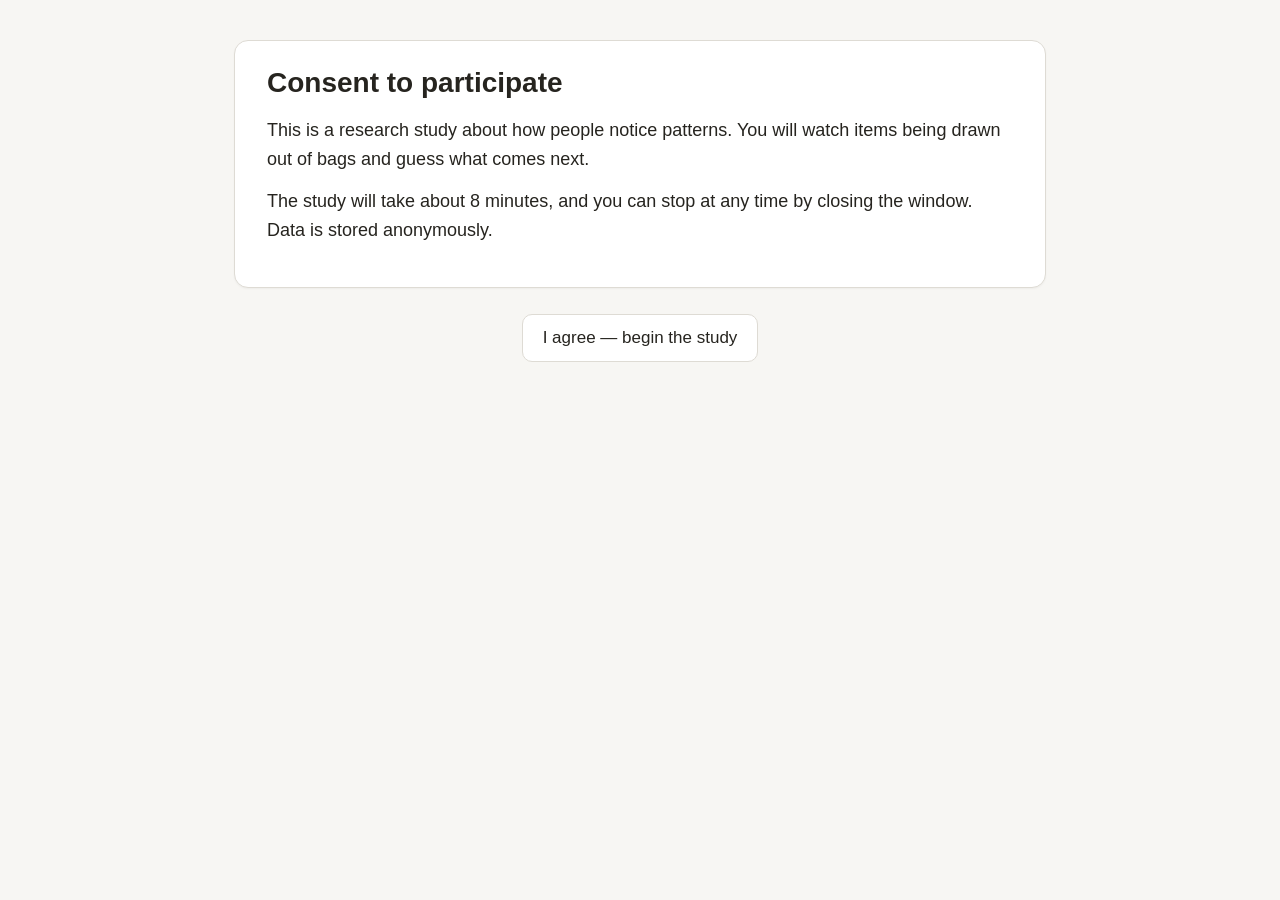
==== oh-study-standalone.html @ ddf8aab1 "Add files via upload" ====
<!DOCTYPE html>
<html lang="en">
<head>
<meta charset="utf-8">
<meta name="viewport" content="width=device-width, initial-scale=1">
<title>Pattern Study</title>
<style>
/*!*************************************************************************************************************!*\
  !*** css ../../node_modules/css-loader/dist/cjs.js!../../node_modules/@fontsource/open-sans/400-italic.css ***!
  \*************************************************************************************************************/
/* open-sans-cyrillic-ext-400-italic*/

/* open-sans-cyrillic-400-italic*/

/* open-sans-greek-ext-400-italic*/

/* open-sans-greek-400-italic*/

/* open-sans-hebrew-400-italic*/

/* open-sans-vietnamese-400-italic*/

/* open-sans-latin-ext-400-italic*/

/* open-sans-latin-400-italic*/


/*!*************************************************************************************************************!*\
  !*** css ../../node_modules/css-loader/dist/cjs.js!../../node_modules/@fontsource/open-sans/700-italic.css ***!
  \*************************************************************************************************************/
/* open-sans-cyrillic-ext-700-italic*/

/* open-sans-cyrillic-700-italic*/

/* open-sans-greek-ext-700-italic*/

/* open-sans-greek-700-italic*/

/* open-sans-hebrew-700-italic*/

/* open-sans-vietnamese-700-italic*/

/* open-sans-latin-ext-700-italic*/

/* open-sans-latin-700-italic*/


/*!******************************************************************************************************!*\
  !*** css ../../node_modules/css-loader/dist/cjs.js!../../node_modules/@fontsource/open-sans/400.css ***!
  \******************************************************************************************************/
/* open-sans-cyrillic-ext-400-normal*/

/* open-sans-cyrillic-400-normal*/

/* open-sans-greek-ext-400-normal*/

/* open-sans-greek-400-normal*/

/* open-sans-hebrew-400-normal*/

/* open-sans-vietnamese-400-normal*/

/* open-sans-latin-ext-400-normal*/

/* open-sans-latin-400-normal*/


/*!******************************************************************************************************!*\
  !*** css ../../node_modules/css-loader/dist/cjs.js!../../node_modules/@fontsource/open-sans/700.css ***!
  \******************************************************************************************************/
/* open-sans-cyrillic-ext-700-normal*/

/* open-sans-cyrillic-700-normal*/

/* open-sans-greek-ext-700-normal*/

/* open-sans-greek-700-normal*/

/* open-sans-hebrew-700-normal*/

/* open-sans-vietnamese-700-normal*/

/* open-sans-latin-ext-700-normal*/

/* open-sans-latin-700-normal*/


/*!*****************************************************************************************************************!*\
  !*** css ../../node_modules/css-loader/dist/cjs.js!../../node_modules/sass-loader/dist/cjs.js!./src/index.scss ***!
  \*****************************************************************************************************************/
/*
 * CSS for jsPsych experiments.
 *
 * This stylesheet provides minimal styling to make jsPsych
 * experiments look polished without any additional styles.
 */
/* Container holding jsPsych content */
.jspsych-display-element {
  display: flex;
  flex-direction: column;
  overflow-y: auto;
}

.jspsych-display-element:focus {
  outline: none;
}

.jspsych-content-wrapper {
  display: flex;
  margin: auto;
  flex: 1 1 100%;
  width: 100%;
}

.jspsych-content {
  text-align: center;
  margin: auto; /* this is for overflowing content */
}

.jspsych-top {
  align-items: flex-start;
}

.jspsych-middle {
  align-items: center;
}

/* fonts and type */
.jspsych-display-element {
  font-family: "Open Sans", "Arial", sans-serif;
  font-size: 18px;
  line-height: 1.6em;
}

/* Form elements like input fields and buttons */
.jspsych-display-element input[type=text] {
  font-family: "Open Sans", "Arial", sans-serif;
  font-size: 14px;
}

/* Buttons and Button Groups */
.jspsych-btn-group-flex {
  display: flex;
  justify-content: center;
}

.jspsych-btn-group-grid {
  display: grid;
  grid-auto-columns: max-content;
  max-width: fit-content;
  margin-right: auto;
  margin-left: auto;
}

.jspsych-btn {
  display: inline-block;
  padding: 8px 12px;
  margin: 0.75em;
  font-size: 14px;
  font-weight: 400;
  font-family: "Open Sans", "Arial", sans-serif;
  cursor: pointer;
  line-height: 1.4;
  text-align: center;
  white-space: nowrap;
  vertical-align: middle;
  background-image: none;
  border: 1px solid transparent;
  border-radius: 4px;
  color: #333;
  background-color: #fff;
  border-color: #ccc;
}

/* only apply the hover style on devices with a mouse/pointer that can hover - issue #977 */
@media (hover: hover) {
  .jspsych-btn:hover {
    background-color: #ddd;
    border-color: #aaa;
  }
}
.jspsych-btn:active {
  background-color: #ddd;
  border-color: #000000;
}

.jspsych-btn:disabled {
  background-color: #eee;
  color: #aaa;
  border-color: #ccc;
  cursor: not-allowed;
}

/* custom style for input[type="range] (slider) to improve alignment between positions and labels */
.jspsych-slider {
  appearance: none;
  -webkit-appearance: none;
  -moz-appearance: none;
  width: 100%;
  background: transparent;
}

.jspsych-slider:focus {
  outline: none;
}

.jspsych-slider::-webkit-slider-runnable-track {
  appearance: none;
  -webkit-appearance: none;
  width: 100%;
  height: 8px;
  cursor: pointer;
  background: #eee;
  box-shadow: 0px 0px 0px #000000, 0px 0px 0px #0d0d0d;
  border-radius: 2px;
  border: 1px solid #aaa;
}

.jspsych-slider::-moz-range-track {
  appearance: none;
  width: 100%;
  height: 8px;
  cursor: pointer;
  background: #eee;
  box-shadow: 0px 0px 0px #000000, 0px 0px 0px #0d0d0d;
  border-radius: 2px;
  border: 1px solid #aaa;
}

.jspsych-slider::-ms-track {
  appearance: none;
  width: 99%;
  height: 14px;
  cursor: pointer;
  background: #eee;
  box-shadow: 0px 0px 0px #000000, 0px 0px 0px #0d0d0d;
  border-radius: 2px;
  border: 1px solid #aaa;
}

.jspsych-slider::-webkit-slider-thumb {
  border: 1px solid #666;
  height: 24px;
  width: 15px;
  border-radius: 5px;
  background: #ffffff;
  cursor: pointer;
  -webkit-appearance: none;
  margin-top: -9px;
}

.jspsych-slider::-moz-range-thumb {
  border: 1px solid #666;
  height: 24px;
  width: 15px;
  border-radius: 5px;
  background: #ffffff;
  cursor: pointer;
}

.jspsych-slider::-ms-thumb {
  border: 1px solid #666;
  height: 20px;
  width: 15px;
  border-radius: 5px;
  background: #ffffff;
  cursor: pointer;
  margin-top: -2px;
}

/* progress bar */
#jspsych-progressbar-container {
  color: #555;
  border-bottom: 1px solid #dedede;
  background-color: #f9f9f9;
  margin-bottom: 1em;
  text-align: center;
  padding: 8px 0px;
  width: 100%;
  line-height: 1em;
}

#jspsych-progressbar-container span {
  font-size: 14px;
  padding-right: 14px;
}

#jspsych-progressbar-outer {
  background-color: #eee;
  width: 50%;
  margin: auto;
  height: 14px;
  display: inline-block;
  vertical-align: middle;
  box-shadow: inset 0 1px 2px rgba(0, 0, 0, 0.1);
}

#jspsych-progressbar-inner {
  background-color: #aaa;
  width: 0%;
  height: 100%;
}

/* Appearance of jsPsych.data.displayData() */
#jspsych-data-display {
  text-align: left;
}

:root{
  --bg:#f7f6f3; --ink:#26241f; --muted:#6d6a63; --line:#dedbd4; --card:#fff;
  --A:#3b7ea1; --B:#c2703d; --C:#5c8a4a; --D:#8a5ca8; --X:#7a7a7a;
}
*{box-sizing:border-box}
body{
  background:var(--bg); color:var(--ink); margin:0;
  font-family:-apple-system,BlinkMacSystemFont,"Segoe UI",Helvetica,Arial,sans-serif;
  font-size:17px; line-height:1.55;
}
#jspsych-target{max-width:860px; margin:0 auto; padding:40px 24px 80px;}
.jspsych-content{max-width:860px}
h1{font-size:28px; margin:0 0 18px} h2{font-size:22px; margin:0 0 14px}
p{margin:0 0 14px}
.screen{text-align:center}
.screen.text{text-align:left; background:var(--card); border:1px solid var(--line);
  border-radius:14px; padding:28px 32px; box-shadow:0 1px 2px rgba(0,0,0,.04)}
.screen.text ul{margin:0 0 14px 20px; padding:0} .screen.text li{margin-bottom:8px}
.hint{color:var(--muted); font-size:15px}
.warn{color:#a3341f}
.prompt{font-size:20px; font-weight:600; margin-top:26px}

/* --- the bags, stacked oldest first --- */
/* One grid for every row, so the "Bag n" labels line up down the page. */
.bags{display:grid; grid-template-columns:78px auto; gap:10px 14px;
  justify-content:center; align-items:center; margin:6px 0 4px; text-align:left}
.bagrow{display:contents}
.rowlab{display:flex; align-items:center; gap:7px; justify-content:flex-end;
  color:var(--muted); font-size:13px; letter-spacing:.03em; white-space:nowrap}
.bagrow.current .rowlab{color:var(--ink); font-weight:600}
.bagicon{width:17px; height:19px; flex:0 0 auto; border-radius:3px 3px 9px 9px;
  background:linear-gradient(#c9b79a,#b09b7b); border:1px solid #8d7a5c;
  box-shadow:inset 0 3px 5px rgba(0,0,0,.14)}
.bagrow.done .rowlab, .bagrow.done .tiles{opacity:.72}
.tiles{display:flex; align-items:center; gap:6px; flex-wrap:wrap; min-height:44px}
.tiles.demo{justify-content:flex-start; margin:16px 0 20px}
.next{display:inline-flex; align-items:center; gap:6px}
.arrow{color:var(--muted); font-size:20px}

.tile{width:42px; height:42px; flex:0 0 auto; border-radius:9px; color:#fff;
  display:inline-flex; align-items:center; justify-content:center;
  font-size:20px; font-weight:700; background:var(--X);
  box-shadow:0 1px 2px rgba(0,0,0,.18)}
.bagrow.done .tile{width:30px; height:30px; font-size:15px; border-radius:7px}
.tile-A{background:var(--A)} .tile-B{background:var(--B)}
.tile-C{background:var(--C)} .tile-D{background:var(--D)}
.tile-unknown{background:transparent; color:var(--muted);
  border:2px dashed #b9b5ac; box-shadow:none}
.tile-new{animation:pop .28s ease-out; outline:3px solid #26241f; outline-offset:2px}
@keyframes pop{from{transform:scale(.4); opacity:0} to{transform:scale(1); opacity:1}}
@media (prefers-reduced-motion:reduce){ .tile-new{animation:none} }

.caption{margin-top:20px; min-height:28px}
.fb{font-size:17px; font-weight:600; padding:5px 14px; border-radius:20px}
.fb.ok{background:#e2efdb; color:#39662a} .fb.no{background:#f3e2dc; color:#8f3d22}

/* --- buttons --- */
#jspsych-html-button-response-btngroup{display:flex; gap:12px;
  justify-content:center; flex-wrap:wrap; margin-top:26px}
.jspsych-btn{margin:0; font-size:17px; padding:11px 20px; border-radius:10px;
  border:1px solid var(--line); background:#fff; color:var(--ink); cursor:pointer;
  font-family:inherit; transition:transform .06s ease, box-shadow .15s ease}
.jspsych-btn:hover{box-shadow:0 2px 8px rgba(0,0,0,.12)}
.jspsych-btn:active{transform:translateY(1px)}
.jspsych-btn.wide{min-width:280px; text-align:left}
.tile-btn{width:74px; height:74px; font-size:30px; font-weight:700; color:#fff;
  border:none; padding:0}
.tile-btn.tile-A{background:var(--A)} .tile-btn.tile-B{background:var(--B)}
.tile-btn.tile-C{background:var(--C)} .tile-btn.tile-D{background:var(--D)}

.code{font-family:ui-monospace,SFMono-Regular,Menlo,monospace; font-size:26px;
  letter-spacing:.08em; background:#26241f; color:#fff; padding:14px 20px;
  border-radius:10px; display:inline-block; margin:6px 0 16px}
textarea,input,select{font-family:inherit; font-size:16px; padding:8px;
  border:1px solid var(--line); border-radius:8px; background:#fff}
.jspsych-btn.go{min-width:200px; font-weight:600}
.kbd{display:inline-block; margin-left:8px; padding:1px 7px; border-radius:5px;
  border:1px solid var(--line); background:var(--bg); color:var(--muted);
  font-size:12px; letter-spacing:.04em; vertical-align:1px}

@media (max-width:640px){
  #jspsych-target{padding:24px 14px 60px}
  .bags{grid-template-columns:52px auto; gap:8px 10px}
  .rowlab{font-size:12px}
  .tile-btn{width:60px; height:60px; font-size:26px}
  .prompt{font-size:18px}
  h1{font-size:24px} h2{font-size:20px}
  #jspsych-html-button-response-btngroup{gap:10px}
}

/* --- developer panel (?dev=1) --- */
#devpanel{position:fixed; top:14px; right:14px; z-index:99; width:212px;
  background:var(--card); border:1px solid var(--line); border-radius:11px;
  box-shadow:0 4px 18px rgba(0,0,0,.10); font-size:12px; line-height:1.45;
  overflow:hidden}
#devpanel .dp-head{display:flex; justify-content:space-between; align-items:center;
  padding:5px 8px 5px 11px; background:#26241f; color:#fff;
  font-size:10px; font-weight:700; letter-spacing:.14em}
#devpanel .dp-head button{background:none; border:none; color:#fff; cursor:pointer;
  font-size:15px; line-height:1; padding:0 3px; font-family:inherit}
#devpanel.folded .dp-body{display:none}
#devpanel .dp-body{padding:11px}
#devpanel .dp-group{color:var(--muted); font-size:10px; letter-spacing:.07em;
  text-transform:uppercase}
#devpanel .dp-name{font-size:15px; font-weight:700; margin-bottom:7px;
  line-height:1.25}
#devpanel .dp-status{background:var(--bg); border-radius:6px; padding:5px 8px;
  color:var(--ink); font-family:ui-monospace,SFMono-Regular,Menlo,monospace;
  font-size:11px; margin-bottom:9px}
#devpanel .dp-bags{font-family:ui-monospace,SFMono-Regular,Menlo,monospace;
  font-size:11px; color:var(--muted); margin-bottom:10px; letter-spacing:.5px}
#devpanel .dp-bags span{display:inline-block; width:15px; color:#a9a49a}
#devpanel .dp-field{display:block; color:var(--muted); font-size:10px;
  letter-spacing:.07em; text-transform:uppercase}
#devpanel select{width:100%; margin-top:4px; font-size:12px; padding:5px 6px;
  border:1px solid var(--line); border-radius:7px; background:#fff}
#devpanel .dp-check{display:flex; align-items:center; gap:6px; margin-top:8px;
  color:var(--muted); font-size:11px; text-transform:none; letter-spacing:0}
#devpanel .dp-check input{width:auto; margin:0}
#devpanel .dp-links{display:flex; gap:10px; margin-top:9px; padding-top:8px;
  border-top:1px solid var(--line)}
#devpanel a{color:var(--A); font-size:11px; text-decoration:none}
#devpanel a:hover{text-decoration:underline}
@media (max-width:860px){ #devpanel{position:static; width:auto; margin:0 auto 18px} }

</style>
</head>
<body>
<div id="jspsych-target"></div>
<script>
var jsPsychModule=function(V){"use strict";var N=typeof globalThis!="undefined"?globalThis:typeof window!="undefined"?window:typeof global!="undefined"?global:typeof self!="undefined"?self:{};function W(r){return r&&r.__esModule&&Object.prototype.hasOwnProperty.call(r,"default")?r.default:r}const Ke=r=>{const e=new Set;do for(const t of Reflect.ownKeys(r))e.add([r,t]);while((r=Reflect.getPrototypeOf(r))&&r!==Object.prototype);return e};var Ge=(r,{include:e,exclude:t}={})=>{const n=s=>{const u=l=>typeof l=="string"?s===l:l.test(s);return e?e.some(u):t?!t.some(u):!0};for(const[s,u]of Ke(r.constructor.prototype)){if(u==="constructor"||!n(u))continue;const l=Reflect.getOwnPropertyDescriptor(s,u);l&&typeof l.value=="function"&&(r[u]=r[u].bind(r))}return r},Y=W(Ge),Fe="8.2.1",fe=(r,e,t)=>new Promise((n,s)=>{var u=i=>{try{a(t.next(i))}catch(o){s(o)}},l=i=>{try{a(t.throw(i))}catch(o){s(o)}},a=i=>i.done?n(i.value):Promise.resolve(i.value).then(u,l);a((t=t.apply(r,e)).next())});class B{constructor(e,t){this.dependencies=e,this.extensionsConfiguration=t,this.extensions=Object.fromEntries(t.map(n=>[B.getExtensionNameByClass(n.type),this.dependencies.instantiateExtension(n.type)]))}static getExtensionNameByClass(e){return e.info.name}getExtensionInstanceByClass(e){return this.extensions[B.getExtensionNameByClass(e)]}initializeExtensions(){return fe(this,null,function*(){yield Promise.all(this.extensionsConfiguration.map(({type:e,params:t={}})=>{this.getExtensionInstanceByClass(e).initialize(t);const n=e.info;!("version"in n)&&!("data"in n)?console.warn(n.name,"is missing the 'version' and 'data' fields. Please update extension as 'version' and 'data' will be required in v9. See https://www.jspsych.org/latest/developers/extension-development/ for more details."):"version"in n?"data"in n||console.warn(n.name,"is missing the 'data' field. Please update extension as 'data' will be required in v9. See https://www.jspsych.org/latest/developers/extension-development/ for more details."):console.warn(n.name,"is missing the 'version' field. Please update extension as 'version' will be required in v9. See https://www.jspsych.org/latest/developers/extension-development/ for more details.")}))})}onStart(e=[]){var t;for(const{type:n,params:s}of e)(t=this.getExtensionInstanceByClass(n))==null||t.on_start(s)}onLoad(e=[]){var t;for(const{type:n,params:s}of e)(t=this.getExtensionInstanceByClass(n))==null||t.on_load(s)}onFinish(){return fe(this,arguments,function*(e=[]){const t=yield Promise.all(e.map(({type:s,params:u})=>{var l;return Promise.resolve((l=this.getExtensionInstanceByClass(s))==null?void 0:l.on_finish(u))})),n=e.length?{extension_type:e.map(({type:s})=>s.info.name),extension_version:e.map(({type:s})=>s.info.version)}:{};return t.unshift(n),Object.assign({},...t)})}}function U(r){return[...new Set(r)]}function j(r){if(!r)return r;let e;if(Array.isArray(r)){e=[];for(const t of r)e.push(j(t));return e}else if(typeof r=="object"&&r!==null){e={};for(const t in r)r.hasOwnProperty(t)&&(e[t]=j(r[t]));return e}else return r}function K(r,e){let t={};for(const n in r)r.hasOwnProperty(n)&&(typeof r[n]=="object"&&e.hasOwnProperty(n)?t[n]=K(r[n],e[n]):t[n]=r[n]);for(const n in e)e.hasOwnProperty(n)&&(t.hasOwnProperty(n)&&typeof e[n]=="object"?t[n]=K(t[n],e[n]):t[n]=e[n]);return t}var Je=Object.freeze({__proto__:null,deepCopy:j,deepMerge:K,unique:U});class X{constructor(e=[]){this.values=e}sum(){let e=0;for(const t of this.values)e+=t;return e}mean(){let e=0,t=0;for(const n of this.values)typeof n!="undefined"&&n!==null&&(e+=n,t++);if(t!==0)return e/t}median(){if(this.values.length===0)return;const e=this.values.slice(0).sort(function(n,s){return n-s}),t=Math.floor(e.length/2);return e.length%2===0?(e[t]+e[t-1])/2:e[t]}min(){return Math.min.apply(null,this.values)}max(){return Math.max.apply(null,this.values)}count(){return this.values.length}variance(){const e=this.mean();let t=0;for(const n of this.values)t+=Math.pow(n-e,2);return t/(this.values.length-1)}sd(){const e=this.variance();return Math.sqrt(e)}frequencies(){const e={};for(const t of this.values)typeof e[t]=="undefined"?e[t]=1:e[t]++;return e}all(e){for(const t of this.values)if(!e(t))return!1;return!0}subset(e){const t=[];for(const n of this.values)e(n)&&t.push(n);return new X(t)}}function We(r,e){const t=new Blob([r],{type:"text/plain"});let n="";typeof window.webkitURL!="undefined"?n=window.webkitURL.createObjectURL(t):n=window.URL.createObjectURL(t);const s=document.createElement("a");s.id="jspsych-download-as-text-link",s.style.display="none",s.download=e,s.href=n,s.click()}function Ye(r){const e=typeof r!="object"?JSON.parse(r):r;let t="",n="";const s=[];for(const u of e)for(const l in u){let a=l+"";a='"'+a.replace(/"/g,'""')+'",',s.includes(l)||(s.push(l),t+=a)}t=t.slice(0,-1),n+=t+`\r
`;for(const u of e){t="";for(const l of s){let a=typeof u[l]=="undefined"?"":u[l];typeof a=="object"&&(a=JSON.stringify(a));const i=a+"";t+='"'+i.replace(/"/g,'""')+'",'}t=t.slice(0,-1),n+=t+`\r
`}return n}function Xe(){const r=window.location.search.substr(1).split("&"),e={};for(let t=0;t<r.length;++t){const n=r[t].split("=",2);n.length==1?e[n[0]]="":e[n[0]]=decodeURIComponent(n[1].replace(/\+/g," "))}return e}class b{constructor(e=[]){this.trials=e}push(e){return this.trials.push(e),this}join(e){return this.trials=this.trials.concat(e.values()),this}top(){return this.trials.length<=1?this:new b([this.trials[this.trials.length-1]])}first(e=1){if(e<1)throw`You must query with a positive nonzero integer. Please use a
               different value for n.`;return this.trials.length===0?new b:(e>this.trials.length&&(e=this.trials.length),new b(this.trials.slice(0,e)))}last(e=1){if(e<1)throw`You must query with a positive nonzero integer. Please use a
               different value for n.`;return this.trials.length===0?new b:(e>this.trials.length&&(e=this.trials.length),new b(this.trials.slice(this.trials.length-e,this.trials.length)))}values(){return this.trials}count(){return this.trials.length}readOnly(){return new b(j(this.trials))}addToAll(e){for(const t of this.trials)Object.assign(t,e);return this}addToLast(e){return this.trials.length>0&&Object.assign(this.trials[this.trials.length-1],e),this}filter(e){let t;Array.isArray(e)?t=j(e):t=j([e]);const n=[];for(const s of this.trials){let u=!1;for(const l of t){let a=!0;for(const i of Object.keys(l))typeof s[i]!="undefined"&&s[i]===l[i]||(a=!1);if(a){u=!0;break}}u&&n.push(s)}return new b(n)}filterCustom(e){return new b(this.trials.filter(e))}filterColumns(e){return new b(this.trials.map(t=>Object.fromEntries(e.filter(n=>n in t).map(n=>[n,t[n]]))))}select(e){const t=[];for(const n of this.trials)typeof n[e]!="undefined"&&t.push(n[e]);return new X(t)}ignore(e){Array.isArray(e)||(e=[e]);const t=j(this.trials);for(const n of t)for(const s of e)delete n[s];return new b(t)}uniqueNames(){const e=[];for(const t of this.trials)for(const n of Object.keys(t))e.includes(n)||e.push(n);return e}csv(){return Ye(this.trials)}json(e=!1){return e?JSON.stringify(this.trials,null,"	"):JSON.stringify(this.trials)}localSave(e,t){e=e.toLowerCase();let n;if(e==="json")n=this.json();else if(e==="csv")n=this.csv();else throw new Error('Invalid format specified for localSave. Must be "json" or "csv".');We(n,t)}}var He=Object.defineProperty,me=Object.getOwnPropertySymbols,Qe=Object.prototype.hasOwnProperty,Ze=Object.prototype.propertyIsEnumerable,ge=(r,e,t)=>e in r?He(r,e,{enumerable:!0,configurable:!0,writable:!0,value:t}):r[e]=t,et=(r,e)=>{for(var t in e||(e={}))Qe.call(e,t)&&ge(r,t,e[t]);if(me)for(var t of me(e))Ze.call(e,t)&&ge(r,t,e[t]);return r};class tt{constructor(e){this.dependencies=e,this.dataProperties={},this.interactionListeners={blur:()=>{this.addInteractionRecord("blur")},focus:()=>{this.addInteractionRecord("focus")},fullscreenchange:()=>{this.addInteractionRecord(document.isFullScreen||document.webkitIsFullScreen||document.mozIsFullScreen||document.fullscreenElement?"fullscreenenter":"fullscreenexit")}},this.reset()}reset(){this.results=new b,this.resultToTrialMap=new WeakMap,this.interactionRecords=new b}get(){return this.results}getInteractionData(){return this.interactionRecords}write(e){const t=e.getResult();Object.assign(t,this.dataProperties),this.results.push(t),this.resultToTrialMap.set(t,e)}addProperties(e){this.results.addToAll(e),this.dataProperties=Object.assign({},this.dataProperties,e)}addDataToLastTrial(e){this.results.addToLast(e)}getLastTrialData(){return this.results.top()}getLastTimelineData(){const e=this.getLastTrialData().values()[0];return new b(e?this.resultToTrialMap.get(e).parent.getResults():[])}displayData(e="json"){e=e.toLowerCase(),e!=="json"&&e!=="csv"&&(console.log("Invalid format declared for displayData function. Using json as default."),e="json");const t=document.createElement("pre");t.id="jspsych-data-display",t.textContent=e==="json"?this.results.json(!0):this.results.csv(),this.dependencies.getDisplayElement().replaceChildren(t)}urlVariables(){return typeof this.query_string=="undefined"&&(this.query_string=Xe()),this.query_string}getURLVariable(e){return this.urlVariables()[e]}addInteractionRecord(e){const t=et({event:e},this.dependencies.getProgress());this.interactionRecords.push(t),this.dependencies.onInteractionRecordAdded(t)}createInteractionListeners(){window.addEventListener("blur",this.interactionListeners.blur),window.addEventListener("focus",this.interactionListeners.focus),document.addEventListener("fullscreenchange",this.interactionListeners.fullscreenchange),document.addEventListener("mozfullscreenchange",this.interactionListeners.fullscreenchange),document.addEventListener("webkitfullscreenchange",this.interactionListeners.fullscreenchange)}removeInteractionListeners(){window.removeEventListener("blur",this.interactionListeners.blur),window.removeEventListener("focus",this.interactionListeners.focus),document.removeEventListener("fullscreenchange",this.interactionListeners.fullscreenchange),document.removeEventListener("mozfullscreenchange",this.interactionListeners.fullscreenchange),document.removeEventListener("webkitfullscreenchange",this.interactionListeners.fullscreenchange)}}class rt{constructor(e,t=!1,n=0){this.getRootElement=e,this.areResponsesCaseSensitive=t,this.minimumValidRt=n,this.listeners=new Set,this.heldKeys=new Set,this.areRootListenersRegistered=!1,Y(this),this.registerRootListeners()}registerRootListeners(){if(!this.areRootListenersRegistered){const e=this.getRootElement();e&&(e.addEventListener("keydown",this.rootKeydownListener),e.addEventListener("keyup",this.rootKeyupListener),this.areRootListenersRegistered=!0)}}rootKeydownListener(e){for(const t of[...this.listeners])t(e);this.heldKeys.add(this.toLowerCaseIfInsensitive(e.key))}toLowerCaseIfInsensitive(e){return this.areResponsesCaseSensitive?e:e.toLowerCase()}rootKeyupListener(e){this.heldKeys.delete(this.toLowerCaseIfInsensitive(e.key))}isResponseValid(e,t,n){return!t&&this.heldKeys.has(n)?!1:e==="ALL_KEYS"?!0:e==="NO_KEYS"?!1:e.includes(n)}getKeyboardResponse({callback_function:e,valid_responses:t="ALL_KEYS",rt_method:n="performance",persist:s,audio_context:u,audio_context_start_time:l,allow_held_key:a=!1,minimum_valid_rt:i=this.minimumValidRt}){n!=="performance"&&n!=="audio"&&(console.log('Invalid RT method specified in getKeyboardResponse. Defaulting to "performance" method.'),n="performance");const o=n==="performance"?performance.now():l*1e3;this.registerRootListeners(),!this.areResponsesCaseSensitive&&typeof t!="string"&&(t=t.map(c=>c.toLowerCase()));const d=c=>{const h=Math.round((n=="performance"?performance.now():u.currentTime*1e3)-o);if(h<i)return;const p=this.toLowerCaseIfInsensitive(c.key);this.isResponseValid(t,a,p)&&(c.preventDefault(),s||this.cancelKeyboardResponse(d),e({key:c.key,rt:h}))};return this.listeners.add(d),d}cancelKeyboardResponse(e){this.listeners.delete(e)}cancelAllKeyboardResponses(){this.listeners.clear()}compareKeys(e,t){if(typeof e!="string"&&e!==null||typeof t!="string"&&t!==null){console.error("Error in jsPsych.pluginAPI.compareKeys: arguments must be key strings or null.");return}return typeof e=="string"&&typeof t=="string"?this.areResponsesCaseSensitive?e===t:e.toLowerCase()===t.toLowerCase():e===null&&t===null}}var O=(r=>(r[r.BOOL=0]="BOOL",r[r.STRING=1]="STRING",r[r.INT=2]="INT",r[r.FLOAT=3]="FLOAT",r[r.FUNCTION=4]="FUNCTION",r[r.KEY=5]="KEY",r[r.KEYS=6]="KEYS",r[r.SELECT=7]="SELECT",r[r.HTML_STRING=8]="HTML_STRING",r[r.IMAGE=9]="IMAGE",r[r.AUDIO=10]="AUDIO",r[r.VIDEO=11]="VIDEO",r[r.OBJECT=12]="OBJECT",r[r.COMPLEX=13]="COMPLEX",r[r.TIMELINE=14]="TIMELINE",r))(O||{}),H=(r,e,t)=>new Promise((n,s)=>{var u=i=>{try{a(t.next(i))}catch(o){s(o)}},l=i=>{try{a(t.throw(i))}catch(o){s(o)}},a=i=>i.done?n(i.value):Promise.resolve(i.value).then(u,l);a((t=t.apply(r,e)).next())});class G{constructor(e,t={useWebAudio:!1}){this.src=e,this.useWebAudio=t.useWebAudio,this.audioContext=t.audioContext||null}load(){return H(this,null,function*(){this.useWebAudio?this.webAudioBuffer=yield this.preloadWebAudio(this.src):this.audio=yield this.preloadHTMLAudio(this.src)})}play(){this.audio instanceof HTMLAudioElement?this.audio.play():(this.audio||(this.audio=this.getAudioSourceNode(this.webAudioBuffer)),this.audio.start())}stop(){this.audio instanceof HTMLAudioElement?(this.audio.pause(),this.audio.currentTime=0):(this.audio.stop(),this.audio=this.getAudioSourceNode(this.webAudioBuffer))}addEventListener(e,t){!this.audio&&this.webAudioBuffer&&(this.audio=this.getAudioSourceNode(this.webAudioBuffer)),this.audio.addEventListener(e,t)}removeEventListener(e,t){!this.audio&&this.webAudioBuffer&&(this.audio=this.getAudioSourceNode(this.webAudioBuffer)),this.audio.removeEventListener(e,t)}getAudioSourceNode(e){const t=this.audioContext.createBufferSource();return t.buffer=e,t.connect(this.audioContext.destination),t}preloadWebAudio(e){return H(this,null,function*(){const t=yield(yield fetch(e)).arrayBuffer(),n=yield this.audioContext.decodeAudioData(t),s=this.audioContext.createBufferSource();return s.buffer=n,s.connect(this.audioContext.destination),n})}preloadHTMLAudio(e){return H(this,null,function*(){return new Promise((t,n)=>{const s=new Audio(e);s.addEventListener("canplaythrough",()=>{t(s)}),s.addEventListener("error",u=>{n(u)}),s.addEventListener("abort",u=>{n(u)})})})}}var nt=(r,e,t)=>new Promise((n,s)=>{var u=i=>{try{a(t.next(i))}catch(o){s(o)}},l=i=>{try{a(t.throw(i))}catch(o){s(o)}},a=i=>i.done?n(i.value):Promise.resolve(i.value).then(u,l);a((t=t.apply(r,e)).next())});const ye=[O.AUDIO,O.IMAGE,O.VIDEO];class it{constructor(e){this.useWebaudio=e,this.video_buffers={},this.context=null,this.audio_buffers=[],this.preload_requests=[],this.img_cache={},this.preloadMap=new Map,this.microphone_recorder=null,this.camera_stream=null,this.camera_recorder=null,this.useWebaudio&&typeof window!="undefined"&&typeof window.AudioContext!="undefined"&&(this.context=new AudioContext)}getVideoBuffer(e){return e.startsWith("blob:")&&(this.video_buffers[e]=e),this.video_buffers[e]}audioContext(){return this.context&&this.context.state!=="running"&&this.context.resume(),this.context}getAudioPlayer(e){return nt(this,null,function*(){return this.audio_buffers[e]instanceof G?this.audio_buffers[e]:(this.audio_buffers[e]=new G(e,{useWebAudio:this.useWebaudio,audioContext:this.context}),yield this.audio_buffers[e].load(),this.audio_buffers[e])})}preloadAudio(e,t=()=>{},n=u=>{},s=u=>{}){e=U(e.flat());let u=0;if(e.length==0){t();return}for(const l of e)this.audio_buffers[l]instanceof G?(u++,n(l),u==e.length&&t()):(this.audio_buffers[l]=new G(l,{useWebAudio:this.useWebaudio,audioContext:this.context}),this.audio_buffers[l].load().then(()=>{u++,n(l),u==e.length&&t()}).catch(a=>{s(a)}))}preloadImages(e,t=()=>{},n=u=>{},s=u=>{}){e=U(e.flat());var u=0;if(e.length===0){t();return}for(let l=0;l<e.length;l++){const a=new Image,i=e[l];a.onload=()=>{u++,n(i),u===e.length&&t()},a.onerror=o=>{s({source:i,error:o})},a.src=i,this.img_cache[i]=a,this.preload_requests.push(a)}}preloadVideo(e,t=()=>{},n=u=>{},s=u=>{}){e=U(e.flat());let u=0;if(e.length===0){t();return}for(const l of e){const a=this.video_buffers,i=new XMLHttpRequest;i.open("GET",l,!0),i.responseType="blob",i.onload=()=>{if(i.status===200||i.status===0){const o=i.response;a[l]=URL.createObjectURL(o),u++,n(l),u===e.length&&t()}},i.onerror=o=>{let d=o;i.status==404&&(d="404"),s({source:l,error:d})},i.onloadend=o=>{i.status==404&&s({source:l,error:"404"})},i.send(),this.preload_requests.push(i)}}getAutoPreloadList(e){const t=Object.fromEntries(ye.map(s=>[s,new Set])),n=(s,u)=>{var l,a,i,o;if(typeof s.timeline!="undefined")for(const d of s.timeline)n(d,(l=s.type)!=null?l:u);else if((i=(a=s.type)!=null?a:u)!=null&&i.info){const{name:d,parameters:c}=((o=s.type)!=null?o:u).info;this.preloadMap.has(d)||this.preloadMap.set(d,Object.fromEntries(Object.entries(c).filter(([h,{type:p,preload:f}])=>ye.includes(p)&&(f!=null?f:!0)).map(([h,{type:p}])=>[h,p])));for(const[h,p]of Object.entries(this.preloadMap.get(d))){const f=s[h],x=t[p];if(typeof f=="string")x.add(f);else if(Array.isArray(f))for(const k of f.flat())typeof k=="string"&&x.add(k)}}};return n({timeline:e}),{images:[...t[O.IMAGE]],audio:[...t[O.AUDIO]],video:[...t[O.VIDEO]]}}cancelPreloads(){for(const e of this.preload_requests)e.onload=()=>{},e.onerror=()=>{},e.oncanplaythrough=()=>{},e.onabort=()=>{};this.preload_requests=[]}initializeMicrophoneRecorder(e){const t=new MediaRecorder(e);this.microphone_recorder=t}getMicrophoneRecorder(){return this.microphone_recorder}initializeCameraRecorder(e,t){this.camera_stream=e;const n=new MediaRecorder(e,t);this.camera_recorder=n}getCameraStream(){return this.camera_stream}getCameraRecorder(){return this.camera_recorder}}var st=Object.defineProperty,ve=Object.getOwnPropertySymbols,at=Object.prototype.hasOwnProperty,ot=Object.prototype.propertyIsEnumerable,be=(r,e,t)=>e in r?st(r,e,{enumerable:!0,configurable:!0,writable:!0,value:t}):r[e]=t,we=(r,e)=>{for(var t in e||(e={}))at.call(e,t)&&be(r,t,e[t]);if(ve)for(var t of ve(e))ot.call(e,t)&&be(r,t,e[t]);return r};class lt{constructor(e,t){this.getDisplayContainerElement=e,this.setJsPsychTimeout=t}dispatchEvent(e){this.getDisplayContainerElement().dispatchEvent(e)}keyDown(e){this.dispatchEvent(new KeyboardEvent("keydown",{key:e}))}keyUp(e){this.dispatchEvent(new KeyboardEvent("keyup",{key:e}))}pressKey(e,t=0){t>0?this.setJsPsychTimeout(()=>{this.keyDown(e),this.keyUp(e)},t):(this.keyDown(e),this.keyUp(e))}clickTarget(e,t=0){t>0?this.setJsPsychTimeout(()=>{e.dispatchEvent(new MouseEvent("mousedown",{bubbles:!0})),e.dispatchEvent(new MouseEvent("mouseup",{bubbles:!0})),e.dispatchEvent(new MouseEvent("click",{bubbles:!0}))},t):(e.dispatchEvent(new MouseEvent("mousedown",{bubbles:!0})),e.dispatchEvent(new MouseEvent("mouseup",{bubbles:!0})),e.dispatchEvent(new MouseEvent("click",{bubbles:!0})))}fillTextInput(e,t,n=0){n>0?this.setJsPsychTimeout(()=>{e.value=t},n):e.value=t}getValidKey(e){const t=["a","b","c","d","e","f","g","h","i","j","k","l","m","n","o","p","q","r","s","t","u","v","w","x","y","z","0","1","2","3","4","5","6","7","8","9"," "];let n;if(e=="NO_KEYS")n=null;else if(e=="ALL_KEYS")n=t[Math.floor(Math.random()*t.length)];else{const s=e.flat();n=s[Math.floor(Math.random()*s.length)]}return n}mergeSimulationData(e,t){return we(we({},e),t==null?void 0:t.data)}ensureSimulationDataConsistency(e,t){if(t.rt&&(t.rt=Math.round(t.rt)),e.trial_duration&&t.rt&&t.rt>e.trial_duration&&(t.rt=null,t.response&&(t.response=null),t.correct&&(t.correct=!1)),e.choices&&e.choices=="NO_KEYS"&&(t.rt&&(t.rt=null),t.response&&(t.response=null)),e.allow_response_before_complete&&e.sequence_reps&&e.frame_time){const n=e.sequence_reps*e.frame_time*e.stimuli.length;t.rt<n&&(t.rt=null,t.response=null)}}}class ut{constructor(){this.timeout_handlers=[]}setTimeout(e,t){const n=window.setTimeout(e,t);return this.timeout_handlers.push(n),n}clearAllTimeouts(){for(const e of this.timeout_handlers)clearTimeout(e);this.timeout_handlers=[]}}function ct(r){const e=r.getInitSettings(),t=new rt(r.getDisplayContainerElement,e.case_sensitive_responses,e.minimum_valid_rt),n=new ut,s=new it(e.use_webaudio),u=new lt(r.getDisplayContainerElement,n.setTimeout.bind(n));return Object.assign({},...[t,n,s,u].map(l=>Y(l)))}var Q={exports:{}};Q.exports,function(r){(function(e,t,n){function s(i){var o=this,d=a();o.next=function(){var c=2091639*o.s0+o.c*23283064365386963e-26;return o.s0=o.s1,o.s1=o.s2,o.s2=c-(o.c=c|0)},o.c=1,o.s0=d(" "),o.s1=d(" "),o.s2=d(" "),o.s0-=d(i),o.s0<0&&(o.s0+=1),o.s1-=d(i),o.s1<0&&(o.s1+=1),o.s2-=d(i),o.s2<0&&(o.s2+=1),d=null}function u(i,o){return o.c=i.c,o.s0=i.s0,o.s1=i.s1,o.s2=i.s2,o}function l(i,o){var d=new s(i),c=o&&o.state,h=d.next;return h.int32=function(){return d.next()*4294967296|0},h.double=function(){return h()+(h()*2097152|0)*11102230246251565e-32},h.quick=h,c&&(typeof c=="object"&&u(c,d),h.state=function(){return u(d,{})}),h}function a(){var i=4022871197,o=function(d){d=String(d);for(var c=0;c<d.length;c++){i+=d.charCodeAt(c);var h=.02519603282416938*i;i=h>>>0,h-=i,h*=i,i=h>>>0,h-=i,i+=h*4294967296}return(i>>>0)*23283064365386963e-26};return o}t&&t.exports?t.exports=l:this.alea=l})(N,r)}(Q);var xe=Q.exports,ht=W(xe),Z={exports:{}};Z.exports,function(r){(function(e,t,n){function s(a){var i=this,o="";i.x=0,i.y=0,i.z=0,i.w=0,i.next=function(){var c=i.x^i.x<<11;return i.x=i.y,i.y=i.z,i.z=i.w,i.w^=i.w>>>19^c^c>>>8},a===(a|0)?i.x=a:o+=a;for(var d=0;d<o.length+64;d++)i.x^=o.charCodeAt(d)|0,i.next()}function u(a,i){return i.x=a.x,i.y=a.y,i.z=a.z,i.w=a.w,i}function l(a,i){var o=new s(a),d=i&&i.state,c=function(){return(o.next()>>>0)/4294967296};return c.double=function(){do var h=o.next()>>>11,p=(o.next()>>>0)/4294967296,f=(h+p)/(1<<21);while(f===0);return f},c.int32=o.next,c.quick=c,d&&(typeof d=="object"&&u(d,o),c.state=function(){return u(o,{})}),c}t&&t.exports?t.exports=l:this.xor128=l})(N,r)}(Z);var dt=Z.exports,ee={exports:{}};ee.exports,function(r){(function(e,t,n){function s(a){var i=this,o="";i.next=function(){var c=i.x^i.x>>>2;return i.x=i.y,i.y=i.z,i.z=i.w,i.w=i.v,(i.d=i.d+362437|0)+(i.v=i.v^i.v<<4^(c^c<<1))|0},i.x=0,i.y=0,i.z=0,i.w=0,i.v=0,a===(a|0)?i.x=a:o+=a;for(var d=0;d<o.length+64;d++)i.x^=o.charCodeAt(d)|0,d==o.length&&(i.d=i.x<<10^i.x>>>4),i.next()}function u(a,i){return i.x=a.x,i.y=a.y,i.z=a.z,i.w=a.w,i.v=a.v,i.d=a.d,i}function l(a,i){var o=new s(a),d=i&&i.state,c=function(){return(o.next()>>>0)/4294967296};return c.double=function(){do var h=o.next()>>>11,p=(o.next()>>>0)/4294967296,f=(h+p)/(1<<21);while(f===0);return f},c.int32=o.next,c.quick=c,d&&(typeof d=="object"&&u(d,o),c.state=function(){return u(o,{})}),c}t&&t.exports?t.exports=l:this.xorwow=l})(N,r)}(ee);var pt=ee.exports,te={exports:{}};te.exports,function(r){(function(e,t,n){function s(a){var i=this;i.next=function(){var d=i.x,c=i.i,h,p;return h=d[c],h^=h>>>7,p=h^h<<24,h=d[c+1&7],p^=h^h>>>10,h=d[c+3&7],p^=h^h>>>3,h=d[c+4&7],p^=h^h<<7,h=d[c+7&7],h=h^h<<13,p^=h^h<<9,d[c]=p,i.i=c+1&7,p};function o(d,c){var h,p=[];if(c===(c|0))p[0]=c;else for(c=""+c,h=0;h<c.length;++h)p[h&7]=p[h&7]<<15^c.charCodeAt(h)+p[h+1&7]<<13;for(;p.length<8;)p.push(0);for(h=0;h<8&&p[h]===0;++h);for(h==8?p[7]=-1:p[h],d.x=p,d.i=0,h=256;h>0;--h)d.next()}o(i,a)}function u(a,i){return i.x=a.x.slice(),i.i=a.i,i}function l(a,i){a==null&&(a=+new Date);var o=new s(a),d=i&&i.state,c=function(){return(o.next()>>>0)/4294967296};return c.double=function(){do var h=o.next()>>>11,p=(o.next()>>>0)/4294967296,f=(h+p)/(1<<21);while(f===0);return f},c.int32=o.next,c.quick=c,d&&(d.x&&u(d,o),c.state=function(){return u(o,{})}),c}t&&t.exports?t.exports=l:this.xorshift7=l})(N,r)}(te);var ft=te.exports,re={exports:{}};re.exports,function(r){(function(e,t,n){function s(a){var i=this;i.next=function(){var d=i.w,c=i.X,h=i.i,p,f;return i.w=d=d+1640531527|0,f=c[h+34&127],p=c[h=h+1&127],f^=f<<13,p^=p<<17,f^=f>>>15,p^=p>>>12,f=c[h]=f^p,i.i=h,f+(d^d>>>16)|0};function o(d,c){var h,p,f,x,k,A=[],z=128;for(c===(c|0)?(p=c,c=null):(c=c+"\0",p=0,z=Math.max(z,c.length)),f=0,x=-32;x<z;++x)c&&(p^=c.charCodeAt((x+32)%c.length)),x===0&&(k=p),p^=p<<10,p^=p>>>15,p^=p<<4,p^=p>>>13,x>=0&&(k=k+1640531527|0,h=A[x&127]^=p+k,f=h==0?f+1:0);for(f>=128&&(A[(c&&c.length||0)&127]=-1),f=127,x=512;x>0;--x)p=A[f+34&127],h=A[f=f+1&127],p^=p<<13,h^=h<<17,p^=p>>>15,h^=h>>>12,A[f]=p^h;d.w=k,d.X=A,d.i=f}o(i,a)}function u(a,i){return i.i=a.i,i.w=a.w,i.X=a.X.slice(),i}function l(a,i){a==null&&(a=+new Date);var o=new s(a),d=i&&i.state,c=function(){return(o.next()>>>0)/4294967296};return c.double=function(){do var h=o.next()>>>11,p=(o.next()>>>0)/4294967296,f=(h+p)/(1<<21);while(f===0);return f},c.int32=o.next,c.quick=c,d&&(d.X&&u(d,o),c.state=function(){return u(o,{})}),c}t&&t.exports?t.exports=l:this.xor4096=l})(N,r)}(re);var mt=re.exports,ne={exports:{}};ne.exports,function(r){(function(e,t,n){function s(a){var i=this,o="";i.next=function(){var c=i.b,h=i.c,p=i.d,f=i.a;return c=c<<25^c>>>7^h,h=h-p|0,p=p<<24^p>>>8^f,f=f-c|0,i.b=c=c<<20^c>>>12^h,i.c=h=h-p|0,i.d=p<<16^h>>>16^f,i.a=f-c|0},i.a=0,i.b=0,i.c=-1640531527,i.d=1367130551,a===Math.floor(a)?(i.a=a/4294967296|0,i.b=a|0):o+=a;for(var d=0;d<o.length+20;d++)i.b^=o.charCodeAt(d)|0,i.next()}function u(a,i){return i.a=a.a,i.b=a.b,i.c=a.c,i.d=a.d,i}function l(a,i){var o=new s(a),d=i&&i.state,c=function(){return(o.next()>>>0)/4294967296};return c.double=function(){do var h=o.next()>>>11,p=(o.next()>>>0)/4294967296,f=(h+p)/(1<<21);while(f===0);return f},c.int32=o.next,c.quick=c,d&&(typeof d=="object"&&u(d,o),c.state=function(){return u(o,{})}),c}t&&t.exports?t.exports=l:this.tychei=l})(N,r)}(ne);var gt=ne.exports,Pe={exports:{}};(function(r){(function(e,t,n){var s=256,u=6,l=52,a="random",i=n.pow(s,u),o=n.pow(2,l),d=o*2,c=s-1,h;function p(m,g,P){var v=[];g=g==!0?{entropy:!0}:g||{};var y=A(k(g.entropy?[m,$(t)]:m==null?z():m,3),v),E=new f(v),T=function(){for(var _=E.g(u),I=i,L=0;_<o;)_=(_+L)*s,I*=s,L=E.g(1);for(;_>=d;)_/=2,I/=2,L>>>=1;return(_+L)/I};return T.int32=function(){return E.g(4)|0},T.quick=function(){return E.g(4)/4294967296},T.double=T,A($(E.S),t),(g.pass||P||function(_,I,L,R){return R&&(R.S&&x(R,E),_.state=function(){return x(E,{})}),L?(n[a]=_,I):_})(T,y,"global"in g?g.global:this==n,g.state)}function f(m){var g,P=m.length,v=this,y=0,E=v.i=v.j=0,T=v.S=[];for(P||(m=[P++]);y<s;)T[y]=y++;for(y=0;y<s;y++)T[y]=T[E=c&E+m[y%P]+(g=T[y])],T[E]=g;(v.g=function(_){for(var I,L=0,R=v.i,J=v.j,q=v.S;_--;)I=q[R=c&R+1],L=L*s+q[c&(q[R]=q[J=c&J+I])+(q[J]=I)];return v.i=R,v.j=J,L})(s)}function x(m,g){return g.i=m.i,g.j=m.j,g.S=m.S.slice(),g}function k(m,g){var P=[],v=typeof m,y;if(g&&v=="object")for(y in m)try{P.push(k(m[y],g-1))}catch(E){}return P.length?P:v=="string"?m:m+"\0"}function A(m,g){for(var P=m+"",v,y=0;y<P.length;)g[c&y]=c&(v^=g[c&y]*19)+P.charCodeAt(y++);return $(g)}function z(){try{var m;return h&&(m=h.randomBytes)?m=m(s):(m=new Uint8Array(s),(e.crypto||e.msCrypto).getRandomValues(m)),$(m)}catch(v){var g=e.navigator,P=g&&g.plugins;return[+new Date,e,P,e.screen,$(t)]}}function $(m){return String.fromCharCode.apply(0,m)}if(A(n.random(),t),r.exports){r.exports=p;try{h=require("crypto")}catch(m){}}else n["seed"+a]=p})(typeof self!="undefined"?self:N,[],Math)})(Pe);var yt=Pe.exports,vt=xe,bt=dt,wt=pt,xt=ft,Pt=mt,Et=gt,D=yt;D.alea=vt,D.xor128=bt,D.xorwow=wt,D.xorshift7=xt,D.xor4096=Pt,D.tychei=Et;var _t=D,jt=_t,ie=["ability","able","aboard","about","above","accept","accident","according","account","accurate","acres","across","act","action","active","activity","actual","actually","add","addition","additional","adjective","adult","adventure","advice","affect","afraid","after","afternoon","again","against","age","ago","agree","ahead","aid","air","airplane","alike","alive","all","allow","almost","alone","along","aloud","alphabet","already","also","although","am","among","amount","ancient","angle","angry","animal","announced","another","answer","ants","any","anybody","anyone","anything","anyway","anywhere","apart","apartment","appearance","apple","applied","appropriate","are","area","arm","army","around","arrange","arrangement","arrive","arrow","art","article","as","aside","ask","asleep","at","ate","atmosphere","atom","atomic","attached","attack","attempt","attention","audience","author","automobile","available","average","avoid","aware","away","baby","back","bad","badly","bag","balance","ball","balloon","band","bank","bar","bare","bark","barn","base","baseball","basic","basis","basket","bat","battle","be","bean","bear","beat","beautiful","beauty","became","because","become","becoming","bee","been","before","began","beginning","begun","behavior","behind","being","believed","bell","belong","below","belt","bend","beneath","bent","beside","best","bet","better","between","beyond","bicycle","bigger","biggest","bill","birds","birth","birthday","bit","bite","black","blank","blanket","blew","blind","block","blood","blow","blue","board","boat","body","bone","book","border","born","both","bottle","bottom","bound","bow","bowl","box","boy","brain","branch","brass","brave","bread","break","breakfast","breath","breathe","breathing","breeze","brick","bridge","brief","bright","bring","broad","broke","broken","brother","brought","brown","brush","buffalo","build","building","built","buried","burn","burst","bus","bush","business","busy","but","butter","buy","by","cabin","cage","cake","call","calm","came","camera","camp","can","canal","cannot","cap","capital","captain","captured","car","carbon","card","care","careful","carefully","carried","carry","case","cast","castle","cat","catch","cattle","caught","cause","cave","cell","cent","center","central","century","certain","certainly","chain","chair","chamber","chance","change","changing","chapter","character","characteristic","charge","chart","check","cheese","chemical","chest","chicken","chief","child","children","choice","choose","chose","chosen","church","circle","circus","citizen","city","class","classroom","claws","clay","clean","clear","clearly","climate","climb","clock","close","closely","closer","cloth","clothes","clothing","cloud","club","coach","coal","coast","coat","coffee","cold","collect","college","colony","color","column","combination","combine","come","comfortable","coming","command","common","community","company","compare","compass","complete","completely","complex","composed","composition","compound","concerned","condition","congress","connected","consider","consist","consonant","constantly","construction","contain","continent","continued","contrast","control","conversation","cook","cookies","cool","copper","copy","corn","corner","correct","correctly","cost","cotton","could","count","country","couple","courage","course","court","cover","cow","cowboy","crack","cream","create","creature","crew","crop","cross","crowd","cry","cup","curious","current","curve","customs","cut","cutting","daily","damage","dance","danger","dangerous","dark","darkness","date","daughter","dawn","day","dead","deal","dear","death","decide","declared","deep","deeply","deer","definition","degree","depend","depth","describe","desert","design","desk","detail","determine","develop","development","diagram","diameter","did","die","differ","difference","different","difficult","difficulty","dig","dinner","direct","direction","directly","dirt","dirty","disappear","discover","discovery","discuss","discussion","disease","dish","distance","distant","divide","division","do","doctor","does","dog","doing","doll","dollar","done","donkey","door","dot","double","doubt","down","dozen","draw","drawn","dream","dress","drew","dried","drink","drive","driven","driver","driving","drop","dropped","drove","dry","duck","due","dug","dull","during","dust","duty","each","eager","ear","earlier","early","earn","earth","easier","easily","east","easy","eat","eaten","edge","education","effect","effort","egg","eight","either","electric","electricity","element","elephant","eleven","else","empty","end","enemy","energy","engine","engineer","enjoy","enough","enter","entire","entirely","environment","equal","equally","equator","equipment","escape","especially","essential","establish","even","evening","event","eventually","ever","every","everybody","everyone","everything","everywhere","evidence","exact","exactly","examine","example","excellent","except","exchange","excited","excitement","exciting","exclaimed","exercise","exist","expect","experience","experiment","explain","explanation","explore","express","expression","extra","eye","face","facing","fact","factor","factory","failed","fair","fairly","fall","fallen","familiar","family","famous","far","farm","farmer","farther","fast","fastened","faster","fat","father","favorite","fear","feathers","feature","fed","feed","feel","feet","fell","fellow","felt","fence","few","fewer","field","fierce","fifteen","fifth","fifty","fight","fighting","figure","fill","film","final","finally","find","fine","finest","finger","finish","fire","fireplace","firm","first","fish","five","fix","flag","flame","flat","flew","flies","flight","floating","floor","flow","flower","fly","fog","folks","follow","food","foot","football","for","force","foreign","forest","forget","forgot","forgotten","form","former","fort","forth","forty","forward","fought","found","four","fourth","fox","frame","free","freedom","frequently","fresh","friend","friendly","frighten","frog","from","front","frozen","fruit","fuel","full","fully","fun","function","funny","fur","furniture","further","future","gain","game","garage","garden","gas","gasoline","gate","gather","gave","general","generally","gentle","gently","get","getting","giant","gift","girl","give","given","giving","glad","glass","globe","go","goes","gold","golden","gone","good","goose","got","government","grabbed","grade","gradually","grain","grandfather","grandmother","graph","grass","gravity","gray","great","greater","greatest","greatly","green","grew","ground","group","grow","grown","growth","guard","guess","guide","gulf","gun","habit","had","hair","half","halfway","hall","hand","handle","handsome","hang","happen","happened","happily","happy","harbor","hard","harder","hardly","has","hat","have","having","hay","he","headed","heading","health","heard","hearing","heart","heat","heavy","height","held","hello","help","helpful","her","herd","here","herself","hidden","hide","high","higher","highest","highway","hill","him","himself","his","history","hit","hold","hole","hollow","home","honor","hope","horn","horse","hospital","hot","hour","house","how","however","huge","human","hundred","hung","hungry","hunt","hunter","hurried","hurry","hurt","husband","ice","idea","identity","if","ill","image","imagine","immediately","importance","important","impossible","improve","in","inch","include","including","income","increase","indeed","independent","indicate","individual","industrial","industry","influence","information","inside","instance","instant","instead","instrument","interest","interior","into","introduced","invented","involved","iron","is","island","it","its","itself","jack","jar","jet","job","join","joined","journey","joy","judge","jump","jungle","just","keep","kept","key","kids","kill","kind","kitchen","knew","knife","know","knowledge","known","label","labor","lack","lady","laid","lake","lamp","land","language","large","larger","largest","last","late","later","laugh","law","lay","layers","lead","leader","leaf","learn","least","leather","leave","leaving","led","left","leg","length","lesson","let","letter","level","library","lie","life","lift","light","like","likely","limited","line","lion","lips","liquid","list","listen","little","live","living","load","local","locate","location","log","lonely","long","longer","look","loose","lose","loss","lost","lot","loud","love","lovely","low","lower","luck","lucky","lunch","lungs","lying","machine","machinery","mad","made","magic","magnet","mail","main","mainly","major","make","making","man","managed","manner","manufacturing","many","map","mark","market","married","mass","massage","master","material","mathematics","matter","may","maybe","me","meal","mean","means","meant","measure","meat","medicine","meet","melted","member","memory","men","mental","merely","met","metal","method","mice","middle","might","mighty","mile","military","milk","mill","mind","mine","minerals","minute","mirror","missing","mission","mistake","mix","mixture","model","modern","molecular","moment","money","monkey","month","mood","moon","more","morning","most","mostly","mother","motion","motor","mountain","mouse","mouth","move","movement","movie","moving","mud","muscle","music","musical","must","my","myself","mysterious","nails","name","nation","national","native","natural","naturally","nature","near","nearby","nearer","nearest","nearly","necessary","neck","needed","needle","needs","negative","neighbor","neighborhood","nervous","nest","never","new","news","newspaper","next","nice","night","nine","no","nobody","nodded","noise","none","noon","nor","north","nose","not","note","noted","nothing","notice","noun","now","number","numeral","nuts","object","observe","obtain","occasionally","occur","ocean","of","off","offer","office","officer","official","oil","old","older","oldest","on","once","one","only","onto","open","operation","opinion","opportunity","opposite","or","orange","orbit","order","ordinary","organization","organized","origin","original","other","ought","our","ourselves","out","outer","outline","outside","over","own","owner","oxygen","pack","package","page","paid","pain","paint","pair","palace","pale","pan","paper","paragraph","parallel","parent","park","part","particles","particular","particularly","partly","parts","party","pass","passage","past","path","pattern","pay","peace","pen","pencil","people","per","percent","perfect","perfectly","perhaps","period","person","personal","pet","phrase","physical","piano","pick","picture","pictured","pie","piece","pig","pile","pilot","pine","pink","pipe","pitch","place","plain","plan","plane","planet","planned","planning","plant","plastic","plate","plates","play","pleasant","please","pleasure","plenty","plural","plus","pocket","poem","poet","poetry","point","pole","police","policeman","political","pond","pony","pool","poor","popular","population","porch","port","position","positive","possible","possibly","post","pot","potatoes","pound","pour","powder","power","powerful","practical","practice","prepare","present","president","press","pressure","pretty","prevent","previous","price","pride","primitive","principal","principle","printed","private","prize","probably","problem","process","produce","product","production","program","progress","promised","proper","properly","property","protection","proud","prove","provide","public","pull","pupil","pure","purple","purpose","push","put","putting","quarter","queen","question","quick","quickly","quiet","quietly","quite","rabbit","race","radio","railroad","rain","raise","ran","ranch","range","rapidly","rate","rather","raw","rays","reach","read","reader","ready","real","realize","rear","reason","recall","receive","recent","recently","recognize","record","red","refer","refused","region","regular","related","relationship","religious","remain","remarkable","remember","remove","repeat","replace","replied","report","represent","require","research","respect","rest","result","return","review","rhyme","rhythm","rice","rich","ride","riding","right","ring","rise","rising","river","road","roar","rock","rocket","rocky","rod","roll","roof","room","root","rope","rose","rough","round","route","row","rubbed","rubber","rule","ruler","run","running","rush","sad","saddle","safe","safety","said","sail","sale","salmon","salt","same","sand","sang","sat","satellites","satisfied","save","saved","saw","say","scale","scared","scene","school","science","scientific","scientist","score","screen","sea","search","season","seat","second","secret","section","see","seed","seeing","seems","seen","seldom","select","selection","sell","send","sense","sent","sentence","separate","series","serious","serve","service","sets","setting","settle","settlers","seven","several","shade","shadow","shake","shaking","shall","shallow","shape","share","sharp","she","sheep","sheet","shelf","shells","shelter","shine","shinning","ship","shirt","shoe","shoot","shop","shore","short","shorter","shot","should","shoulder","shout","show","shown","shut","sick","sides","sight","sign","signal","silence","silent","silk","silly","silver","similar","simple","simplest","simply","since","sing","single","sink","sister","sit","sitting","situation","six","size","skill","skin","sky","slabs","slave","sleep","slept","slide","slight","slightly","slip","slipped","slope","slow","slowly","small","smaller","smallest","smell","smile","smoke","smooth","snake","snow","so","soap","social","society","soft","softly","soil","solar","sold","soldier","solid","solution","solve","some","somebody","somehow","someone","something","sometime","somewhere","son","song","soon","sort","sound","source","south","southern","space","speak","special","species","specific","speech","speed","spell","spend","spent","spider","spin","spirit","spite","split","spoken","sport","spread","spring","square","stage","stairs","stand","standard","star","stared","start","state","statement","station","stay","steady","steam","steel","steep","stems","step","stepped","stick","stiff","still","stock","stomach","stone","stood","stop","stopped","store","storm","story","stove","straight","strange","stranger","straw","stream","street","strength","stretch","strike","string","strip","strong","stronger","struck","structure","struggle","stuck","student","studied","studying","subject","substance","success","successful","such","sudden","suddenly","sugar","suggest","suit","sum","summer","sun","sunlight","supper","supply","support","suppose","sure","surface","surprise","surrounded","swam","sweet","swept","swim","swimming","swing","swung","syllable","symbol","system","table","tail","take","taken","tales","talk","tall","tank","tape","task","taste","taught","tax","tea","teach","teacher","team","tears","teeth","telephone","television","tell","temperature","ten","tent","term","terrible","test","than","thank","that","thee","them","themselves","then","theory","there","therefore","these","they","thick","thin","thing","think","third","thirty","this","those","thou","though","thought","thousand","thread","three","threw","throat","through","throughout","throw","thrown","thumb","thus","thy","tide","tie","tight","tightly","till","time","tin","tiny","tip","tired","title","to","tobacco","today","together","told","tomorrow","tone","tongue","tonight","too","took","tool","top","topic","torn","total","touch","toward","tower","town","toy","trace","track","trade","traffic","trail","train","transportation","trap","travel","treated","tree","triangle","tribe","trick","tried","trip","troops","tropical","trouble","truck","trunk","truth","try","tube","tune","turn","twelve","twenty","twice","two","type","typical","uncle","under","underline","understanding","unhappy","union","unit","universe","unknown","unless","until","unusual","up","upon","upper","upward","us","use","useful","using","usual","usually","valley","valuable","value","vapor","variety","various","vast","vegetable","verb","vertical","very","vessels","victory","view","village","visit","visitor","voice","volume","vote","vowel","voyage","wagon","wait","walk","wall","want","war","warm","warn","was","wash","waste","watch","water","wave","way","we","weak","wealth","wear","weather","week","weigh","weight","welcome","well","went","were","west","western","wet","whale","what","whatever","wheat","wheel","when","whenever","where","wherever","whether","which","while","whispered","whistle","white","who","whole","whom","whose","why","wide","widely","wife","wild","will","willing","win","wind","window","wing","winter","wire","wise","wish","with","within","without","wolf","women","won","wonder","wonderful","wood","wooden","wool","word","wore","work","worker","world","worried","worry","worse","worth","would","wrapped","write","writer","writing","written","wrong","wrote","yard","year","yellow","yes","yesterday","yet","you","young","younger","your","yourself","youth","zero","zebra","zipper","zoo","zulu"];function Ee(r){const e=r!=null&&r.seed?new jt(r.seed):null;function t(){return r&&r.maxLength>1?n():s()}function n(){for(var c=!1,h;!c;)h=s(),h.length<=r.maxLength&&(c=!0);return h}function s(){return ie[u(ie.length)]}function u(c){const h=e?e():Math.random();return Math.floor(h*c)}if(typeof r=="undefined")return t();typeof r=="number"&&(r={exactly:r}),r.exactly&&(r.min=r.exactly,r.max=r.exactly),typeof r.wordsPerString!="number"&&(r.wordsPerString=1),typeof r.formatter!="function"&&(r.formatter=c=>c),typeof r.separator!="string"&&(r.separator=" ");for(var l=r.min+u(r.max+1-r.min),a=[],i="",o=0,d=0;d<l*r.wordsPerString;d++)o===r.wordsPerString-1?i+=r.formatter(t(),o):i+=r.formatter(t(),o)+r.separator,o++,(d+1)%r.wordsPerString===0&&(a.push(i),i="",o=0);return typeof r.join=="string"&&(a=a.join(r.join)),a}var kt=Ee;Ee.wordList=ie;var Tt=W(kt),Ot=Object.defineProperty,At=Object.defineProperties,Lt=Object.getOwnPropertyDescriptors,_e=Object.getOwnPropertySymbols,It=Object.prototype.hasOwnProperty,St=Object.prototype.propertyIsEnumerable,je=(r,e,t)=>e in r?Ot(r,e,{enumerable:!0,configurable:!0,writable:!0,value:t}):r[e]=t,Ct=(r,e)=>{for(var t in e||(e={}))It.call(e,t)&&je(r,t,e[t]);if(_e)for(var t of _e(e))St.call(e,t)&&je(r,t,e[t]);return r},Mt=(r,e)=>At(r,Lt(e));function Rt(r=Math.random().toString()){return Math.random=ht(r),r}function se(r,e,t=!1){const n=Array.isArray(r),s=Array.isArray(e);if(!n)s?(e=[e[0]],console.log("Unclear parameters given to randomization.repeat. Multiple set sizes specified, but only one item exists to sample. Proceeding using the first set size.")):(r=[r],e=[e]);else if(s){if(r.length!=e.length)if(console.warn("Unclear parameters given to randomization.repeat. Items and repetitions are unequal lengths. Behavior may not be as expected."),e.length<r.length){let a=[];for(let i=0;i<r.length;i++)a.push(e);e=a}else e=e.slice(0,r.length)}else{let a=[];for(let i=0;i<r.length;i++)a.push(e);e=a}let u=[];for(let a=0;a<r.length;a++)for(let i=0;i<e[a];i++)r[a]==null||typeof r[a]!="object"?u.push(r[a]):u.push(Object.assign({},r[a]));let l=S(u);return t&&(l=Kt(l)),l}function S(r){Array.isArray(r)||console.error("Argument to shuffle() must be an array.");const e=r.slice(0);let t=e.length,n,s;for(;t;)s=Math.floor(Math.random()*t--),n=e[t],e[t]=e[s],e[s]=n;return e}function Nt(r,e){Array.isArray(r)||console.error("First argument to shuffleNoRepeats() must be an array."),typeof e!="undefined"&&typeof e!="function"&&console.error("Second argument to shuffleNoRepeats() must be a function."),typeof e=="undefined"&&(e=function(n,s){return n===s});const t=S(r);for(let n=0;n<t.length-1;n++)if(e(t[n],t[n+1])){let s=Math.floor(Math.random()*(t.length-2))+1;for(;e(t[n+1],t[s])||e(t[n+1],t[s+1])||e(t[n+1],t[s-1])||e(t[n],t[s]);)s=Math.floor(Math.random()*(t.length-2))+1;const u=t[s];t[s]=t[n+1],t[n+1]=u}return t}function ke(r,e=!1){const t=r.length;if(t==1)return console.warn("shuffleAlternateGroups() was called with only one group. Defaulting to simple shuffle."),S(r[0]);let n=[];for(let a=0;a<t;a++)n.push(a);e&&(n=S(n));const s=[];let u=null;for(let a=0;a<t;a++)u=u===null?r[a].length:Math.min(u,r[a].length),s.push(S(r[a]));const l=[];for(let a=0;a<u;a++)for(let i=0;i<n.length;i++)l.push(s[n[i]][a]);return l}function Te(r,e){return Array.isArray(r)||console.error("First argument to sampleWithoutReplacement() must be an array"),e>r.length&&console.error("Cannot take a sample larger than the size of the set of items to sample."),S(r).slice(0,e)}function Oe(r,e,t){Array.isArray(r)||console.error("First argument to sampleWithReplacement() must be an array");const n=[];if(typeof t!="undefined"){t.length!==r.length&&console.error("The length of the weights array must equal the length of the array to be sampled from.");let l=0;for(const a of t)l+=a;for(const a of t)n.push(a/l)}else for(let l=0;l<r.length;l++)n.push(1/r.length);const s=[n[0]];for(let l=1;l<n.length;l++)s.push(n[l]+s[l-1]);const u=[];for(let l=0;l<e;l++){const a=Math.random();let i=0;for(;a>s[i];)i++;u.push(r[i])}return u}function Dt(r,e=1,t=!1){let n=[{}];for(const[s,u]of Object.entries(r)){const l=[];for(const a of u)for(const i of n)l.push(Mt(Ct({},i),{[s]:a}));n=l}return se(n,e,t)}function Vt(r=32){let e="";const t="0123456789abcdefghjklmnopqrstuvwxyz";for(let n=0;n<r;n++)e+=t[Math.floor(Math.random()*t.length)];return e}function zt(r,e){if(e<r)throw new Error("Upper boundary must be greater than or equal to lower boundary");return r+Math.floor(Math.random()*(e-r+1))}function $t(r){return Math.random()<=r?1:0}function ae(r,e){return Ut()*e+r}function oe(r){return-Math.log(Math.random())/r}function qt(r,e,t,n=!1){let s=ae(r,e)+oe(t);if(n)for(;s<=0;)s=ae(r,e)+oe(t);return s}function Bt(r){return Tt(r)}function Ut(){for(var r=0,e=0;r===0;)r=Math.random();for(;e===0;)e=Math.random();return Math.sqrt(-2*Math.log(r))*Math.cos(2*Math.PI*e)}function Kt(r){const e={};for(const t of r)for(const n of Object.keys(t))typeof e[n]=="undefined"&&(e[n]=[]),e[n].push(t[n]);return e}var Gt=Object.freeze({__proto__:null,factorial:Dt,randomID:Vt,randomInt:zt,randomWords:Bt,repeat:se,sampleBernoulli:$t,sampleExGaussian:qt,sampleExponential:oe,sampleNormal:ae,sampleWithReplacement:Oe,sampleWithoutReplacement:Te,setSeed:Rt,shuffle:S,shuffleAlternateGroups:ke,shuffleNoRepeats:Nt});function Ae(){const r={previewMode:!1,outsideTurk:!1,hitId:"INVALID_URL_PARAMETER",assignmentId:"INVALID_URL_PARAMETER",workerId:"INVALID_URL_PARAMETER",turkSubmitTo:"INVALID_URL_PARAMETER"},e=function(n,s){s=s.replace(/[\[]/,"\\[").replace(/[\]]/,"\\]");const u="[\\?&]"+s+"=([^&#]*)",l=new RegExp(u).exec(n);return l==null?"":l[1]},t=e(window.location.href,"assignmentId")?window.location.href:document.referrer;return["assignmentId","hitId","workerId","turkSubmitTo"].map(function(n){r[n]=unescape(e(t,n))}),r.previewMode=r.assignmentId=="ASSIGNMENT_ID_NOT_AVAILABLE",r.outsideTurk=!r.previewMode&&r.hitId===""&&r.assignmentId==""&&r.workerId=="",r}function Ft(r){const e=Ae(),t=e.assignmentId,n=e.turkSubmitTo;if(!t||!n)return;const s=document.createElement("form");s.method="POST",s.action=n+"/mturk/externalSubmit?assignmentId="+t;for(const u in r)if(r.hasOwnProperty(u)){const l=document.createElement("input");l.type="hidden",l.name=u,l.id=u,l.value=r[u],s.appendChild(l)}document.body.appendChild(s),s.submit()}var Jt=Object.freeze({__proto__:null,submitToTurk:Ft,turkInfo:Ae});class Wt{constructor(e,t){this.containerElement=e,this.message=t,this._progress=0,this.setupElements()}setupElements(){this.messageSpan=document.createElement("span"),this.innerDiv=document.createElement("div"),this.innerDiv.id="jspsych-progressbar-inner",this.update();const e=document.createElement("div");e.id="jspsych-progressbar-outer",e.appendChild(this.innerDiv),this.containerElement.appendChild(this.messageSpan),this.containerElement.appendChild(e)}update(){this.innerDiv.style.width=this._progress*100+"%",typeof this.message=="function"?this.messageSpan.innerHTML=this.message(this._progress):this.messageSpan.innerHTML=this.message}set progress(e){if(typeof e!="number"||e<0||e>1)throw new Error("jsPsych.progressBar.progress must be a number between 0 and 1");this._progress=e,this.update()}get progress(){return this._progress}}class le{constructor(e){this.name=e}}const Yt=["timeline","timeline_variables","name","repetitions","loop_function","conditional_function","randomize_order","sample","on_timeline_start","on_timeline_finish"];function Xt(r){return!ue(r)}function ue(r){return!!r.timeline||Array.isArray(r)}var w=(r=>(r[r.PENDING=0]="PENDING",r[r.RUNNING=1]="RUNNING",r[r.PAUSED=2]="PAUSED",r[r.COMPLETED=3]="COMPLETED",r[r.ABORTED=4]="ABORTED",r))(w||{});class Le{constructor(){this.reset()}reset(){this.promise=new Promise(e=>{this.resolvePromise=e})}get(){return this.promise}resolve(e){this.resolvePromise(e),this.reset()}}function Ht(r){return r&&typeof r.then=="function"}function Qt(r){return new Promise(e=>setTimeout(e,r))}function Ie([r,...e]){let t=r!=null?r:"";for(const n of e)t+=Number.isNaN(Number.parseInt(n))?`.${n}`:`[${n}]`;return t}function Zt(r){return typeof r=="object"&&r!==null}class ce{constructor(){this.cache=new Map}static lookupChild(e,t){let n=!1,s;return Number.isNaN(Number.parseInt(t))?Object.hasOwn(e,t)&&(n=!0,s=e[t]):Number.parseInt(t)<e.length&&(n=!0,s=e[t]),{doesPathExist:n,value:s}}get(e){return this.cache.get(e.join("."))}has(e){return this.cache.has(e.join("."))}initialize(e){this.rootObject=e,this.cache.set("",e)}reset(){this.cache.clear(),this.cache.set("",this.rootObject)}set(e,t){this.cache.set(e.join("."),t)}lookup(e){if(this.has(e))return{doesPathExist:!0,value:this.get(e)};const t=n=>{const s=n.slice(0,-1),u=n[n.length-1];if(!this.has(s)&&s.length>0&&!t(s).doesPathExist)return{doesPathExist:!1};const l=this.get(s);if(!Zt(l))return{doesPathExist:!1};const a=ce.lookupChild(l,u);return a.doesPathExist&&this.set(n,a.value),a};return t(e)}}var er=Object.defineProperty,Se=Object.getOwnPropertySymbols,tr=Object.prototype.hasOwnProperty,rr=Object.prototype.propertyIsEnumerable,Ce=(r,e,t)=>e in r?er(r,e,{enumerable:!0,configurable:!0,writable:!0,value:t}):r[e]=t,Me=(r,e)=>{for(var t in e||(e={}))tr.call(e,t)&&Ce(r,t,e[t]);if(Se)for(var t of Se(e))rr.call(e,t)&&Ce(r,t,e[t]);return r};class Re{constructor(e){this.dependencies=e,this.status=w.PENDING,this.parameterValueCache=new ce}getStatus(){return this.status}initializeParameterValueCache(){this.parameterValueCache.initialize(this.description)}resetParameterValueCache(){var e;this.parameterValueCache.reset(),(e=this.parent)==null||e.resetParameterValueCache()}getParameterValue(e,t={}){const{evaluateFunctions:n=!0,recursive:s=!0,cacheResult:u=!0,replaceResult:l}=t;typeof e=="string"&&(e=[e]);let{doesPathExist:a,value:i}=this.parameterValueCache.lookup(e);return!a&&s&&this.parent&&(i=this.parent.getParameterValue(e,t)),typeof i=="function"&&n&&(i=i()),i instanceof le&&(i=this.evaluateTimelineVariable(i)),typeof l=="function"&&(i=l(i)),u&&this.parameterValueCache.set(e,i),i}getDataParameter(){var e;const t=this.getParameterValue("data",{recursive:!1});return Me(Me({},Object.fromEntries(typeof t=="object"?Object.keys(t).map(n=>[n,this.getParameterValue(["data",n])]):[])),(e=this.parent)==null?void 0:e.getDataParameter())}}var nr=Object.defineProperty,ir=Object.defineProperties,sr=Object.getOwnPropertyDescriptors,Ne=Object.getOwnPropertySymbols,ar=Object.prototype.hasOwnProperty,or=Object.prototype.propertyIsEnumerable,De=(r,e,t)=>e in r?nr(r,e,{enumerable:!0,configurable:!0,writable:!0,value:t}):r[e]=t,he=(r,e)=>{for(var t in e||(e={}))ar.call(e,t)&&De(r,t,e[t]);if(Ne)for(var t of Ne(e))or.call(e,t)&&De(r,t,e[t]);return r},lr=(r,e)=>ir(r,sr(e)),de=(r,e,t)=>new Promise((n,s)=>{var u=i=>{try{a(t.next(i))}catch(o){s(o)}},l=i=>{try{a(t.throw(i))}catch(o){s(o)}},a=i=>i.done?n(i.value):Promise.resolve(i.value).then(u,l);a((t=t.apply(r,e)).next())});class F extends Re{constructor(e,t,n){var s;if(super(e),this.description=t,this.parent=n,this.onLoad=()=>{this.runParameterCallback("on_load"),this.dependencies.runOnLoadExtensionCallbacks(this.getParameterValue("extensions"))},this.initializeParameterValueCache(),this.trialObject=j(t),this.pluginClass=this.getParameterValue("type",{evaluateFunctions:!1}),this.pluginInfo=(s=this.pluginClass)==null?void 0:s.info,!this.pluginInfo)throw new Error("Plugin not recognized. Please provide a valid plugin using the 'type' parameter.");!("version"in this.pluginInfo)&&!("data"in this.pluginInfo)?console.warn(this.pluginInfo.name,"is missing the 'version' and 'data' fields. Please update plugin as 'version' and 'data' will be required in v9. See https://www.jspsych.org/latest/developers/plugin-development/ for more details."):"version"in this.pluginInfo?"data"in this.pluginInfo||console.warn(this.pluginInfo.name,"is missing the 'data' field. Please update plugin as 'data' will be required in v9. See https://www.jspsych.org/latest/developers/plugin-development/ for more details."):console.warn(this.pluginInfo.name,"is missing the 'version' field. Please update plugin as 'version' will be required in v9. See https://www.jspsych.org/latest/developers/plugin-development/ for more details.")}run(){return de(this,null,function*(){var e;this.status=w.RUNNING,this.processParameters(),this.onStart(),this.addCssClasses(),this.pluginInstance=this.dependencies.instantiatePlugin(this.pluginClass),this.result=this.processResult(yield this.executeTrial()),this.dependencies.onTrialResultAvailable(this),this.status=w.COMPLETED,yield this.onFinish(),this.removeCssClasses();const t=(e=this.getParameterValue("post_trial_gap"))!=null?e:this.dependencies.getDefaultIti();t!==0&&this.dependencies.getSimulationMode()!=="data-only"&&(yield Qt(t)),this.resetParameterValueCache()})}executeTrial(){return de(this,null,function*(){const e=this.dependencies.finishTrialPromise.get();let t=!1;e.then(()=>{t=!0});const{trialReturnValue:n,hasTrialBeenSimulated:s}=this.invokeTrialMethod();let u;return Ht(n)?(u=yield Promise.race([n,e]),t&&(u=yield e)):(s||this.onLoad(),u=yield e),this.cleanupTrial(),u})}invokeTrialMethod(){var e;const t=this.dependencies.getSimulationMode();if(t&&typeof this.pluginInstance.simulate=="function"){const n=this.getSimulationOptions();if(n.simulate!==!1)return{hasTrialBeenSimulated:!0,trialReturnValue:this.pluginInstance.simulate(this.trialObject,(e=n.mode)!=null?e:t,n,this.onLoad)}}return{hasTrialBeenSimulated:!1,trialReturnValue:this.pluginInstance.trial(this.dependencies.getDisplayElement(),this.trialObject,this.onLoad)}}cleanupTrial(){this.dependencies.clearAllTimeouts(),this.dependencies.getDisplayElement().innerHTML=""}addCssClasses(){const e=this.getParameterValue("css_classes"),t=this.dependencies.getDisplayElement().classList;typeof e=="string"?t.add(e):Array.isArray(e)&&t.add(...e)}removeCssClasses(){const e=this.getParameterValue("css_classes");e&&this.dependencies.getDisplayElement().classList.remove(...typeof e=="string"?[e]:e)}processResult(e){var t;e||(e={});for(const[s,u]of Object.entries((t=this.getParameterValue("save_trial_parameters"))!=null?t:{}))if(this.pluginInfo.parameters[s])if(u&&!Object.hasOwn(e,s)){let l=this.trialObject[s];typeof l=="function"&&(l=l.toString()),e[s]=l}else!u&&Object.hasOwn(e,s)&&delete e[s];else console.warn(`Non-existent parameter "${s}" specified in save_trial_parameters.`);e=lr(he(he({},this.getDataParameter()),e),{trial_type:this.pluginInfo.name,trial_index:this.index,plugin_version:this.pluginInfo.version?this.pluginInfo.version:null});const n=this.getParameterValue("save_timeline_variables");return n===!0?e.timeline_variables=he({},this.parent.getAllTimelineVariables()):Array.isArray(n)&&(e.timeline_variables=Object.fromEntries(Object.entries(this.parent.getAllTimelineVariables()).filter(([s,u])=>n.includes(s)))),e}runParameterCallback(e,...t){const n=this.getParameterValue(e,{evaluateFunctions:!1});if(n)return n(...t)}onStart(){this.dependencies.onTrialStart(this),this.runParameterCallback("on_start",this.trialObject),this.dependencies.runOnStartExtensionCallbacks(this.getParameterValue("extensions"))}onFinish(){return de(this,null,function*(){const e=yield this.dependencies.runOnFinishExtensionCallbacks(this.getParameterValue("extensions"));Object.assign(this.result,e),yield Promise.resolve(this.runParameterCallback("on_finish",this.getResult())),this.dependencies.onTrialFinished(this)})}evaluateTimelineVariable(e){var t;return(t=this.parent)==null?void 0:t.evaluateTimelineVariable(e)}getParameterValue(e,t={}){return Yt.includes(typeof e=="string"?e:e[0])&&(t.recursive=!1),super.getParameterValue(e,t)}getSimulationOptions(){const e=this.getParameterValue("simulation_options",{replaceResult:(t={})=>{var n,s;if(typeof t=="string"){const u=this.dependencies.getGlobalSimulationOptions();t=(s=(n=u[t])!=null?n:u.default)!=null?s:{}}return K(j(this.dependencies.getGlobalSimulationOptions().default),j(t))}});return typeof e=="undefined"?{}:(e.mode=this.getParameterValue(["simulation_options","mode"]),e.simulate=this.getParameterValue(["simulation_options","simulate"]),e.data=this.getParameterValue(["simulation_options","data"]),typeof e.data=="object"&&(e.data=Object.fromEntries(Object.keys(e.data).map(t=>[t,this.getParameterValue(["simulation_options","data",t])]))),e)}getResult(){return this.getParameterValue("record_data")===!1?void 0:this.result}getResults(){const e=this.getResult();return e?[e]:[]}processParameters(){const e=(n,s,u=[])=>{for(const[l,a]of Object.entries(s)){const i=[...u,l];let o=this.getParameterValue(i,{evaluateFunctions:a.type!==O.FUNCTION,replaceResult:d=>{if(typeof d=="undefined"){if(typeof a.default=="undefined")throw new Error(`You must specify a value for the "${Ie(i)}" parameter in the "${this.pluginInfo.name}" plugin.`);return a.default}else return d}});if(a.array&&!Array.isArray(o)){const d=Ie(i);throw new Error(`A non-array value (\`${o}\`) was provided for the array parameter "${d}" in the "${this.pluginInfo.name}" plugin. Please make sure that "${d}" is an array.`)}a.type===O.COMPLEX&&a.nested&&(a.array?o=o.map((d,c)=>{const h=[...i,c.toString()],p=this.getParameterValue(h);return e(p,a.nested,h),p}):e(o,a.nested,i)),n[l]=o}},t=j(this.description);e(t,this.pluginInfo.parameters),this.trialObject=t}getLatestNode(){return this}getActiveTimelineByName(e){}}var ur=Object.defineProperty,Ve=Object.getOwnPropertySymbols,cr=Object.prototype.hasOwnProperty,hr=Object.prototype.propertyIsEnumerable,ze=(r,e,t)=>e in r?ur(r,e,{enumerable:!0,configurable:!0,writable:!0,value:t}):r[e]=t,$e=(r,e)=>{for(var t in e||(e={}))cr.call(e,t)&&ze(r,t,e[t]);if(Ve)for(var t of Ve(e))hr.call(e,t)&&ze(r,t,e[t]);return r},dr=(r,e,t)=>new Promise((n,s)=>{var u=i=>{try{a(t.next(i))}catch(o){s(o)}},l=i=>{try{a(t.throw(i))}catch(o){s(o)}},a=i=>i.done?n(i.value):Promise.resolve(i.value).then(u,l);a((t=t.apply(r,e)).next())});class C extends Re{constructor(e,t,n){super(e),this.parent=n,this.children=[],this.shouldAbort=!1,this.resumePromise=new Le,this.description=Array.isArray(t)?{timeline:t}:t,this.initializeParameterValueCache()}run(){return dr(this,null,function*(){typeof this.index=="undefined"&&(this.index=0),this.status=w.RUNNING;const{conditional_function:e,loop_function:t,repetitions:n=1}=this.description;let s=this.generateTimelineVariableOrder();this.setCurrentTimelineVariablesByIndex(s[0]);let u=!0,l;if(!e||e()){this.onStart();for(let a=0;a<n;a++)do{l=[],u?u=!1:s=this.generateTimelineVariableOrder();for(const i of s){this.setCurrentTimelineVariablesByIndex(i);for(const o of this.description.timeline){const d=this.instantiateChildNode(o),c=this.currentChild;if(this.currentChild=d,d.index=c?c.getLatestNode().index+1:this.index,yield d.run(),this.status===w.PAUSED&&(yield this.resumePromise.get()),this.shouldAbort){this.status=w.ABORTED;return}l.push(...this.currentChild.getResults())}}}while(t&&t(new b(l)));this.onFinish()}this.status=w.COMPLETED})}onStart(){this.description.on_timeline_start&&this.description.on_timeline_start()}onFinish(){this.description.on_timeline_finish&&this.description.on_timeline_finish()}pause(){this.currentChild instanceof C&&this.currentChild.pause(),this.status=w.PAUSED}resume(){this.status==w.PAUSED&&(this.currentChild instanceof C&&this.currentChild.resume(),this.status=w.RUNNING,this.resumePromise.resolve())}abort(){(this.status===w.RUNNING||this.status===w.PAUSED)&&(this.currentChild instanceof C&&this.currentChild.abort(),this.shouldAbort=!0,this.status===w.PAUSED&&this.resume())}instantiateChildNode(e){const t=ue(e)?new C(this.dependencies,e,this):new F(this.dependencies,e,this);return this.children.push(t),t}setCurrentTimelineVariablesByIndex(e){var t;this.currentTimelineVariables=$e($e({},(t=this.parent)==null?void 0:t.getAllTimelineVariables()),e===null?void 0:this.description.timeline_variables[e])}generateTimelineVariableOrder(){var e;const t=(e=this.description.timeline_variables)==null?void 0:e.length;if(!t)return[null];let n=[...Array(t).keys()];const s=this.description.sample;if(s)switch(s.type){case"custom":n=s.fn(n);break;case"with-replacement":n=Oe(n,s.size,s.weights);break;case"without-replacement":n=Te(n,s.size);break;case"fixed-repetitions":n=se(n,s.size);break;case"alternate-groups":n=ke(s.groups,s.randomize_group_order);break;default:throw new Error(`Invalid type "${s.type}" in timeline sample parameters. Valid options for type are "custom", "with-replacement", "without-replacement", "fixed-repetitions", and "alternate-groups"`)}return this.description.randomize_order&&(n=S(n)),n}getAllTimelineVariables(){return this.currentTimelineVariables}evaluateTimelineVariable(e){var t;if((t=this.currentTimelineVariables)!=null&&t.hasOwnProperty(e.name))return this.currentTimelineVariables[e.name];throw new Error(`Timeline variable ${e.name} not found.`)}getResults(){const e=[];for(const t of this.children)if(t instanceof F){const n=t.getResult();n&&e.push(n)}else t instanceof C&&e.push(...t.getResults());return e}getNaiveProgress(){if(this.status===w.PENDING)return 0;const e=this.getLatestNode();if(!e)return 1;let t=e.index;return e.getStatus()===w.COMPLETED&&t++,Math.min(t/this.getNaiveTrialCount(),1)}getNaiveTrialCount(){const e=t=>{var n,s,u;const l=a=>a.map(i=>e(i)).reduce((i,o)=>i+o);if(Array.isArray(t))return l(t);if(Xt(t))return 1;if(ue(t)){let a=((n=t.timeline_variables)==null?void 0:n.length)||1;switch((s=t.sample)==null?void 0:s.type){case"with-replacement":case"without-replacement":a=t.sample.size;break;case"fixed-repetitions":a*=t.sample.size;break;case"alternate-groups":a=t.sample.groups.map(i=>i.length).reduce((i,o)=>i+o,0);break}return l(t.timeline)*((u=t.repetitions)!=null?u:1)*a}return 0};return e(this.description)}getLatestNode(){var e,t;return(t=(e=this.currentChild)==null?void 0:e.getLatestNode())!=null?t:this}getActiveTimelineByName(e){var t;return this.description.name===e?this:(t=this.currentChild)==null?void 0:t.getActiveTimelineByName(e)}}var pr=Object.defineProperty,qe=Object.getOwnPropertySymbols,fr=Object.prototype.hasOwnProperty,mr=Object.prototype.propertyIsEnumerable,Be=(r,e,t)=>e in r?pr(r,e,{enumerable:!0,configurable:!0,writable:!0,value:t}):r[e]=t,gr=(r,e)=>{for(var t in e||(e={}))fr.call(e,t)&&Be(r,t,e[t]);if(qe)for(var t of qe(e))mr.call(e,t)&&Be(r,t,e[t]);return r},pe=(r,e,t)=>new Promise((n,s)=>{var u=i=>{try{a(t.next(i))}catch(o){s(o)}},l=i=>{try{a(t.throw(i))}catch(o){s(o)}},a=i=>i.done?n(i.value):Promise.resolve(i.value).then(u,l);a((t=t.apply(r,e)).next())});class Ue{constructor(e){this.turk=Jt,this.randomization=Gt,this.utils=Je,this.citation={apa:"de Leeuw, J. R., Gilbert, R. A., & Luchterhandt, B. (2023). jsPsych: Enabling an Open-Source Collaborative Ecosystem of Behavioral Experiments. Journal of Open Source Software, 8(85), 5351. https://doi.org/10.21105/joss.05351 ",bibtex:'@article{Leeuw2023jsPsych, 	author = {de Leeuw, Joshua R. and Gilbert, Rebecca A. and Luchterhandt, Bj{\\" o}rn}, 	journal = {Journal of Open Source Software}, 	doi = {10.21105/joss.05351}, 	issn = {2475-9066}, 	number = {85}, 	year = {2023}, 	month = {may 11}, 	pages = {5351}, 	publisher = {Open Journals}, 	title = {jsPsych: Enabling an {Open}-{Source} {Collaborative} {Ecosystem} of {Behavioral} {Experiments}}, 	url = {https://joss.theoj.org/papers/10.21105/joss.05351}, 	volume = {8}, }  '},this.options={},this.isFileProtocolUsed=!1,this.finishTrialPromise=new Le,this.timelineDependencies={onTrialStart:t=>{this.options.on_trial_start(t.trialObject),this.getDisplayContainerElement().focus(),this.getDisplayElement().scrollTop=0},onTrialResultAvailable:t=>{const n=t.getResult();n&&(n.time_elapsed=this.getTotalTime(),this.data.write(t))},onTrialFinished:t=>{const n=t.getResult();this.options.on_trial_finish(n),n&&this.options.on_data_update(n),this.progressBar&&this.options.auto_update_progress_bar&&(this.progressBar.progress=this.timeline.getNaiveProgress())},runOnStartExtensionCallbacks:t=>this.extensionManager.onStart(t),runOnLoadExtensionCallbacks:t=>this.extensionManager.onLoad(t),runOnFinishExtensionCallbacks:t=>this.extensionManager.onFinish(t),getSimulationMode:()=>this.simulationMode,getGlobalSimulationOptions:()=>this.simulationOptions,instantiatePlugin:t=>new t(this),getDisplayElement:()=>this.getDisplayElement(),getDefaultIti:()=>this.getInitSettings().default_iti,finishTrialPromise:this.finishTrialPromise,clearAllTimeouts:()=>this.pluginAPI.clearAllTimeouts()},this.extensionManagerDependencies={instantiateExtension:t=>new t(this)},this.dataDependencies={getProgress:()=>{var t,n;return{time:this.getTotalTime(),trial:(n=(t=this.timeline)==null?void 0:t.getLatestNode().index)!=null?n:0}},onInteractionRecordAdded:t=>{this.options.on_interaction_data_update(t)},getDisplayElement:()=>this.getDisplayElement()},e=gr({display_element:void 0,on_finish:()=>{},on_trial_start:()=>{},on_trial_finish:()=>{},on_data_update:()=>{},on_interaction_data_update:()=>{},on_close:()=>{},use_webaudio:!0,show_progress_bar:!1,message_progress_bar:"Completion Progress",auto_update_progress_bar:!0,default_iti:0,minimum_valid_rt:0,experiment_width:null,override_safe_mode:!1,case_sensitive_responses:!1,extensions:[]},e),this.options=e,Y(this),window.location.protocol=="file:"&&(e.override_safe_mode===!1||typeof e.override_safe_mode=="undefined")&&(e.use_webaudio=!1,this.isFileProtocolUsed=!0,console.warn("jsPsych detected that it is running via the file:// protocol and not on a web server. To prevent issues with cross-origin requests, Web Audio and video preloading have been disabled. If you would like to override this setting, you can set 'override_safe_mode' to 'true' in initJsPsych. For more information, see: https://www.jspsych.org/overview/running-experiments")),this.data=new tt(this.dataDependencies),this.pluginAPI=ct(this),this.extensionManager=new B(this.extensionManagerDependencies,e.extensions)}version(){return Fe}run(e){return pe(this,null,function*(){typeof e=="undefined"&&console.error("No timeline declared in jsPsych.run(). Cannot start experiment."),e.length===0&&console.error("No trials have been added to the timeline (the timeline is an empty array). Cannot start experiment."),this.timeline=new C(this.timelineDependencies,e),yield this.prepareDom(),yield this.extensionManager.initializeExtensions(),document.documentElement.setAttribute("jspsych","present"),this.experimentStartTime=new Date,yield this.timeline.run(),yield Promise.resolve(this.options.on_finish(this.data.get())),this.endMessage&&(this.getDisplayElement().innerHTML=this.endMessage),this.data.removeInteractionListeners()})}simulate(e){return pe(this,arguments,function*(t,n="data-only",s={}){this.simulationMode=n,this.simulationOptions=s,yield this.run(t)})}getProgress(){var e,t,n,s;return{total_trials:(e=this.timeline)==null?void 0:e.getNaiveTrialCount(),current_trial_global:(n=(t=this.timeline)==null?void 0:t.getLatestNode().index)!=null?n:0,percent_complete:((s=this.timeline)==null?void 0:s.getNaiveProgress())*100}}getStartTime(){return this.experimentStartTime}getTotalTime(){return this.experimentStartTime?new Date().getTime()-this.experimentStartTime.getTime():0}getDisplayElement(){return this.displayElement}getDisplayContainerElement(){return this.displayContainerElement}abortExperiment(e,t={}){this.endMessage=e,this.timeline.abort(),this.pluginAPI.cancelAllKeyboardResponses(),this.pluginAPI.clearAllTimeouts(),this.finishTrial(t)}abortCurrentTimeline(){var e;let t=(e=this.timeline)==null?void 0:e.getLatestNode();t instanceof F&&(t=t.parent),t instanceof C&&t.abort()}abortTimelineByName(e){var t;const n=(t=this.timeline)==null?void 0:t.getActiveTimelineByName(e);n&&n.abort()}getCurrentTrial(){var e;const t=(e=this.timeline)==null?void 0:e.getLatestNode();if(t instanceof F)return t.description}getInitSettings(){return this.options}timelineVariable(e){return new le(e)}evaluateTimelineVariable(e){var t,n;return(n=(t=this.timeline)==null?void 0:t.getLatestNode())==null?void 0:n.evaluateTimelineVariable(new le(e))}pauseExperiment(){var e;(e=this.timeline)==null||e.pause()}resumeExperiment(){var e;(e=this.timeline)==null||e.resume()}getSafeModeStatus(){return this.isFileProtocolUsed}getTimeline(){var e;return(e=this.timeline)==null?void 0:e.description.timeline}getCitations(e=[],t="apa"){const n=["apa","bibtex"];if(t=t.toLowerCase(),Array.isArray(e))if(n.includes(t)){const s=this.citation[t],u=new Set([s]);for(const l of e)try{const a=l.info.citations[t];u.add(a)}catch(a){console.error(`${l} does not have citation in ${t} format.`)}return Array.from(u).join(`
`)}else throw new Error("Unsupported citation format");else throw new Error("Expected array of plugins/extensions")}get extensions(){var e,t;return(t=(e=this.extensionManager)==null?void 0:e.extensions)!=null?t:{}}prepareDom(){return pe(this,null,function*(){document.readyState!=="complete"&&(yield new Promise(s=>{window.addEventListener("load",s)}));const e=this.options;if(typeof e.display_element=="undefined"){let s=document.body;s||(s=document.createElement("body"),document.documentElement.appendChild(s)),document.querySelector("html").style.height="100%",s.style.margin="0px",s.style.height="100%",s.style.width="100%",e.display_element=s}else{const s=e.display_element instanceof Element?e.display_element:document.querySelector("#"+e.display_element);s===null?console.error("The display_element specified in initJsPsych() does not exist in the DOM."):e.display_element=s}const t=document.createElement("div");t.id="jspsych-content";const n=document.createElement("div");if(n.className="jspsych-content-wrapper",n.appendChild(t),this.displayContainerElement=e.display_element,this.displayContainerElement.appendChild(n),this.displayElement=t,e.experiment_width!==null&&(this.displayElement.style.width=e.experiment_width+"px"),e.display_element.tabIndex=0,this.displayContainerElement.classList.add("jspsych-display-element"),this.displayElement.classList.add("jspsych-content"),this.data.createInteractionListeners(),window.addEventListener("beforeunload",e.on_close),this.options.show_progress_bar){const s=document.createElement("div");s.id="jspsych-progressbar-container",this.progressBar=new Wt(s,this.options.message_progress_bar),this.getDisplayContainerElement().insertAdjacentElement("afterbegin",s)}})}finishTrial(e){this.finishTrialPromise.resolve(e)}}class M extends Error{constructor(e="The global `jsPsych` variable is no longer available in jsPsych v7."){super(`${e} Please follow the migration guide at https://www.jspsych.org/7.0/support/migration-v7/ to update your experiment.`),this.name="MigrationError"}}window.jsPsych={get init(){throw new M("`jsPsych.init()` was replaced by `initJsPsych()` in jsPsych v7.")},get data(){throw new M},get randomization(){throw new M},get turk(){throw new M},get pluginAPI(){throw new M},get ALL_KEYS(){throw new M('jsPsych.ALL_KEYS was replaced by the "ALL_KEYS" string in jsPsych v7.')},get NO_KEYS(){throw new M('jsPsych.NO_KEYS was replaced by the "NO_KEYS" string in jsPsych v7.')}},typeof window!="undefined"&&window.hasOwnProperty("webkitAudioContext")&&!window.hasOwnProperty("AudioContext")&&(window.AudioContext=webkitAudioContext);function yr(r){const e=new Ue(r);return Object.defineProperties(e,Object.fromEntries(Object.entries({init:"`jsPsych.init()` was replaced by `initJsPsych()` in jsPsych v7.",ALL_KEYS:'jsPsych.ALL_KEYS was replaced by the "ALL_KEYS" string in jsPsych v7.',NO_KEYS:'jsPsych.NO_KEYS was replaced by the "NO_KEYS" string in jsPsych v7.',currentTimelineNodeID:"`currentTimelineNodeID()` was renamed to `getCurrentTimelineNodeID()` in jsPsych v7.",progress:"`progress()` was renamed to `getProgress()` in jsPsych v7.",startTime:"`startTime()` was renamed to `getStartTime()` in jsPsych v7.",totalTime:"`totalTime()` was renamed to `getTotalTime()` in jsPsych v7.",currentTrial:"`currentTrial()` was renamed to `getCurrentTrial()` in jsPsych v7.",initSettings:"`initSettings()` was renamed to `getInitSettings()` in jsPsych v7.",allTimelineVariables:"`allTimelineVariables()` was renamed to `getAllTimelineVariables()` in jsPsych v7."}).map(([t,n])=>[t,{get(){throw new M(n)}}]))),e}return V.DataCollection=b,V.JsPsych=Ue,V.ParameterType=O,V.initJsPsych=yr,V}({}),initJsPsych=jsPsychModule.initJsPsych;
//# sourceMappingURL=https://unpkg.com/jspsych@8.2.1/dist/index.browser.min.js.map

</script>
<script>
var jsPsychHtmlButtonResponse=function(s){"use strict";var y="2.1.0";const b={name:"html-button-response",version:y,parameters:{stimulus:{type:s.ParameterType.HTML_STRING,default:void 0},choices:{type:s.ParameterType.STRING,default:void 0,array:!0},button_html:{type:s.ParameterType.FUNCTION,default:function(m,t){return`<button class="jspsych-btn">${m}</button>`}},prompt:{type:s.ParameterType.HTML_STRING,default:null},stimulus_duration:{type:s.ParameterType.INT,default:null},trial_duration:{type:s.ParameterType.INT,default:null},button_layout:{type:s.ParameterType.STRING,default:"grid"},grid_rows:{type:s.ParameterType.INT,default:1},grid_columns:{type:s.ParameterType.INT,default:null},response_ends_trial:{type:s.ParameterType.BOOL,default:!0},enable_button_after:{type:s.ParameterType.INT,default:0}},data:{rt:{type:s.ParameterType.INT},response:{type:s.ParameterType.INT},stimulus:{type:s.ParameterType.HTML_STRING}},citations:{apa:"de Leeuw, J. R., Gilbert, R. A., & Luchterhandt, B. (2023). jsPsych: Enabling an Open-Source Collaborative Ecosystem of Behavioral Experiments. Journal of Open Source Software, 8(85), 5351. https://doi.org/10.21105/joss.05351 ",bibtex:'@article{Leeuw2023jsPsych, 	author = {de Leeuw, Joshua R. and Gilbert, Rebecca A. and Luchterhandt, Bj{\\" o}rn}, 	journal = {Journal of Open Source Software}, 	doi = {10.21105/joss.05351}, 	issn = {2475-9066}, 	number = {85}, 	year = {2023}, 	month = {may 11}, 	pages = {5351}, 	publisher = {Open Journals}, 	title = {jsPsych: Enabling an {Open}-{Source} {Collaborative} {Ecosystem} of {Behavioral} {Experiments}}, 	url = {https://joss.theoj.org/papers/10.21105/joss.05351}, 	volume = {8}, }  '}};class c{constructor(t){this.jsPsych=t}trial(t,e){const n=document.createElement("div");n.id="jspsych-html-button-response-stimulus",n.innerHTML=e.stimulus,t.appendChild(n);const r=document.createElement("div");if(r.id="jspsych-html-button-response-btngroup",e.button_layout==="grid"){if(r.classList.add("jspsych-btn-group-grid"),e.grid_rows===null&&e.grid_columns===null)throw new Error("You cannot set `grid_rows` to `null` without providing a value for `grid_columns`.");const a=e.grid_columns===null?Math.ceil(e.choices.length/e.grid_rows):e.grid_columns,o=e.grid_rows===null?Math.ceil(e.choices.length/e.grid_columns):e.grid_rows;r.style.gridTemplateColumns=`repeat(${a}, 1fr)`,r.style.gridTemplateRows=`repeat(${o}, 1fr)`}else e.button_layout==="flex"&&r.classList.add("jspsych-btn-group-flex");for(const[a,o]of e.choices.entries()){r.insertAdjacentHTML("beforeend",e.button_html(o,a));const u=r.lastChild;u.dataset.choice=a.toString(),u.addEventListener("click",()=>{_(a)})}t.appendChild(r),e.prompt!==null&&t.insertAdjacentHTML("beforeend",e.prompt);var i=performance.now(),l={rt:null,button:null};const p=()=>{var a={rt:l.rt,stimulus:e.stimulus,response:l.button};this.jsPsych.finishTrial(a)};function _(a){var o=performance.now(),u=Math.round(o-i);l.button=parseInt(a),l.rt=u,n.classList.add("responded");for(const f of r.children)f.setAttribute("disabled","disabled");e.response_ends_trial&&p()}if(e.stimulus_duration!==null&&this.jsPsych.pluginAPI.setTimeout(()=>{n.style.visibility="hidden"},e.stimulus_duration),e.enable_button_after>0){for(var h=document.querySelectorAll("#jspsych-html-button-response-btngroup button"),d=0;d<h.length;d++)h[d].setAttribute("disabled","disabled");this.jsPsych.pluginAPI.setTimeout(()=>{for(var a=document.querySelectorAll("#jspsych-html-button-response-btngroup button"),o=0;o<a.length;o++)a[o].removeAttribute("disabled")},e.enable_button_after)}e.trial_duration!==null&&this.jsPsych.pluginAPI.setTimeout(p,e.trial_duration)}simulate(t,e,n,r){e=="data-only"&&(r(),this.simulate_data_only(t,n)),e=="visual"&&this.simulate_visual(t,n,r)}create_simulation_data(t,e){const n={stimulus:t.stimulus,rt:this.jsPsych.randomization.sampleExGaussian(500,50,.006666666666666667,!0)+t.enable_button_after,response:this.jsPsych.randomization.randomInt(0,t.choices.length-1)},r=this.jsPsych.pluginAPI.mergeSimulationData(n,e);return this.jsPsych.pluginAPI.ensureSimulationDataConsistency(t,r),r}simulate_data_only(t,e){const n=this.create_simulation_data(t,e);this.jsPsych.finishTrial(n)}simulate_visual(t,e,n){const r=this.create_simulation_data(t,e),i=this.jsPsych.getDisplayElement();this.trial(i,t),n(),r.rt!==null&&this.jsPsych.pluginAPI.clickTarget(i.querySelector(`#jspsych-html-button-response-btngroup [data-choice="${r.response}"]`),r.rt)}}return c.info=b,c}(jsPsychModule);
//# sourceMappingURL=https://unpkg.com/@jspsych/plugin-html-button-response@2.1.0/dist/index.browser.min.js.map

</script>
<script>
var jsPsychHtmlKeyboardResponse=function(i){"use strict";var u="2.1.0";const p={name:"html-keyboard-response",version:u,parameters:{stimulus:{type:i.ParameterType.HTML_STRING,default:void 0},choices:{type:i.ParameterType.KEYS,default:"ALL_KEYS"},prompt:{type:i.ParameterType.HTML_STRING,default:null},stimulus_duration:{type:i.ParameterType.INT,default:null},trial_duration:{type:i.ParameterType.INT,default:null},response_ends_trial:{type:i.ParameterType.BOOL,default:!0}},data:{response:{type:i.ParameterType.STRING},rt:{type:i.ParameterType.INT},stimulus:{type:i.ParameterType.STRING}},citations:{apa:"de Leeuw, J. R., Gilbert, R. A., & Luchterhandt, B. (2023). jsPsych: Enabling an Open-Source Collaborative Ecosystem of Behavioral Experiments. Journal of Open Source Software, 8(85), 5351. https://doi.org/10.21105/joss.05351 ",bibtex:'@article{Leeuw2023jsPsych, 	author = {de Leeuw, Joshua R. and Gilbert, Rebecca A. and Luchterhandt, Bj{\\" o}rn}, 	journal = {Journal of Open Source Software}, 	doi = {10.21105/joss.05351}, 	issn = {2475-9066}, 	number = {85}, 	year = {2023}, 	month = {may 11}, 	pages = {5351}, 	publisher = {Open Journals}, 	title = {jsPsych: Enabling an {Open}-{Source} {Collaborative} {Ecosystem} of {Behavioral} {Experiments}}, 	url = {https://joss.theoj.org/papers/10.21105/joss.05351}, 	volume = {8}, }  '}};class n{constructor(t){this.jsPsych=t}trial(t,e){var a='<div id="jspsych-html-keyboard-response-stimulus">'+e.stimulus+"</div>";e.prompt!==null&&(a+=e.prompt),t.innerHTML=a;var s={rt:null,key:null};const r=()=>{typeof o!="undefined"&&this.jsPsych.pluginAPI.cancelKeyboardResponse(o);var l={rt:s.rt,stimulus:e.stimulus,response:s.key};this.jsPsych.finishTrial(l)};var m=l=>{t.querySelector("#jspsych-html-keyboard-response-stimulus").className+=" responded",s.key==null&&(s=l),e.response_ends_trial&&r()};if(e.choices!="NO_KEYS")var o=this.jsPsych.pluginAPI.getKeyboardResponse({callback_function:m,valid_responses:e.choices,rt_method:"performance",persist:!1,allow_held_key:!1});e.stimulus_duration!==null&&this.jsPsych.pluginAPI.setTimeout(()=>{t.querySelector("#jspsych-html-keyboard-response-stimulus").style.visibility="hidden"},e.stimulus_duration),e.trial_duration!==null&&this.jsPsych.pluginAPI.setTimeout(r,e.trial_duration)}simulate(t,e,a,s){e=="data-only"&&(s(),this.simulate_data_only(t,a)),e=="visual"&&this.simulate_visual(t,a,s)}create_simulation_data(t,e){const a={stimulus:t.stimulus,rt:this.jsPsych.randomization.sampleExGaussian(500,50,.006666666666666667,!0),response:this.jsPsych.pluginAPI.getValidKey(t.choices)},s=this.jsPsych.pluginAPI.mergeSimulationData(a,e);return this.jsPsych.pluginAPI.ensureSimulationDataConsistency(t,s),s}simulate_data_only(t,e){const a=this.create_simulation_data(t,e);this.jsPsych.finishTrial(a)}simulate_visual(t,e,a){const s=this.create_simulation_data(t,e),r=this.jsPsych.getDisplayElement();this.trial(r,t),a(),s.rt!==null&&this.jsPsych.pluginAPI.pressKey(s.response,s.rt)}}return n.info=p,n}(jsPsychModule);
//# sourceMappingURL=https://unpkg.com/@jspsych/plugin-html-keyboard-response@2.1.0/dist/index.browser.min.js.map

</script>
<script>
var jsPsychSurveyHtmlForm=function(a){"use strict";var p="2.1.0";const c={name:"survey-html-form",version:p,parameters:{html:{type:a.ParameterType.HTML_STRING,default:null},preamble:{type:a.ParameterType.HTML_STRING,default:null},button_label:{type:a.ParameterType.STRING,default:"Continue"},autofocus:{type:a.ParameterType.STRING,default:""},dataAsArray:{type:a.ParameterType.BOOL,default:!1},autocomplete:{type:a.ParameterType.BOOL,default:!1}},data:{response:{type:a.ParameterType.OBJECT},rt:{type:a.ParameterType.INT}},citations:{apa:"de Leeuw, J. R., Gilbert, R. A., & Luchterhandt, B. (2023). jsPsych: Enabling an Open-Source Collaborative Ecosystem of Behavioral Experiments. Journal of Open Source Software, 8(85), 5351. https://doi.org/10.21105/joss.05351 ",bibtex:'@article{Leeuw2023jsPsych, 	author = {de Leeuw, Joshua R. and Gilbert, Rebecca A. and Luchterhandt, Bj{\\" o}rn}, 	journal = {Journal of Open Source Software}, 	doi = {10.21105/joss.05351}, 	issn = {2475-9066}, 	number = {85}, 	year = {2023}, 	month = {may 11}, 	pages = {5351}, 	publisher = {Open Journals}, 	title = {jsPsych: Enabling an {Open}-{Source} {Collaborative} {Ecosystem} of {Behavioral} {Experiments}}, 	url = {https://joss.theoj.org/papers/10.21105/joss.05351}, 	volume = {8}, }  '}};class i{constructor(l){this.jsPsych=l}trial(l,t){var u="";if(t.preamble!==null&&(u+='<div id="jspsych-survey-html-form-preamble" class="jspsych-survey-html-form-preamble">'+t.preamble+"</div>"),t.autocomplete?u+='<form id="jspsych-survey-html-form">':u+='<form id="jspsych-survey-html-form" autocomplete="off">',u+=t.html,u+='<input type="submit" id="jspsych-survey-html-form-next" class="jspsych-btn jspsych-survey-html-form" value="'+t.button_label+'"></input>',u+="</form>",l.innerHTML=u,t.autofocus!==""){var m=l.querySelectorAll("#"+t.autofocus);m.length===0?console.warn("No element found with id: "+t.autofocus):m.length>1?console.warn('The id "'+t.autofocus+'" is not unique so autofocus will not work.'):m[0].focus()}l.querySelector("#jspsych-survey-html-form").addEventListener("submit",o=>{o.preventDefault();var s=performance.now(),r=Math.round(s-y),e=l.querySelector("#jspsych-survey-html-form"),n=f(e);t.dataAsArray||(n=h(n));var v={rt:r,response:n};this.jsPsych.finishTrial(v)});var y=performance.now();function f(o){for(var s=[],r=0;r<o.elements.length;r++){var e=o.elements[r];if(!(!e.name||e.disabled||e.type==="file"||e.type==="reset"||e.type==="submit"||e.type==="button"))if(e.type==="select-multiple")for(var n=0;n<e.options.length;n++)e.options[n].selected&&s.push({name:e.name,value:e.options[n].value});else(e.type!=="checkbox"&&e.type!=="radio"||e.checked)&&s.push({name:e.name,value:e.value})}return s}function h(o){for(var s={},r=0;r<o.length;r++)s[o[r].name]=o[r].value;return s}}}return i.info=c,i}(jsPsychModule);
//# sourceMappingURL=https://unpkg.com/@jspsych/plugin-survey-html-form@2.1.0/dist/index.browser.min.js.map

</script>
<script>
// GENERATED FILE - do not edit by hand.
// Source: OH Study design - Current version.csv
// Regenerate with: python3 build_patterns.py
const PATTERNS = [
  {
    "id": "identity",
    "group": "Identity",
    "name": "Identity",
    "bags": [
      "AAAAA",
      "BBBBB",
      "CCCCC",
      "DDDDD"
    ],
    "valid": true,
    "note": "",
    "n_evidence_bag1": 4,
    "n_critical_later": 4,
    "n_elements_in_pred": 1
  },
  {
    "id": "identity_random",
    "group": "Identity",
    "name": "Identity / Random",
    "bags": [
      "CCCCCC",
      "CBADBBAD",
      "CCCCCC",
      "DCABDBAD"
    ],
    "valid": true,
    "note": "",
    "n_evidence_bag1": null,
    "n_critical_later": null,
    "n_elements_in_pred": null
  },
  {
    "id": "random_identity",
    "group": "Identity",
    "name": "Random / Identity",
    "bags": [
      "ABDCBAD",
      "CCCCCC",
      "CBDABCD",
      "CCCCCC"
    ],
    "valid": true,
    "note": "",
    "n_evidence_bag1": null,
    "n_critical_later": null,
    "n_elements_in_pred": null
  },
  {
    "id": "identity_front_half",
    "group": "Identity",
    "name": "Identity (front half)",
    "bags": [
      "AAAABCAD",
      "BBBBACBD",
      "CCCCADCB",
      "DDDDCADB"
    ],
    "valid": true,
    "note": "",
    "n_evidence_bag1": null,
    "n_critical_later": null,
    "n_elements_in_pred": null
  },
  {
    "id": "identity_back_half",
    "group": "Identity",
    "name": "Identity (back half)",
    "bags": [
      "BCADAAAA",
      "ACBDBBBB",
      "CADBCCCC",
      "CADBDDDD"
    ],
    "valid": true,
    "note": "",
    "n_evidence_bag1": null,
    "n_critical_later": null,
    "n_elements_in_pred": null
  },
  {
    "id": "alternating",
    "group": "Pair Relation",
    "name": "Alternating",
    "bags": [
      "ABABAB",
      "CDCDCD",
      "ADADAD",
      "BCBCBC"
    ],
    "valid": true,
    "note": "",
    "n_evidence_bag1": 2,
    "n_critical_later": 4,
    "n_elements_in_pred": 2
  },
  {
    "id": "alternating_random",
    "group": "Pair Relation",
    "name": "Alternating / Random",
    "bags": [
      "ABABABAB",
      "ABCDCBDA",
      "CDCDCDCD",
      "BACBDCDD"
    ],
    "valid": true,
    "note": "",
    "n_evidence_bag1": null,
    "n_critical_later": null,
    "n_elements_in_pred": null
  },
  {
    "id": "doubles",
    "group": "Pair Relation",
    "name": "Doubles",
    "bags": [
      "AADDCCAA",
      "DDCCAABB",
      "CCDDBBDD",
      "DDAADDBB"
    ],
    "valid": true,
    "note": "",
    "n_evidence_bag1": 3,
    "n_critical_later": 4,
    "n_elements_in_pred": null
  },
  {
    "id": "hitch",
    "group": "Pair Relation",
    "name": "Hitch",
    "bags": [
      "ABCBDBABDB",
      "CDCDBDADBD",
      "DACACABACA",
      "BCDCACACBC"
    ],
    "valid": true,
    "note": "",
    "n_evidence_bag1": 4,
    "n_critical_later": 4,
    "n_elements_in_pred": 1
  },
  {
    "id": "triples_split",
    "group": "Triplet Relation",
    "name": "Triples (Split)",
    "bags": [
      "AAABBB",
      "DDDCCC",
      "DDDAAA",
      "CCCBBB"
    ],
    "valid": true,
    "note": "",
    "n_evidence_bag1": 2,
    "n_critical_later": 4,
    "n_elements_in_pred": 2
  },
  {
    "id": "triplets_121",
    "group": "Triplet Relation",
    "name": "Triplets (121)",
    "bags": [
      "ABAABAABA",
      "CDCCDCCDC",
      "DCDDCDDCD",
      "BDBBDBBDB"
    ],
    "valid": true,
    "note": "",
    "n_evidence_bag1": 2,
    "n_critical_later": 6,
    "n_elements_in_pred": null
  },
  {
    "id": "triplets_122",
    "group": "Triplet Relation",
    "name": "Triplets (122)",
    "bags": [
      "ABBABBABB",
      "BDDBDDBDD",
      "CAACAACAA",
      "DBBDBBDBB"
    ],
    "valid": true,
    "note": "",
    "n_evidence_bag1": null,
    "n_critical_later": null,
    "n_elements_in_pred": null
  },
  {
    "id": "triplets_123",
    "group": "Triplet Relation",
    "name": "Triplets (123)",
    "bags": [
      "ABDABDABD",
      "CDACDACDA",
      "BDCBDCBDC",
      "BADBADBAD"
    ],
    "valid": true,
    "note": "",
    "n_evidence_bag1": 2,
    "n_critical_later": 6,
    "n_elements_in_pred": null
  },
  {
    "id": "triplets_1_2",
    "group": "Triplet Relation",
    "name": "Triplets (1?2)",
    "bags": [
      "ABDACDADD",
      "CADCBDCCD",
      "BADBCDBCD",
      "BDABAABCA"
    ],
    "valid": true,
    "note": "",
    "n_evidence_bag1": null,
    "n_critical_later": null,
    "n_elements_in_pred": null
  },
  {
    "id": "triplets_122_everythird",
    "group": "Triplet Relation",
    "name": "Triplets (122-EveryThird)",
    "bags": [
      "ABBADDACC",
      "CDDCAACCC",
      "DBBDAADDD",
      "ACCADDAAA"
    ],
    "valid": true,
    "note": "",
    "n_evidence_bag1": null,
    "n_critical_later": null,
    "n_elements_in_pred": null
  },
  {
    "id": "triplets_everythird",
    "group": "Triplet Relation",
    "name": "Triplets (EveryThird)",
    "bags": [
      "ACDADBA",
      "CABCBDC",
      "BADBDCB",
      "DADDBCD"
    ],
    "valid": true,
    "note": "",
    "n_evidence_bag1": null,
    "n_critical_later": null,
    "n_elements_in_pred": null
  },
  {
    "id": "grow",
    "group": "Grow",
    "name": "Grow",
    "bags": [
      "ABBCCC",
      "BDDAAA",
      "CAADDD",
      "DCCBBB"
    ],
    "valid": true,
    "note": "",
    "n_evidence_bag1": 2,
    "n_critical_later": 3,
    "n_elements_in_pred": 2
  },
  {
    "id": "grow_one_letter",
    "group": "Grow",
    "name": "Grow (one letter)",
    "bags": [
      "ABABABAB",
      "ABBABBABB",
      "ABBBABBB",
      "ABBBBABBBB"
    ],
    "valid": true,
    "note": "",
    "n_evidence_bag1": null,
    "n_critical_later": null,
    "n_elements_in_pred": null
  },
  {
    "id": "grow_pair",
    "group": "Grow",
    "name": "Grow (pair)",
    "bags": [
      "ABABABAB",
      "AABBAABBAA",
      "AAABBBAAA",
      "AAAABBBB"
    ],
    "valid": true,
    "note": "",
    "n_evidence_bag1": null,
    "n_critical_later": null,
    "n_elements_in_pred": null
  },
  {
    "id": "abcd_w_random_repeats",
    "group": "Holistic",
    "name": "ABCD w/ random repeats",
    "bags": [
      "AABCCDDD",
      "AAABBCDD",
      "ABCCCCDD",
      "AABBBBCD"
    ],
    "valid": true,
    "note": "",
    "n_evidence_bag1": null,
    "n_critical_later": null,
    "n_elements_in_pred": null
  },
  {
    "id": "symmetry",
    "group": "Holistic",
    "name": "Symmetry",
    "bags": [
      "AABBBBAA",
      "CBDDDDBC",
      "ABCDDCBA",
      "AABCCBAA"
    ],
    "valid": true,
    "note": "",
    "n_evidence_bag1": 1,
    "n_critical_later": 4,
    "n_elements_in_pred": 3
  },
  {
    "id": "bracketing",
    "group": "Holistic",
    "name": "Bracketing",
    "bags": [
      "AACBDBCA",
      "BABCDBAB",
      "CABDCBDC",
      "DANCDNCD"
    ],
    "valid": false,
    "note": "",
    "n_evidence_bag1": null,
    "n_critical_later": null,
    "n_elements_in_pred": null
  },
  {
    "id": "random",
    "group": "Random",
    "name": "Random",
    "bags": [
      "CBADBD",
      "BCDBADB",
      "CADCBCD",
      "CDADCBA"
    ],
    "valid": true,
    "note": "",
    "n_evidence_bag1": null,
    "n_critical_later": null,
    "n_elements_in_pred": null
  }
];

</script>
<script>
/* ------------------------------------------------------------------
   OH Study - all study-level knobs live here.
   ------------------------------------------------------------------ */
const CONFIG = {

  // ---- Design ----------------------------------------------------
  // How many patterns (= CSV rows) each participant sees.
  // 1 = fully between-subjects. Raising this risks carry-over: having
  // just learned "Alternating" changes how a person approaches "Grow".
  PATTERNS_PER_PARTICIPANT: 1,

  // Patterns whose bags contain characters outside A-D are held out of
  // random assignment (currently: "Bracketing", bag 4 = DANCDNCD).
  // Set false to run them anyway; the extra letter gets its own button.
  EXCLUDE_INVALID_PATTERNS: true,

  // Restrict assignment to specific pattern ids (from js/patterns.js).
  // e.g. ["identity", "alternating"].  Empty = all eligible patterns.
  ONLY_PATTERNS: [],

  // Randomly remap A/B/C/D to a fresh permutation for each participant,
  // so alphabetical order can't be confused with sequence structure.
  // The mapping is stored in the data. Off = shown exactly as in the CSV.
  COUNTERBALANCE_LETTERS: false,

  // ---- Trial flow ------------------------------------------------
  ASK_ON_FIRST_DRAW: true,   // predict draw 1 of a bag (a pure guess; useful baseline)
  SHOW_ACCURACY_FEEDBACK: true, // mark the reveal "Correct"/"Not this time"
  REVEAL_DURATION_MS: 1400,  // how long the drawn item stays before the next prediction
  ALLOW_KEYBOARD: true,      // A/B/C/D keys as well as clicks

  // ---- Participant-facing copy ----------------------------------
  BAG_WORD: "bag",
  ESTIMATED_MINUTES: 8,
  PAYMENT_TEXT: "$1.50",

  // ---- Development ----------------------------------------------
  // Panel showing the running rule, with a jump-to-any-rule menu.
  // Leave false and use ?dev=1 when you need it - never on for a live HIT.
  DEV_PANEL: false,

  // ---- Data ------------------------------------------------------
  // POST endpoint for saving. server.py implements /save.
  // Leave "" to skip the upload (data is still offered as a download).
  SAVE_URL: "",
  OFFER_DOWNLOAD: true,      // show a "download my data" button at the end (preview aid)
  COMPLETION_CODE_PREFIX: "OH"
};

</script>
<script>
/* ------------------------------------------------------------------
   OH Study - sequence prediction from bags
   Flow per pattern: 4 bags in order. For each bag, on every draw the
   participant predicts the next item, then the item is drawn and shown.
   When the bag empties, the next bag begins - with every earlier bag
   still on screen.
   ------------------------------------------------------------------ */

/* ---------- URL / MTurk parameters -------------------------------- */
const params = new URLSearchParams(window.location.search);
const TURK = {
  assignmentId: params.get("assignmentId") || "",
  hitId: params.get("hitId") || "",
  workerId: params.get("workerId") || "",
  turkSubmitTo: params.get("turkSubmitTo") || ""
};
// MTurk sends this exact string while a worker is only previewing the HIT.
const IS_MTURK_PREVIEW = TURK.assignmentId === "ASSIGNMENT_ID_NOT_AVAILABLE";
const FORCE_PATTERN = params.get("pattern");   // ?pattern=alternating for piloting

const COMPLETION_CODE =
  CONFIG.COMPLETION_CODE_PREFIX + "-" +
  Math.random().toString(36).slice(2, 6).toUpperCase() +
  Math.random().toString(36).slice(2, 6).toUpperCase();

/* ---------- Pattern assignment ------------------------------------ */
function eligiblePatterns() {
  let ps = PATTERNS.slice();
  if (CONFIG.EXCLUDE_INVALID_PATTERNS) {
    const dropped = ps.filter(p => !p.valid).map(p => p.name);
    if (dropped.length) {
      console.warn("Held out of assignment (non-ABCD characters in a bag): " +
                   dropped.join(", ") + ". Fix the CSV cell, re-run " +
                   "build_patterns.py, or set EXCLUDE_INVALID_PATTERNS=false.");
    }
    ps = ps.filter(p => p.valid);
  }
  if (CONFIG.ONLY_PATTERNS.length) {
    ps = ps.filter(p => CONFIG.ONLY_PATTERNS.includes(p.id));
  }
  return ps;
}

function assignPatterns() {
  const pool = eligiblePatterns();
  if (FORCE_PATTERN) {
    const hit = PATTERNS.filter(p => p.id === FORCE_PATTERN);
    if (hit.length) return hit;
    console.warn('No pattern with id "' + FORCE_PATTERN + '"; assigning at random.');
  }
  return jsPsych.randomization.sampleWithoutReplacement(
    pool, Math.min(CONFIG.PATTERNS_PER_PARTICIPANT, pool.length));
}

/* Random A/B/C/D relabelling (optional counterbalancing). */
function makeLetterMap(pattern) {
  const base = ["A", "B", "C", "D"];
  const extra = [...new Set(pattern.bags.join("").split(""))].filter(c => !base.includes(c));
  const map = {};
  if (CONFIG.COUNTERBALANCE_LETTERS) {
    const shuffled = jsPsych.randomization.shuffle(base);
    base.forEach((c, i) => { map[c] = shuffled[i]; });
  } else {
    base.forEach(c => { map[c] = c; });
  }
  extra.forEach(c => { map[c] = c; });
  return map;
}

/* ---------- Display helpers --------------------------------------- */
function escapeHtml(s) {
  return String(s).replace(/[&<>"]/g, c =>
    ({ "&": "&amp;", "<": "&lt;", ">": "&gt;", '"': "&quot;" }[c]));
}

function tile(letter, extraClass) {
  return '<span class="tile tile-' + letter + ' ' + (extraClass || '') + '">' +
         letter + '</span>';
}

function bagRow(index, items, opts) {
  opts = opts || {};
  const tiles = items.map((l, i) =>
    tile(l, opts.newAt === i ? "tile-new" : "")).join("");
  let tail = "";
  if (opts.awaiting) {
    tail = items.length
      ? '<span class="next"><span class="arrow">→</span>' +
        '<span class="tile tile-unknown">?</span></span>'
      : '<span class="tile tile-unknown">?</span>';
  }
  return '<div class="bagrow' + (opts.current ? ' current' : ' done') + '">' +
           '<div class="rowlab">' +
             (opts.current ? '<span class="bagicon"></span>' : '') +
             '<span>Bag ' + index + '</span>' +
           '</div>' +
           '<div class="tiles">' + tiles + tail + '</div>' +
         '</div>';
}

/* history: [[letters of bag 1], ...] for bags already emptied.
   current: {index, items, awaiting, newAt} for the bag in play. */
function scene(history, current, caption) {
  const rows = history.map((items, i) => bagRow(i + 1, items, {}));
  if (current) {
    rows.push(bagRow(current.index, current.items, {
      current: true, awaiting: current.awaiting, newAt: current.newAt
    }));
  }
  return '<div class="scene"><div class="bags">' + rows.join("") + '</div>' +
         (caption ? '<div class="caption">' + caption + '</div>' : '') + '</div>';
}

/* Let A/B/C/D keys stand in for button clicks. */
function attachKeyboard(choices) {
  if (!CONFIG.ALLOW_KEYBOARD) return null;
  const handler = e => {
    const idx = choices.indexOf(e.key.toUpperCase());
    if (idx === -1) return;
    const btn = document.querySelector('.jspsych-btn[data-choice="' + idx + '"]');
    if (btn) { e.preventDefault(); btn.click(); }
  };
  document.addEventListener("keydown", handler);
  return handler;
}

/* A "press on" screen: a real button, plus the spacebar as a shortcut.
   (A keyboard-only screen strands anyone whose focus is elsewhere.) */
function continueTrial(stimulus, data, label) {
  let keyHandler = null;
  return {
    type: jsPsychHtmlButtonResponse,
    stimulus: stimulus,
    choices: [label || "Continue"],
    button_html: (c, i) => '<button class="jspsych-btn go" data-choice="' + i + '">' +
                           c + ' <span class="kbd">space</span></button>',
    on_load: () => {
      keyHandler = e => {
        if (e.key !== " " && e.key !== "Spacebar" && e.code !== "Space") return;
        const btn = document.querySelector('.jspsych-btn.go');
        if (btn) { e.preventDefault(); btn.click(); }
      };
      document.addEventListener("keydown", keyHandler);
    },
    on_finish: () => document.removeEventListener("keydown", keyHandler),
    data: data
  };
}

/* ---------- Build the trial timeline for one pattern -------------- */
function patternTimeline(pattern, patternIndex, nPatterns) {
  const map = makeLetterMap(pattern);
  const bags = pattern.bags.map(b => b.split("").map(c => map[c]));
  const choices = [...new Set(bags.flat().concat(["A", "B", "C", "D"]))].sort();

  const timeline = [];
  const history = [];   // bags already emptied, in order

  bags.forEach((bag, bagIndex) => {
    const drawn = [];

    bag.forEach((actual, drawIndex) => {
      const isFirst = drawIndex === 0;
      const past = history.slice();        // earlier bags, still on screen
      const snapshot = drawn.slice();      // this bag, before the draw

      if (CONFIG.ASK_ON_FIRST_DRAW || !isFirst) {
        let keyHandler = null;
        timeline.push({
          type: jsPsychHtmlButtonResponse,
          stimulus:
            '<div class="screen">' +
              scene(past, { index: bagIndex + 1, items: snapshot, awaiting: true }) +
              '<p class="prompt">Which letter will come out next?</p>' +
            '</div>',
          choices: choices,
          button_html: (choice, i) =>
            '<button class="jspsych-btn tile-btn tile-' + choice +
            '" data-choice="' + i + '">' + choice + '</button>',
          on_load: () => { keyHandler = attachKeyboard(choices); },
          on_finish: data => {
            if (keyHandler) document.removeEventListener("keydown", keyHandler);
            data.predicted = choices[data.response];
            data.correct = data.predicted === actual;
          },
          data: {
            screen: "prediction",
            group: pattern.group,
            pattern_id: pattern.id,
            pattern_name: pattern.name,
            pattern_order: patternIndex + 1,
            bag_index: bagIndex + 1,
            draw_index: drawIndex + 1,
            draws_in_bag: bag.length,
            is_first_draw_of_bag: isFirst,
            actual: actual,
            context: snapshot.join(""),
            bag_string: bag.join(""),
            letter_map: JSON.stringify(map),
            n_evidence_bag1: pattern.n_evidence_bag1,
            n_critical_later: pattern.n_critical_later,
            n_elements_in_pred: pattern.n_elements_in_pred
          }
        });
      }

      drawn.push(actual);
      const afterDraw = drawn.slice();

      timeline.push({
        type: jsPsychHtmlKeyboardResponse,
        choices: "NO_KEYS",
        trial_duration: CONFIG.REVEAL_DURATION_MS,
        stimulus: () => {
          const last = jsPsych.data.get().filter({ screen: "prediction" }).last(1).values()[0];
          let caption = "";
          if (CONFIG.SHOW_ACCURACY_FEEDBACK && last && last.pattern_id === pattern.id &&
              last.bag_index === bagIndex + 1 && last.draw_index === drawIndex + 1) {
            caption = last.correct
              ? '<span class="fb ok">Correct</span>'
              : '<span class="fb no">Not this time — you said ' +
                escapeHtml(last.predicted) + '</span>';
          }
          return '<div class="screen">' +
                   scene(past, { index: bagIndex + 1, items: afterDraw,
                                 newAt: afterDraw.length - 1 }, caption) +
                 '</div>';
        },
        data: {
          screen: "reveal", pattern_id: pattern.id,
          bag_index: bagIndex + 1, draw_index: drawIndex + 1, actual: actual
        }
      });
    });

    history.push(drawn.slice());
    const emptied = history.slice();

    timeline.push(continueTrial(
      '<div class="screen">' + scene(emptied, null) + '</div>',
      { screen: "bag_end", pattern_id: pattern.id, bag_index: bagIndex + 1 },
      bagIndex < bags.length - 1
        ? "Start " + CONFIG.BAG_WORD + " " + (bagIndex + 2)
        : "Continue"));
  });

  return { timeline: timeline, letter_map: map };
}

</script>
<script>
/* ------------------------------------------------------------------
   Developer panel. Off for participants; on with ?dev=1 (or by setting
   DEV_PANEL in config.js). Shows which rule is running and jumps to any
   other one. Keep it off for a live HIT.
   ------------------------------------------------------------------ */

const DEV = params.get("dev") === "1" || CONFIG.DEV_PANEL === true;
// Jumping between rules skips consent/instructions unless told otherwise.
const SKIP_INTRO = DEV && params.get("intro") !== "1";

function devURL(patternId, keepIntro) {
  const q = ["dev=1"];
  if (patternId) q.push("pattern=" + encodeURIComponent(patternId));
  if (keepIntro) q.push("intro=1");
  return window.location.pathname + "?" + q.join("&");
}

function renderDevPanel(assigned) {
  if (!DEV) return;
  const current = assigned[0];
  const groups = [];
  PATTERNS.forEach(p => {
    let g = groups.find(x => x.name === p.group);
    if (!g) { g = { name: p.group, items: [] }; groups.push(g); }
    g.items.push(p);
  });

  const options = groups.map(g =>
    '<optgroup label="' + escapeHtml(g.name) + '">' +
    g.items.map(p =>
      '<option value="' + p.id + '"' +
      (current && p.id === current.id ? " selected" : "") + '>' +
      escapeHtml(p.name) + (p.valid ? "" : "  ⚠ non-ABCD") + "</option>").join("") +
    "</optgroup>").join("");

  const el = document.createElement("div");
  el.id = "devpanel";
  el.innerHTML =
    '<div class="dp-head"><span>DEV</span>' +
      '<button id="dp-fold" title="collapse">–</button></div>' +
    '<div class="dp-body">' +
      '<div class="dp-now">' +
        '<div class="dp-group">' + escapeHtml(current ? current.group : "—") + '</div>' +
        '<div class="dp-name">' + escapeHtml(current ? current.name : "—") + '</div>' +
      '</div>' +
      '<div class="dp-status" id="dp-status">not started</div>' +
      '<div class="dp-bags">' +
        (current ? current.bags.map((b, i) =>
          '<div><span>' + (i + 1) + '</span>' + escapeHtml(b) + '</div>').join("") : "") +
      '</div>' +
      '<label class="dp-field">jump to rule' +
        '<select id="dp-jump">' + options + '</select></label>' +
      '<label class="dp-check"><input type="checkbox" id="dp-intro"' +
        (params.get("intro") === "1" ? " checked" : "") + '> show intro screens</label>' +
      '<div class="dp-links">' +
        '<a href="' + devURL(null, params.get("intro") === "1") + '">random rule</a>' +
        '<a href="' + window.location.pathname + '">exit dev</a>' +
      '</div>' +
    '</div>';
  document.body.appendChild(el);

  const keepIntro = () => document.getElementById("dp-intro").checked;
  document.getElementById("dp-jump").onchange = e =>
    { window.location.href = devURL(e.target.value, keepIntro()); };
  document.getElementById("dp-intro").onchange = () =>
    { window.location.href = devURL(document.getElementById("dp-jump").value, keepIntro()); };
  document.getElementById("dp-fold").onclick = () =>
    el.classList.toggle("folded");
}

/* Live position readout, driven by each trial's own data. */
function devStatus(trial) {
  if (!DEV) return;
  const box = document.getElementById("dp-status");
  if (!box) return;
  const d = (trial && trial.data) || {};
  let text;
  if (d.screen === "prediction") {
    text = "bag " + d.bag_index + " · predicting draw " +
           d.draw_index + " of " + d.draws_in_bag;
  } else if (d.screen === "reveal") {
    text = "bag " + d.bag_index + " · drew " + d.actual +
           " (" + d.draw_index + ")";
  } else if (d.screen === "bag_end") {
    text = "bag " + d.bag_index + " empty";
  } else {
    text = d.screen || trial.type.info.name;
  }
  box.textContent = text;
}

</script>
<script>
/* ------------------------------------------------------------------
   OH Study - timeline assembly, consent, debrief, data handoff.
   ------------------------------------------------------------------ */

const jsPsych = initJsPsych({
  display_element: "jspsych-target",
  on_trial_start: trial => devStatus(trial),
  on_finish: () => finishUp()
});

/* Session-level metadata attached to every row of the data file. */
const SESSION_ID = "s" + Date.now().toString(36) +
                   Math.random().toString(36).slice(2, 7);

jsPsych.data.addProperties({
  session_id: SESSION_ID,
  completion_code: COMPLETION_CODE,
  worker_id: TURK.workerId,
  assignment_id: TURK.assignmentId,
  hit_id: TURK.hitId,
  study_version: "1.0",
  user_agent: navigator.userAgent,
  started_at: new Date().toISOString()
});

/* ---------- Front matter ------------------------------------------ */
const consent = {
  type: jsPsychHtmlButtonResponse,
  choices: ["I agree — begin the study"],
  stimulus:
    '<div class="screen text">' +
      '<h1>Consent to participate</h1>' +
      '<p>This is a research study about how people notice patterns. ' +
         'You will watch items being drawn out of ' + CONFIG.BAG_WORD +
         's and guess what comes next.</p>' +
      '<p>The study will take about ' + CONFIG.ESTIMATED_MINUTES +
         ' minutes, and you can stop at any time by closing the window. ' +
         'Data is stored anonymously.</p>' +
    '</div>',
  data: { screen: "consent" }
};

const howItWorks = continueTrial(
  '<div class="screen text">' +
    '<h1>How this works</h1>' +
    '<p>You will be handed a ' + CONFIG.BAG_WORD + ' holding lettered items — ' +
       '<b>A</b>, <b>B</b>, <b>C</b> and <b>D</b>.</p>' +
    '<div class="tiles demo">' +
      '<span class="tile tile-A">A</span><span class="tile tile-B">B</span>' +
      '<span class="tile tile-C">C</span><span class="tile tile-D">D</span>' +
    '</div>' +
    '<p>You cannot see inside the ' + CONFIG.BAG_WORD + '.</p>' +
  '</div>',
  { screen: "instructions_how" }, "Next");

const yourJob = continueTrial(
  '<div class="screen text">' +
    '<h1>Your job</h1>' +
    '<ul>' +
      '<li>Before each item is pulled out, <b>guess which letter it will be</b>. ' +
          'Then the item comes out and stays on screen, so you can always see ' +
          'everything drawn so far.</li>' +
      '<li>Keep going until the ' + CONFIG.BAG_WORD +
          ' is empty. Then you get a new one.</li>' +
      '<li>Even if you are not sure what comes next, make your best guess.</li>' +
    '</ul>' +
    (CONFIG.ALLOW_KEYBOARD
      ? '<p class="hint">Click a letter, or press its key on the keyboard.</p>' : '') +
  '</div>',
  { screen: "instructions_job" }, "Begin");

/* ---------- Main body --------------------------------------------- */
const assigned = assignPatterns();
jsPsych.data.addProperties({
  assigned_patterns: assigned.map(p => p.id).join(","),
  n_patterns_assigned: assigned.length
});

const body = [];
assigned.forEach((pattern, i) => {
  const built = patternTimeline(pattern, i, assigned.length);
  body.push(...built.timeline);
  if (i < assigned.length - 1) {
    body.push(continueTrial(
      '<div class="screen text"><h2>Take a breath</h2>' +
      '<p>That set of ' + CONFIG.BAG_WORD + 's is finished. ' +
      'The next set is unrelated to the one you just saw.</p></div>',
      { screen: "break" }, "Continue"));
  }
});

/* ---------- Back matter ------------------------------------------- */
const strategy = {
  type: jsPsychSurveyHtmlForm,
  preamble: '<div class="screen text"><h2>Almost done</h2>' +
            '<p>In a sentence or two: did you notice anything about how the ' +
            CONFIG.BAG_WORD + 's were filled? If you had a strategy, what was it?</p></div>',
  html: '<textarea name="strategy" rows="5" cols="60" ' +
        'placeholder="Type here. &quot;No idea&quot; is a fine answer."></textarea>',
  data: { screen: "strategy" }
};

const demographics = {
  type: jsPsychSurveyHtmlForm,
  preamble: '<div class="screen text"><h2>A few last questions</h2>' +
            '<p>All optional.</p></div>',
  html:
    '<p><label>Age <input name="age" type="number" min="18" max="120" size="4"></label></p>' +
    '<p><label>Gender <input name="gender" type="text" size="20"></label></p>' +
    '<p><label>Is English your first language? ' +
      '<select name="english"><option value=""></option>' +
      '<option>Yes</option><option>No</option></select></label></p>' +
    '<p><label>Anything go wrong (page glitches, interruptions)?<br>' +
      '<textarea name="problems" rows="2" cols="50"></textarea></label></p>',
  data: { screen: "demographics" }
};

const debrief = {
  type: jsPsychHtmlKeyboardResponse,
  choices: "NO_KEYS",
  trial_duration: 100,
  stimulus: '<div class="screen text"><p>Saving your data…</p></div>',
  data: { screen: "debrief" }
};

/* ---------- Run ---------------------------------------------------- */
const timeline = SKIP_INTRO
  ? [...body, strategy, demographics, debrief]
  : [consent, howItWorks, yourJob, ...body, strategy, demographics, debrief];

if (IS_MTURK_PREVIEW) {
  document.getElementById("jspsych-target").innerHTML =
    '<div class="screen text"><h1>Preview mode</h1>' +
    '<p>You are previewing this HIT. <b>Accept the HIT</b> to start the study.</p>' +
    '<p>It takes about ' + CONFIG.ESTIMATED_MINUTES + ' minutes and pays ' +
    CONFIG.PAYMENT_TEXT + '.</p></div>';
} else {
  renderDevPanel(assigned);
  jsPsych.run(timeline);
}

/* ---------- End of study ------------------------------------------ */
/* GitHub Pages (and a file:// copy) have no /save endpoint. Posting there
   would fail and show the participant an error about data they can't fix, so
   on a static host we skip the upload and offer the download instead. */
function saveEndpoint() {
  const staticHost = location.protocol === "file:" ||
                     /(^|\.)github\.io$/.test(location.hostname);
  return staticHost ? "" : CONFIG.SAVE_URL;
}

function finishUp() {
  // Drop the rendered HTML from the file - it is huge and adds nothing.
  const clean = jsPsych.data.get().ignore("stimulus");
  const csv = clean.csv();
  const filename = SESSION_ID + (TURK.workerId ? "_" + TURK.workerId : "") + ".csv";

  const showDone = (savedOk) => {
    const el = document.getElementById("jspsych-target");
    el.innerHTML =
      '<div class="screen text">' +
        '<h1>Thank you</h1>' +
        '<p>Your completion code is:</p>' +
        '<div class="code">' + COMPLETION_CODE + '</div>' +
        '<p>Paste this code into the HIT to be paid.</p>' +
        (TURK.turkSubmitTo && TURK.assignmentId
          ? '<form method="POST" action="' + escapeHtml(TURK.turkSubmitTo) +
            '/mturk/externalSubmit">' +
            '<input type="hidden" name="assignmentId" value="' +
              escapeHtml(TURK.assignmentId) + '">' +
            '<input type="hidden" name="completionCode" value="' + COMPLETION_CODE + '">' +
            '<button class="jspsych-btn wide" type="submit">Submit HIT</button></form>'
          : '') +
        (savedOk === false
          ? '<p class="warn">We could not reach the server. Please download your ' +
            'data file and email it to the researcher.</p>' : '') +
        (CONFIG.OFFER_DOWNLOAD || savedOk === false
          ? '<p><button class="jspsych-btn" id="dl">Download my data (CSV)</button></p>' : '') +
        '<p class="hint">' + (savedOk ? 'Data saved as ' + escapeHtml(filename) + '.' : '') +
        '</p>' +
      '</div>';
    const dl = document.getElementById("dl");
    if (dl) dl.onclick = () => clean.localSave("csv", filename);
  };

  const endpoint = saveEndpoint();
  if (!endpoint) { showDone(null); return; }

  fetch(endpoint, {
    method: "POST",
    headers: { "Content-Type": "application/json" },
    body: JSON.stringify({ filename: filename, csv: csv })
  })
    .then(r => showDone(r.ok))
    .catch(() => showDone(false));
}

</script>
</body>
</html>
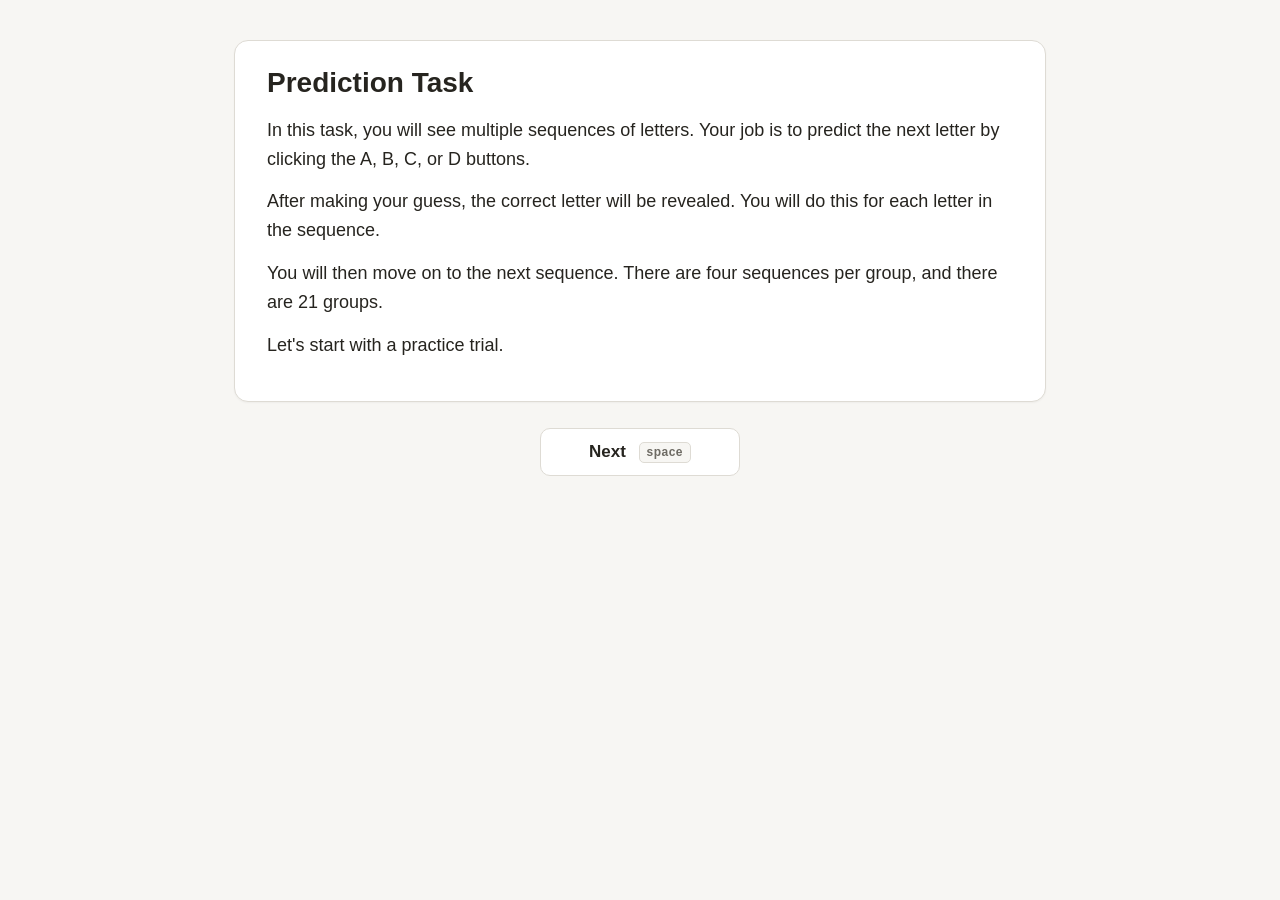
==== commit 482f2059: "Replace study with current self-paced sequence-prediction build Brings the repo in line with the wor" ====
--- a/oh-study-standalone.html
+++ b/oh-study-standalone.html
@@ -329,21 +329,23 @@
 .prompt{font-size:20px; font-weight:600; margin-top:26px}
 
 /* --- the bags, stacked oldest first --- */
-/* One grid for every row, so the "Bag n" labels line up down the page. */
-.bags{display:grid; grid-template-columns:78px auto; gap:10px 14px;
-  justify-content:center; align-items:center; margin:6px 0 4px; text-align:left}
-.bagrow{display:contents}
-.rowlab{display:flex; align-items:center; gap:7px; justify-content:flex-end;
-  color:var(--muted); font-size:13px; letter-spacing:.03em; white-space:nowrap}
+/* Column of rows; a fixed-width label keeps "Bag n" lined up down the
+   page, and every row is the same width so the finished cards align. */
+.bags{display:inline-flex; flex-direction:column; align-items:stretch;
+  gap:10px; margin:6px 0 4px; text-align:left}
+.bagrow{display:flex; align-items:center; gap:14px; padding:7px 14px 7px 10px;
+  border:1px solid transparent; border-radius:13px}
+.rowlab{flex:0 0 60px; display:flex; align-items:center; gap:7px;
+  justify-content:flex-end; color:var(--muted); font-size:13px;
+  letter-spacing:.03em; white-space:nowrap}
 .bagrow.current .rowlab{color:var(--ink); font-weight:600}
-.bagicon{width:17px; height:19px; flex:0 0 auto; border-radius:3px 3px 9px 9px;
-  background:linear-gradient(#c9b79a,#b09b7b); border:1px solid #8d7a5c;
-  box-shadow:inset 0 3px 5px rgba(0,0,0,.14)}
-.bagrow.done .rowlab, .bagrow.done .tiles{opacity:.72}
+/* A finished bag becomes its own card. */
+.bagrow.done{background:var(--card); border-color:var(--line);
+  box-shadow:0 1px 2px rgba(0,0,0,.05)}
+.bagrow.done .rowlab, .bagrow.done .tiles{opacity:.75}
 .tiles{display:flex; align-items:center; gap:6px; flex-wrap:wrap; min-height:44px}
+.bagrow.done .tiles{min-height:32px}
 .tiles.demo{justify-content:flex-start; margin:16px 0 20px}
-.next{display:inline-flex; align-items:center; gap:6px}
-.arrow{color:var(--muted); font-size:20px}
 
 .tile{width:42px; height:42px; flex:0 0 auto; border-radius:9px; color:#fff;
   display:inline-flex; align-items:center; justify-content:center;
@@ -352,15 +354,22 @@
 .bagrow.done .tile{width:30px; height:30px; font-size:15px; border-radius:7px}
 .tile-A{background:var(--A)} .tile-B{background:var(--B)}
 .tile-C{background:var(--C)} .tile-D{background:var(--D)}
-.tile-unknown{background:transparent; color:var(--muted);
-  border:2px dashed #b9b5ac; box-shadow:none}
+/* still in the bag: face down, letter hidden */
+.tile-slot{background:#e9e6df; border:1px solid #d9d5cc; color:#b4afa5;
+  box-shadow:inset 0 1px 3px rgba(0,0,0,.07)}
+.tile-slot.tile-next{background:#f3f0e9; border:2px solid #8d887e;
+  color:var(--muted)}
 .tile-new{animation:pop .28s ease-out; outline:3px solid #26241f; outline-offset:2px}
 @keyframes pop{from{transform:scale(.4); opacity:0} to{transform:scale(1); opacity:1}}
 @media (prefers-reduced-motion:reduce){ .tile-new{animation:none} }
 
 .caption{margin-top:20px; min-height:28px}
-.fb{font-size:17px; font-weight:600; padding:5px 14px; border-radius:20px}
-.fb.ok{background:#e2efdb; color:#39662a} .fb.no{background:#f3e2dc; color:#8f3d22}
+/* marks the warm-up block, so practice is never mistaken for the study */
+.tag{display:inline-block; margin-bottom:10px; padding:2px 11px; border-radius:20px;
+  background:#e8e4db; color:var(--muted); font-size:11px; font-weight:700;
+  letter-spacing:.14em; text-transform:uppercase}
+.chose{font-size:16px; color:var(--muted)}
+.chose b{color:var(--ink); font-weight:600}
 
 /* --- buttons --- */
 #jspsych-html-button-response-btngroup{display:flex; gap:12px;
@@ -388,8 +397,9 @@
 
 @media (max-width:640px){
   #jspsych-target{padding:24px 14px 60px}
-  .bags{grid-template-columns:52px auto; gap:8px 10px}
-  .rowlab{font-size:12px}
+  .bags{gap:8px}
+  .bagrow{gap:9px; padding:6px 9px}
+  .rowlab{flex-basis:46px; font-size:12px}
   .tile-btn{width:60px; height:60px; font-size:26px}
   .prompt{font-size:18px}
   h1{font-size:24px} h2{font-size:20px}
@@ -456,11 +466,6 @@
 
 </script>
 <script>
-var jsPsychSurveyHtmlForm=function(a){"use strict";var p="2.1.0";const c={name:"survey-html-form",version:p,parameters:{html:{type:a.ParameterType.HTML_STRING,default:null},preamble:{type:a.ParameterType.HTML_STRING,default:null},button_label:{type:a.ParameterType.STRING,default:"Continue"},autofocus:{type:a.ParameterType.STRING,default:""},dataAsArray:{type:a.ParameterType.BOOL,default:!1},autocomplete:{type:a.ParameterType.BOOL,default:!1}},data:{response:{type:a.ParameterType.OBJECT},rt:{type:a.ParameterType.INT}},citations:{apa:"de Leeuw, J. R., Gilbert, R. A., & Luchterhandt, B. (2023). jsPsych: Enabling an Open-Source Collaborative Ecosystem of Behavioral Experiments. Journal of Open Source Software, 8(85), 5351. https://doi.org/10.21105/joss.05351 ",bibtex:'@article{Leeuw2023jsPsych, 	author = {de Leeuw, Joshua R. and Gilbert, Rebecca A. and Luchterhandt, Bj{\\" o}rn}, 	journal = {Journal of Open Source Software}, 	doi = {10.21105/joss.05351}, 	issn = {2475-9066}, 	number = {85}, 	year = {2023}, 	month = {may 11}, 	pages = {5351}, 	publisher = {Open Journals}, 	title = {jsPsych: Enabling an {Open}-{Source} {Collaborative} {Ecosystem} of {Behavioral} {Experiments}}, 	url = {https://joss.theoj.org/papers/10.21105/joss.05351}, 	volume = {8}, }  '}};class i{constructor(l){this.jsPsych=l}trial(l,t){var u="";if(t.preamble!==null&&(u+='<div id="jspsych-survey-html-form-preamble" class="jspsych-survey-html-form-preamble">'+t.preamble+"</div>"),t.autocomplete?u+='<form id="jspsych-survey-html-form">':u+='<form id="jspsych-survey-html-form" autocomplete="off">',u+=t.html,u+='<input type="submit" id="jspsych-survey-html-form-next" class="jspsych-btn jspsych-survey-html-form" value="'+t.button_label+'"></input>',u+="</form>",l.innerHTML=u,t.autofocus!==""){var m=l.querySelectorAll("#"+t.autofocus);m.length===0?console.warn("No element found with id: "+t.autofocus):m.length>1?console.warn('The id "'+t.autofocus+'" is not unique so autofocus will not work.'):m[0].focus()}l.querySelector("#jspsych-survey-html-form").addEventListener("submit",o=>{o.preventDefault();var s=performance.now(),r=Math.round(s-y),e=l.querySelector("#jspsych-survey-html-form"),n=f(e);t.dataAsArray||(n=h(n));var v={rt:r,response:n};this.jsPsych.finishTrial(v)});var y=performance.now();function f(o){for(var s=[],r=0;r<o.elements.length;r++){var e=o.elements[r];if(!(!e.name||e.disabled||e.type==="file"||e.type==="reset"||e.type==="submit"||e.type==="button"))if(e.type==="select-multiple")for(var n=0;n<e.options.length;n++)e.options[n].selected&&s.push({name:e.name,value:e.options[n].value});else(e.type!=="checkbox"&&e.type!=="radio"||e.checked)&&s.push({name:e.name,value:e.value})}return s}function h(o){for(var s={},r=0;r<o.length;r++)s[o[r].name]=o[r].value;return s}}}return i.info=c,i}(jsPsychModule);
-//# sourceMappingURL=https://unpkg.com/@jspsych/plugin-survey-html-form@2.1.0/dist/index.browser.min.js.map
-
-</script>
-<script>
 // GENERATED FILE - do not edit by hand.
 // Source: OH Study design - Current version.csv
 // Regenerate with: python3 build_patterns.py
@@ -843,10 +848,12 @@
 const CONFIG = {
 
   // ---- Design ----------------------------------------------------
-  // How many patterns (= CSV rows) each participant sees.
-  // 1 = fully between-subjects. Raising this risks carry-over: having
-  // just learned "Alternating" changes how a person approaches "Grow".
-  PATTERNS_PER_PARTICIPANT: 1,
+  // How many patterns (= CSV rows) each participant sees, in a random
+  // order. "all" runs every eligible pattern in one session; a number
+  // runs that many. Note the carry-over: having just learned
+  // "Alternating" changes how a person approaches "Grow", and with
+  // "all" that applies to every pattern after the first.
+  PATTERNS_PER_PARTICIPANT: "all",
 
   // Patterns whose bags contain characters outside A-D are held out of
   // random assignment (currently: "Bracketing", bag 4 = DANCDNCD).
@@ -862,15 +869,28 @@
   // The mapping is stored in the data. Off = shown exactly as in the CSV.
   COUNTERBALANCE_LETTERS: false,
 
+  // ---- Practice --------------------------------------------------
+  // A warm-up before the study proper. Identity (AAAAA / BBBBB / ...)
+  // is the easiest pattern, so it teaches the mechanics without
+  // teaching a rule worth transferring. The practice pattern is
+  // dropped from the main assignment so nobody sees it twice, and its
+  // rows are flagged is_practice. Set to "" for no practice.
+  PRACTICE_PATTERN: "identity",
+  PRACTICE_SEQUENCES: 4,     // how many of its four sequences to run
+
   // ---- Trial flow ------------------------------------------------
   ASK_ON_FIRST_DRAW: true,   // predict draw 1 of a bag (a pure guess; useful baseline)
-  SHOW_ACCURACY_FEEDBACK: true, // mark the reveal "Correct"/"Not this time"
-  REVEAL_DURATION_MS: 1400,  // how long the drawn item stays before the next prediction
-  ALLOW_KEYBOARD: true,      // A/B/C/D keys as well as clicks
+  SHOW_CHOICE_ECHO: true,    // echo "You chose X" under the bags after each draw
+  // false = the letter buttons must be clicked; the A/B/C/D keys do
+  // nothing. (The spacebar shortcut on Next/Begin/Continue screens is
+  // separate and always on.)
+  ALLOW_KEYBOARD: false,
 
   // ---- Participant-facing copy ----------------------------------
-  BAG_WORD: "bag",
-  ESTIMATED_MINUTES: 8,
+  // The participant-facing word for one run of items (was "bag").
+  // Row labels, buttons and screen copy all follow it.
+  SEQ_WORD: "sequence",
+  ESTIMATED_MINUTES: 30,     // 22 patterns x ~33 draws; re-time it after a pilot
   PAYMENT_TEXT: "$1.50",
 
   // ---- Development ----------------------------------------------
@@ -916,6 +936,11 @@
 /* ---------- Pattern assignment ------------------------------------ */
 function eligiblePatterns() {
   let ps = PATTERNS.slice();
+  // The practice pattern is spent on practice; seeing it twice would
+  // make its second run an odd hybrid of practice and data.
+  if (CONFIG.PRACTICE_PATTERN) {
+    ps = ps.filter(p => p.id !== CONFIG.PRACTICE_PATTERN);
+  }
   if (CONFIG.EXCLUDE_INVALID_PATTERNS) {
     const dropped = ps.filter(p => !p.valid).map(p => p.name);
     if (dropped.length) {
@@ -938,8 +963,10 @@
     if (hit.length) return hit;
     console.warn('No pattern with id "' + FORCE_PATTERN + '"; assigning at random.');
   }
-  return jsPsych.randomization.sampleWithoutReplacement(
-    pool, Math.min(CONFIG.PATTERNS_PER_PARTICIPANT, pool.length));
+  const n = CONFIG.PATTERNS_PER_PARTICIPANT === "all"
+    ? pool.length
+    : Math.min(CONFIG.PATTERNS_PER_PARTICIPANT, pool.length);
+  return jsPsych.randomization.sampleWithoutReplacement(pool, n);
 }
 
 /* Random A/B/C/D relabelling (optional counterbalancing). */
@@ -963,42 +990,53 @@
     ({ "&": "&amp;", "<": "&lt;", ">": "&gt;", '"': "&quot;" }[c]));
 }
 
+/* "sequence" -> "Sequence", for row labels and headings. */
+function capWord(w) { return w.charAt(0).toUpperCase() + w.slice(1); }
+
 function tile(letter, extraClass) {
   return '<span class="tile tile-' + letter + ' ' + (extraClass || '') + '">' +
          letter + '</span>';
+}
+
+/* One face-down slot for an item still in the bag. The slot that is
+   about to be drawn is marked, so the participant can see how much is
+   left and exactly which position their guess is about. */
+function slot(isNext) {
+  return '<span class="tile tile-slot' + (isNext ? ' tile-next' : '') + '">' +
+         (isNext ? '?' : '') + '</span>';
 }
 
 function bagRow(index, items, opts) {
   opts = opts || {};
   const tiles = items.map((l, i) =>
     tile(l, opts.newAt === i ? "tile-new" : "")).join("");
-  let tail = "";
-  if (opts.awaiting) {
-    tail = items.length
-      ? '<span class="next"><span class="arrow">→</span>' +
-        '<span class="tile tile-unknown">?</span></span>'
-      : '<span class="tile tile-unknown">?</span>';
+  let slots = "";
+  for (let i = 0; i < (opts.remaining || 0); i++) {
+    slots += slot(i === 0 && opts.awaiting);
   }
   return '<div class="bagrow' + (opts.current ? ' current' : ' done') + '">' +
            '<div class="rowlab">' +
-             (opts.current ? '<span class="bagicon"></span>' : '') +
-             '<span>Bag ' + index + '</span>' +
+             '<span>' + capWord(CONFIG.SEQ_WORD) + ' ' + index + '</span>' +
            '</div>' +
-           '<div class="tiles">' + tiles + tail + '</div>' +
+           '<div class="tiles">' + tiles + slots + '</div>' +
          '</div>';
 }
 
 /* history: [[letters of bag 1], ...] for bags already emptied.
-   current: {index, items, awaiting, newAt} for the bag in play. */
+   current: {index, items, remaining, awaiting, newAt} for the bag in play. */
 function scene(history, current, caption) {
   const rows = history.map((items, i) => bagRow(i + 1, items, {}));
   if (current) {
     rows.push(bagRow(current.index, current.items, {
-      current: true, awaiting: current.awaiting, newAt: current.newAt
+      current: true, remaining: current.remaining,
+      awaiting: current.awaiting, newAt: current.newAt
     }));
   }
+  /* The caption slot is kept even when empty, so the prompt below it
+     does not jump between the first draw of a bag and the rest. */
   return '<div class="scene"><div class="bags">' + rows.join("") + '</div>' +
-         (caption ? '<div class="caption">' + caption + '</div>' : '') + '</div>';
+         (caption == null ? '' : '<div class="caption">' + caption + '</div>') +
+         '</div>';
 }
 
 /* Let A/B/C/D keys stand in for button clicks. */
@@ -1016,7 +1054,7 @@
 
 /* A "press on" screen: a real button, plus the spacebar as a shortcut.
    (A keyboard-only screen strands anyone whose focus is elsewhere.) */
-function continueTrial(stimulus, data, label) {
+function continueTrial(stimulus, data, label, after) {
   let keyHandler = null;
   return {
     type: jsPsychHtmlButtonResponse,
@@ -1032,19 +1070,36 @@
       };
       document.addEventListener("keydown", keyHandler);
     },
-    on_finish: () => document.removeEventListener("keydown", keyHandler),
+    on_finish: () => {
+      document.removeEventListener("keydown", keyHandler);
+      if (after) after();
+    },
     data: data
   };
 }
 
 /* ---------- Build the trial timeline for one pattern -------------- */
-function patternTimeline(pattern, patternIndex, nPatterns) {
+/* opts: {practice: true, nBags: n} for the warm-up block. */
+function patternTimeline(pattern, patternIndex, nPatterns, opts) {
+  opts = opts || {};
   const map = makeLetterMap(pattern);
-  const bags = pattern.bags.map(b => b.split("").map(c => map[c]));
-  const choices = [...new Set(bags.flat().concat(["A", "B", "C", "D"]))].sort();
+  const source = opts.nBags ? pattern.bags.slice(0, opts.nBags) : pattern.bags;
+  const bags = source.map(b => b.split("").map(c => map[c]));
+  const tag = opts.practice ? '<div class="tag">practice</div>' : '';
+  const choices = [...new Set(pattern.bags.join("").split("").map(c => map[c])
+                              .concat(["A", "B", "C", "D"]))].sort();
 
   const timeline = [];
   const history = [];   // bags already emptied, in order
+
+  /* The draw and the next prediction share one screen, so nothing is
+     timed: the item that just came out is on screen, labelled with what
+     the participant guessed, while the next guess is being made. */
+  let lastChoice = null;
+  const echo = () =>
+    (CONFIG.SHOW_CHOICE_ECHO && lastChoice)
+      ? '<span class="chose">You chose <b>' + escapeHtml(lastChoice) + '</b></span>'
+      : '';
 
   bags.forEach((bag, bagIndex) => {
     const drawn = [];
@@ -1058,9 +1113,13 @@
         let keyHandler = null;
         timeline.push({
           type: jsPsychHtmlButtonResponse,
-          stimulus:
-            '<div class="screen">' +
-              scene(past, { index: bagIndex + 1, items: snapshot, awaiting: true }) +
+          stimulus: () =>
+            '<div class="screen">' + tag +
+              scene(past, { index: bagIndex + 1, items: snapshot,
+                           remaining: bag.length - snapshot.length,
+                           awaiting: true,
+                           newAt: drawIndex > 0 ? snapshot.length - 1 : -1 },
+                    echo()) +
               '<p class="prompt">Which letter will come out next?</p>' +
             '</div>',
           choices: choices,
@@ -1072,9 +1131,11 @@
             if (keyHandler) document.removeEventListener("keydown", keyHandler);
             data.predicted = choices[data.response];
             data.correct = data.predicted === actual;
+            lastChoice = data.predicted;
           },
           data: {
             screen: "prediction",
+            is_practice: !!opts.practice,
             group: pattern.group,
             pattern_id: pattern.id,
             pattern_name: pattern.name,
@@ -1095,43 +1156,19 @@
       }
 
       drawn.push(actual);
-      const afterDraw = drawn.slice();
-
-      timeline.push({
-        type: jsPsychHtmlKeyboardResponse,
-        choices: "NO_KEYS",
-        trial_duration: CONFIG.REVEAL_DURATION_MS,
-        stimulus: () => {
-          const last = jsPsych.data.get().filter({ screen: "prediction" }).last(1).values()[0];
-          let caption = "";
-          if (CONFIG.SHOW_ACCURACY_FEEDBACK && last && last.pattern_id === pattern.id &&
-              last.bag_index === bagIndex + 1 && last.draw_index === drawIndex + 1) {
-            caption = last.correct
-              ? '<span class="fb ok">Correct</span>'
-              : '<span class="fb no">Not this time — you said ' +
-                escapeHtml(last.predicted) + '</span>';
-          }
-          return '<div class="screen">' +
-                   scene(past, { index: bagIndex + 1, items: afterDraw,
-                                 newAt: afterDraw.length - 1 }, caption) +
-                 '</div>';
-        },
-        data: {
-          screen: "reveal", pattern_id: pattern.id,
-          bag_index: bagIndex + 1, draw_index: drawIndex + 1, actual: actual
-        }
-      });
     });
 
     history.push(drawn.slice());
     const emptied = history.slice();
 
     timeline.push(continueTrial(
-      '<div class="screen">' + scene(emptied, null) + '</div>',
-      { screen: "bag_end", pattern_id: pattern.id, bag_index: bagIndex + 1 },
+      () => '<div class="screen">' + tag + scene(emptied, null, echo()) + '</div>',
+      { screen: "bag_end", pattern_id: pattern.id, bag_index: bagIndex + 1,
+        is_practice: !!opts.practice },
       bagIndex < bags.length - 1
-        ? "Start " + CONFIG.BAG_WORD + " " + (bagIndex + 2)
-        : "Continue"));
+        ? "Start " + CONFIG.SEQ_WORD + " " + (bagIndex + 2)
+        : "Continue",
+      () => { lastChoice = null; }));   // a new bag starts with a clean caption
   });
 
   return { timeline: timeline, letter_map: map };
@@ -1156,9 +1193,14 @@
   return window.location.pathname + "?" + q.join("&");
 }
 
+/* Which rule the panel is currently describing. A session can run
+   several rules in a row, so this follows the timeline. */
+let DEV_SHOWING = null;
+
 function renderDevPanel(assigned) {
   if (!DEV) return;
   const current = assigned[0];
+  DEV_SHOWING = current ? current.id : null;
   const groups = [];
   PATTERNS.forEach(p => {
     let g = groups.find(x => x.name === p.group);
@@ -1209,19 +1251,31 @@
     el.classList.toggle("folded");
 }
 
+/* Retarget the panel when the timeline moves on to the next rule. */
+function devShowPattern(id) {
+  if (id === DEV_SHOWING) return;
+  const p = PATTERNS.filter(x => x.id === id)[0];
+  if (!p) return;
+  DEV_SHOWING = id;
+  document.querySelector("#devpanel .dp-group").textContent = p.group;
+  document.querySelector("#devpanel .dp-name").textContent = p.name;
+  document.querySelector("#devpanel .dp-bags").innerHTML =
+    p.bags.map((b, i) =>
+      '<div><span>' + (i + 1) + '</span>' + escapeHtml(b) + '</div>').join("");
+  document.getElementById("dp-jump").value = id;
+}
+
 /* Live position readout, driven by each trial's own data. */
 function devStatus(trial) {
   if (!DEV) return;
   const box = document.getElementById("dp-status");
   if (!box) return;
   const d = (trial && trial.data) || {};
+  if (d.pattern_id) devShowPattern(d.pattern_id);
   let text;
   if (d.screen === "prediction") {
     text = "bag " + d.bag_index + " · predicting draw " +
            d.draw_index + " of " + d.draws_in_bag;
-  } else if (d.screen === "reveal") {
-    text = "bag " + d.bag_index + " · drew " + d.actual +
-           " (" + d.draw_index + ")";
   } else if (d.screen === "bag_end") {
     text = "bag " + d.bag_index + " empty";
   } else {
@@ -1258,50 +1312,42 @@
 });
 
 /* ---------- Front matter ------------------------------------------ */
-const consent = {
-  type: jsPsychHtmlButtonResponse,
-  choices: ["I agree — begin the study"],
-  stimulus:
+/* continueTrial gives every screen the same button, clickable or space.
+   The stimulus is a function so the group count is read at run time from
+   the patterns actually assigned rather than hard-coded here. */
+const consent = continueTrial(
+  () =>
     '<div class="screen text">' +
-      '<h1>Consent to participate</h1>' +
-      '<p>This is a research study about how people notice patterns. ' +
-         'You will watch items being drawn out of ' + CONFIG.BAG_WORD +
-         's and guess what comes next.</p>' +
-      '<p>The study will take about ' + CONFIG.ESTIMATED_MINUTES +
-         ' minutes, and you can stop at any time by closing the window. ' +
-         'Data is stored anonymously.</p>' +
+      '<h1>Prediction Task</h1>' +
+      '<p>In this task, you will see multiple sequences of letters. Your job is to predict the next letter by clicking the A, B, C, or D buttons.</p>'+
+    '<p>After making your guess, the correct letter will be revealed. You will do this for each letter in the sequence.</p>' +
+     '<p> You will then move on to the next sequence. There are four sequences per group, and there are ' + assigned.length + ' groups. </p>' +
+     "<p> Let's start with a practice trial.</p>"+
     '</div>',
-  data: { screen: "consent" }
-};
-
-const howItWorks = continueTrial(
-  '<div class="screen text">' +
-    '<h1>How this works</h1>' +
-    '<p>You will be handed a ' + CONFIG.BAG_WORD + ' holding lettered items — ' +
-       '<b>A</b>, <b>B</b>, <b>C</b> and <b>D</b>.</p>' +
-    '<div class="tiles demo">' +
-      '<span class="tile tile-A">A</span><span class="tile tile-B">B</span>' +
-      '<span class="tile tile-C">C</span><span class="tile tile-D">D</span>' +
-    '</div>' +
-    '<p>You cannot see inside the ' + CONFIG.BAG_WORD + '.</p>' +
-  '</div>',
-  { screen: "instructions_how" }, "Next");
-
-const yourJob = continueTrial(
-  '<div class="screen text">' +
-    '<h1>Your job</h1>' +
-    '<ul>' +
-      '<li>Before each item is pulled out, <b>guess which letter it will be</b>. ' +
-          'Then the item comes out and stays on screen, so you can always see ' +
-          'everything drawn so far.</li>' +
-      '<li>Keep going until the ' + CONFIG.BAG_WORD +
-          ' is empty. Then you get a new one.</li>' +
-      '<li>Even if you are not sure what comes next, make your best guess.</li>' +
-    '</ul>' +
-    (CONFIG.ALLOW_KEYBOARD
-      ? '<p class="hint">Click a letter, or press its key on the keyboard.</p>' : '') +
-  '</div>',
-  { screen: "instructions_job" }, "Begin");
+  { screen: "consent" }, "Next");
+
+/* ---------- Practice ----------------------------------------------- */
+/* The warm-up teaches the mechanics, so it stands in for the old
+   "How this works" / "Your job" pages. Its rows carry is_practice. */
+const practicePattern = CONFIG.PRACTICE_PATTERN
+  ? PATTERNS.filter(p => p.id === CONFIG.PRACTICE_PATTERN)[0]
+  : null;
+
+const practice = [];
+if (practicePattern) {
+  practice.push(...patternTimeline(practicePattern, 0, 1, {
+    practice: true, nBags: CONFIG.PRACTICE_SEQUENCES
+  }).timeline);
+  practice.push(continueTrial(
+    '<div class="screen text"><h2>That was practice</h2>' +
+    '<p>The study starts now.</p>' +
+    "<p> Please try your best! If you don't know what letter comes next, make your best guess.</p>"+
+    '</div>',
+    { screen: "practice_end" }, "Begin"));
+} else if (CONFIG.PRACTICE_PATTERN) {
+  console.warn('No pattern with id "' + CONFIG.PRACTICE_PATTERN +
+               '"; running without practice.');
+}
 
 /* ---------- Main body --------------------------------------------- */
 const assigned = assignPatterns();
@@ -1316,39 +1362,14 @@
   body.push(...built.timeline);
   if (i < assigned.length - 1) {
     body.push(continueTrial(
-      '<div class="screen text"><h2>Take a breath</h2>' +
-      '<p>That set of ' + CONFIG.BAG_WORD + 's is finished. ' +
+      '<div class="screen text"><h2>Set completed</h2>' +
+      '<p>That set of ' + CONFIG.SEQ_WORD + 's is finished. ' +
       'The next set is unrelated to the one you just saw.</p></div>',
       { screen: "break" }, "Continue"));
   }
 });
 
 /* ---------- Back matter ------------------------------------------- */
-const strategy = {
-  type: jsPsychSurveyHtmlForm,
-  preamble: '<div class="screen text"><h2>Almost done</h2>' +
-            '<p>In a sentence or two: did you notice anything about how the ' +
-            CONFIG.BAG_WORD + 's were filled? If you had a strategy, what was it?</p></div>',
-  html: '<textarea name="strategy" rows="5" cols="60" ' +
-        'placeholder="Type here. &quot;No idea&quot; is a fine answer."></textarea>',
-  data: { screen: "strategy" }
-};
-
-const demographics = {
-  type: jsPsychSurveyHtmlForm,
-  preamble: '<div class="screen text"><h2>A few last questions</h2>' +
-            '<p>All optional.</p></div>',
-  html:
-    '<p><label>Age <input name="age" type="number" min="18" max="120" size="4"></label></p>' +
-    '<p><label>Gender <input name="gender" type="text" size="20"></label></p>' +
-    '<p><label>Is English your first language? ' +
-      '<select name="english"><option value=""></option>' +
-      '<option>Yes</option><option>No</option></select></label></p>' +
-    '<p><label>Anything go wrong (page glitches, interruptions)?<br>' +
-      '<textarea name="problems" rows="2" cols="50"></textarea></label></p>',
-  data: { screen: "demographics" }
-};
-
 const debrief = {
   type: jsPsychHtmlKeyboardResponse,
   choices: "NO_KEYS",
@@ -1358,9 +1379,10 @@
 };
 
 /* ---------- Run ---------------------------------------------------- */
+/* ?dev=1 jumps straight to a rule, so it skips the intro and practice. */
 const timeline = SKIP_INTRO
-  ? [...body, strategy, demographics, debrief]
-  : [consent, howItWorks, yourJob, ...body, strategy, demographics, debrief];
+  ? [...body, debrief]
+  : [consent, ...practice, ...body, debrief];
 
 if (IS_MTURK_PREVIEW) {
   document.getElementById("jspsych-target").innerHTML =
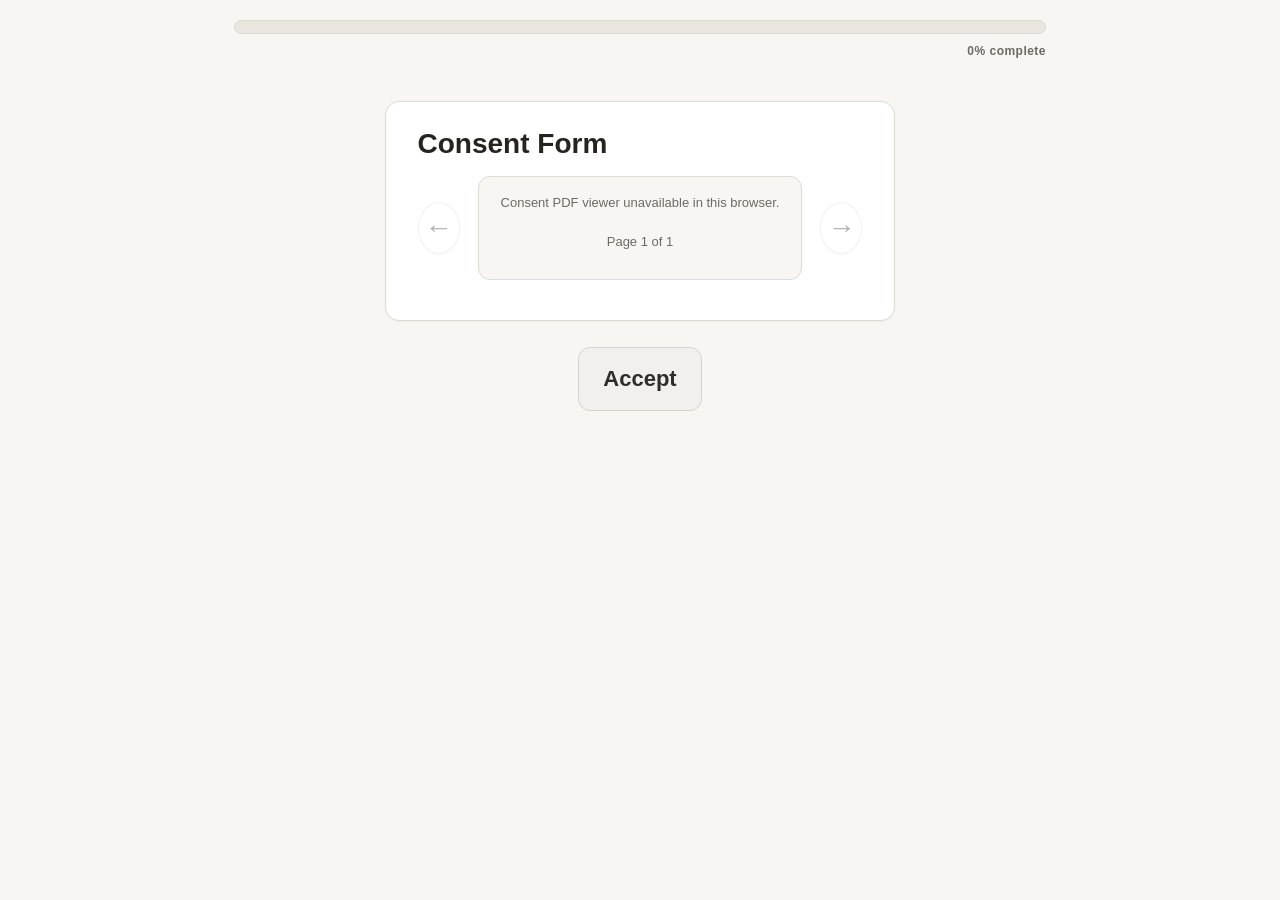
==== commit 44de96dd: "Add files via upload" ====
--- a/oh-study-standalone.html
+++ b/oh-study-standalone.html
@@ -308,7 +308,7 @@
 
 :root{
   --bg:#f7f6f3; --ink:#26241f; --muted:#6d6a63; --line:#dedbd4; --card:#fff;
-  --A:#3b7ea1; --B:#c2703d; --C:#5c8a4a; --D:#8a5ca8; --X:#7a7a7a;
+  --A:#2457c5; --B:#d32f2f; --C:#2e8b3d; --D:#111111; --X:#7a7a7a;
 }
 *{box-sizing:border-box}
 body{
@@ -317,6 +317,41 @@
   font-size:17px; line-height:1.55;
 }
 #jspsych-target{max-width:860px; margin:0 auto; padding:40px 24px 80px;}
+#study-progress{max-width:860px; margin:20px auto 0; padding:0 24px;}
+.study-progress-track{width:100%; height:14px; background:#e9e6df; border-radius:999px; overflow:hidden; border:1px solid var(--line);}
+.study-progress-fill{width:0%; height:100%; background:linear-gradient(90deg, var(--A), var(--C)); transition:width .25s ease;}
+.study-progress-label{margin-top:8px; text-align:right; color:var(--muted); font-size:12px; font-weight:600; letter-spacing:.04em;}
+.consent-pdf-page{padding-top:18px}
+.consent-pdf-shell{display:flex; align-items:center; justify-content:center; gap:18px; margin:18px 0 12px}
+.consent-pdf-viewer{width:min(100%, 760px); background:#f7f6f3; border:1px solid var(--line); border-radius:12px; padding:12px; text-align:center}
+#consent-pdf-canvas{max-width:100%; border-radius:8px; border:1px solid var(--line); background:#fff; display:block; margin:0 auto}
+.consent-pdf-status, .consent-pdf-pagecount{font-size:13px; color:var(--muted); margin-bottom:10px}
+.consent-pdf-arrow{width:52px; height:52px; border:1px solid var(--line); border-radius:50%; background:#fff; color:var(--ink); font-size:28px; cursor:pointer; box-shadow:0 1px 2px rgba(0,0,0,.05)}
+.consent-pdf-arrow:disabled{opacity:.35; cursor:default}
+#jspsych-html-button-response-btngroup{display:flex; justify-content:center; align-items:center; margin-top:18px}
+#jspsych-html-button-response-btngroup .jspsych-btn,
+#jspsych-html-button-response-btngroup .jspsych-btn.wide{
+  display:block;
+  width:100%;
+  max-width:420px;
+  min-width:0;
+  margin:0 auto;
+  padding:18px 24px;
+  font-size:22px;
+  font-weight:600;
+  line-height:1.2;
+  text-align:center;
+  border-radius:12px;
+  border:1px solid #d7d2cc;
+  background:#f2f0ee;
+  color:#2f2d2a;
+  box-shadow:none;
+}
+#jspsych-html-button-response-btngroup .jspsych-btn:hover,
+#jspsych-html-button-response-btngroup .jspsych-btn:active{
+  background:#ece8e3;
+  border-color:#cfc9c2;
+}
 .jspsych-content{max-width:860px}
 h1{font-size:28px; margin:0 0 18px} h2{font-size:22px; margin:0 0 14px}
 p{margin:0 0 14px}
@@ -343,17 +378,22 @@
 .bagrow.done{background:var(--card); border-color:var(--line);
   box-shadow:0 1px 2px rgba(0,0,0,.05)}
 .bagrow.done .rowlab, .bagrow.done .tiles{opacity:.75}
-.tiles{display:flex; align-items:center; gap:6px; flex-wrap:wrap; min-height:44px}
+.tiles{display:flex; align-items:flex-start; gap:6px; flex-wrap:wrap; min-height:44px}
 .bagrow.done .tiles{min-height:32px}
 .tiles.demo{justify-content:flex-start; margin:16px 0 20px}
 
+/* a tile with its color name underneath, for anyone who can't tell the colors apart */
+.tilewrap{display:inline-flex; flex-direction:column; align-items:center; gap:3px}
+.tilename{font-size:11px; line-height:1; color:var(--muted); text-transform:lowercase}
+.bagrow.done .tilename{font-size:9px}
 .tile{width:42px; height:42px; flex:0 0 auto; border-radius:9px; color:#fff;
   display:inline-flex; align-items:center; justify-content:center;
-  font-size:20px; font-weight:700; background:var(--X);
+  font-size:0; font-weight:700; background:var(--X);
   box-shadow:0 1px 2px rgba(0,0,0,.18)}
-.bagrow.done .tile{width:30px; height:30px; font-size:15px; border-radius:7px}
+.bagrow.done .tile{width:30px; height:30px; font-size:0; border-radius:7px}
 .tile-A{background:var(--A)} .tile-B{background:var(--B)}
 .tile-C{background:var(--C)} .tile-D{background:var(--D)}
+.choice-swatch{display:inline-block; vertical-align:middle; width:18px; height:18px; margin-right:6px; border-radius:5px; box-shadow:0 1px 2px rgba(0,0,0,.12)}
 /* still in the bag: face down, letter hidden */
 .tile-slot{background:#e9e6df; border:1px solid #d9d5cc; color:#b4afa5;
   box-shadow:inset 0 1px 3px rgba(0,0,0,.07)}
@@ -380,10 +420,20 @@
 .jspsych-btn:hover{box-shadow:0 2px 8px rgba(0,0,0,.12)}
 .jspsych-btn:active{transform:translateY(1px)}
 .jspsych-btn.wide{min-width:280px; text-align:left}
-.tile-btn{width:74px; height:74px; font-size:30px; font-weight:700; color:#fff;
-  border:none; padding:0}
-.tile-btn.tile-A{background:var(--A)} .tile-btn.tile-B{background:var(--B)}
-.tile-btn.tile-C{background:var(--C)} .tile-btn.tile-D{background:var(--D)}
+#jspsych-html-button-response-btngroup .jspsych-btn.tile-btn{
+  display:inline-flex; align-items:center; justify-content:center;
+  width:74px; height:74px; min-width:0; max-width:none; margin:0; padding:0;
+  border:none; border-radius:9px; font-size:0; font-weight:700; line-height:1;
+  color:#fff; background:var(--X); box-shadow:0 1px 2px rgba(0,0,0,.18);
+}
+#jspsych-html-button-response-btngroup .jspsych-btn.tile-btn:hover,
+#jspsych-html-button-response-btngroup .jspsych-btn.tile-btn:active{
+  box-shadow:0 1px 2px rgba(0,0,0,.18); transform:none;
+}
+#jspsych-html-button-response-btngroup .jspsych-btn.tile-btn.tile-A{background:var(--A)}
+#jspsych-html-button-response-btngroup .jspsych-btn.tile-btn.tile-B{background:var(--B)}
+#jspsych-html-button-response-btngroup .jspsych-btn.tile-btn.tile-C{background:var(--C)}
+#jspsych-html-button-response-btngroup .jspsych-btn.tile-btn.tile-D{background:var(--D)}
 
 .code{font-family:ui-monospace,SFMono-Regular,Menlo,monospace; font-size:26px;
   letter-spacing:.08em; background:#26241f; color:#fff; padding:14px 20px;
@@ -467,13 +517,17 @@
 </script>
 <script>
 // GENERATED FILE - do not edit by hand.
-// Source: OH Study design - Current version.csv
+// Source: OH Study design - Pattern organization.csv
 // Regenerate with: python3 build_patterns.py
 const PATTERNS = [
   {
-    "id": "identity",
+    "id": "identity_practice",
+    "studies": [
+      1,
+      2
+    ],
     "group": "Identity",
-    "name": "Identity",
+    "name": "Identity (practice)",
     "bags": [
       "AAAAA",
       "BBBBB",
@@ -482,12 +536,15 @@
     ],
     "valid": true,
     "note": "",
-    "n_evidence_bag1": 4,
-    "n_critical_later": 4,
-    "n_elements_in_pred": 1
+    "n_evidence_bag1": null,
+    "n_critical_later": null,
+    "n_elements_in_pred": null
   },
   {
     "id": "identity_random",
+    "studies": [
+      1
+    ],
     "group": "Identity",
     "name": "Identity / Random",
     "bags": [
@@ -495,22 +552,6 @@
       "CBADBBAD",
       "CCCCCC",
       "DCABDBAD"
-    ],
-    "valid": true,
-    "note": "",
-    "n_evidence_bag1": null,
-    "n_critical_later": null,
-    "n_elements_in_pred": null
-  },
-  {
-    "id": "random_identity",
-    "group": "Identity",
-    "name": "Random / Identity",
-    "bags": [
-      "ABDCBAD",
-      "CCCCCC",
-      "CBDABCD",
-      "CCCCCC"
     ],
     "valid": true,
     "note": "",
@@ -520,6 +561,9 @@
   },
   {
     "id": "identity_front_half",
+    "studies": [
+      1
+    ],
     "group": "Identity",
     "name": "Identity (front half)",
     "bags": [
@@ -527,6 +571,120 @@
       "BBBBACBD",
       "CCCCADCB",
       "DDDDCADB"
+    ],
+    "valid": true,
+    "note": "",
+    "n_evidence_bag1": null,
+    "n_critical_later": null,
+    "n_elements_in_pred": null
+  },
+  {
+    "id": "doubles_xxyy",
+    "studies": [
+      1
+    ],
+    "group": "Pair Relation",
+    "name": "Doubles (XXYY...)",
+    "bags": [
+      "AADDCCAA",
+      "DDCCAABB",
+      "CCDDBBDD",
+      "DDAADDBB"
+    ],
+    "valid": true,
+    "note": "",
+    "n_evidence_bag1": null,
+    "n_critical_later": null,
+    "n_elements_in_pred": null
+  },
+  {
+    "id": "hitch_1232",
+    "studies": [
+      1
+    ],
+    "group": "Pair Relation",
+    "name": "Hitch (1232)",
+    "bags": [
+      "ABCBABCB",
+      "DCBCDCBC",
+      "ADBDADBD",
+      "CBABCBAB"
+    ],
+    "valid": true,
+    "note": "",
+    "n_evidence_bag1": null,
+    "n_critical_later": null,
+    "n_elements_in_pred": null
+  },
+  {
+    "id": "triples_split",
+    "studies": [
+      1
+    ],
+    "group": "Triplet Relation",
+    "name": "Triples (Split)",
+    "bags": [
+      "AAABBB",
+      "DDDCCC",
+      "DDDAAA",
+      "CCCBBB"
+    ],
+    "valid": true,
+    "note": "",
+    "n_evidence_bag1": null,
+    "n_critical_later": null,
+    "n_elements_in_pred": null
+  },
+  {
+    "id": "triplets_122",
+    "studies": [
+      1
+    ],
+    "group": "Triplet Relation",
+    "name": "Triplets (122)",
+    "bags": [
+      "ABBABBABB",
+      "BDDBDDBDD",
+      "CAACAACAA",
+      "DBBDBBDBB"
+    ],
+    "valid": true,
+    "note": "",
+    "n_evidence_bag1": null,
+    "n_critical_later": null,
+    "n_elements_in_pred": null
+  },
+  {
+    "id": "triplets_1_2",
+    "studies": [
+      1
+    ],
+    "group": "Triplet Relation",
+    "name": "Triplets (1?2)",
+    "bags": [
+      "ABDACDADD",
+      "CADCBDCCD",
+      "BADBCDBCD",
+      "BDABAABCA"
+    ],
+    "valid": true,
+    "note": "",
+    "n_evidence_bag1": null,
+    "n_critical_later": null,
+    "n_elements_in_pred": null
+  },
+  {
+    "id": "grow",
+    "studies": [
+      1
+    ],
+    "group": "Grow",
+    "name": "Grow",
+    "bags": [
+      "ABBCCC",
+      "BDDAAA",
+      "CAADDD",
+      "DCCBBB"
     ],
     "valid": true,
     "note": "",
@@ -536,6 +694,9 @@
   },
   {
     "id": "identity_back_half",
+    "studies": [
+      2
+    ],
     "group": "Identity",
     "name": "Identity (back half)",
     "bags": [
@@ -552,6 +713,9 @@
   },
   {
     "id": "alternating",
+    "studies": [
+      2
+    ],
     "group": "Pair Relation",
     "name": "Alternating",
     "bags": [
@@ -562,19 +726,22 @@
     ],
     "valid": true,
     "note": "",
-    "n_evidence_bag1": 2,
-    "n_critical_later": 4,
-    "n_elements_in_pred": 2
+    "n_evidence_bag1": null,
+    "n_critical_later": null,
+    "n_elements_in_pred": null
   },
   {
-    "id": "alternating_random",
+    "id": "doubles_alternating",
+    "studies": [
+      2
+    ],
     "group": "Pair Relation",
-    "name": "Alternating / Random",
+    "name": "Doubles alternating",
     "bags": [
-      "ABABABAB",
-      "ABCDCBDA",
-      "CDCDCDCD",
-      "BACBDCDD"
+      "AABBAABB",
+      "CCDDCCDD",
+      "AADDAADD",
+      "BBCCBBCC"
     ],
     "valid": true,
     "note": "",
@@ -583,25 +750,12 @@
     "n_elements_in_pred": null
   },
   {
-    "id": "doubles",
+    "id": "randomodd",
+    "studies": [
+      2
+    ],
     "group": "Pair Relation",
-    "name": "Doubles",
-    "bags": [
-      "AADDCCAA",
-      "DDCCAABB",
-      "CCDDBBDD",
-      "DDAADDBB"
-    ],
-    "valid": true,
-    "note": "",
-    "n_evidence_bag1": 3,
-    "n_critical_later": 4,
-    "n_elements_in_pred": null
-  },
-  {
-    "id": "hitch",
-    "group": "Pair Relation",
-    "name": "Hitch",
+    "name": "RandomOdd",
     "bags": [
       "ABCBDBABDB",
       "CDCDBDADBD",
@@ -610,28 +764,15 @@
     ],
     "valid": true,
     "note": "",
-    "n_evidence_bag1": 4,
-    "n_critical_later": 4,
-    "n_elements_in_pred": 1
-  },
-  {
-    "id": "triples_split",
-    "group": "Triplet Relation",
-    "name": "Triples (Split)",
-    "bags": [
-      "AAABBB",
-      "DDDCCC",
-      "DDDAAA",
-      "CCCBBB"
-    ],
-    "valid": true,
-    "note": "",
-    "n_evidence_bag1": 2,
-    "n_critical_later": 4,
-    "n_elements_in_pred": 2
+    "n_evidence_bag1": null,
+    "n_critical_later": null,
+    "n_elements_in_pred": null
   },
   {
     "id": "triplets_121",
+    "studies": [
+      2
+    ],
     "group": "Triplet Relation",
     "name": "Triplets (121)",
     "bags": [
@@ -639,22 +780,6 @@
       "CDCCDCCDC",
       "DCDDCDDCD",
       "BDBBDBBDB"
-    ],
-    "valid": true,
-    "note": "",
-    "n_evidence_bag1": 2,
-    "n_critical_later": 6,
-    "n_elements_in_pred": null
-  },
-  {
-    "id": "triplets_122",
-    "group": "Triplet Relation",
-    "name": "Triplets (122)",
-    "bags": [
-      "ABBABBABB",
-      "BDDBDDBDD",
-      "CAACAACAA",
-      "DBBDBBDBB"
     ],
     "valid": true,
     "note": "",
@@ -664,6 +789,9 @@
   },
   {
     "id": "triplets_123",
+    "studies": [
+      2
+    ],
     "group": "Triplet Relation",
     "name": "Triplets (123)",
     "bags": [
@@ -671,22 +799,6 @@
       "CDACDACDA",
       "BDCBDCBDC",
       "BADBADBAD"
-    ],
-    "valid": true,
-    "note": "",
-    "n_evidence_bag1": 2,
-    "n_critical_later": 6,
-    "n_elements_in_pred": null
-  },
-  {
-    "id": "triplets_1_2",
-    "group": "Triplet Relation",
-    "name": "Triplets (1?2)",
-    "bags": [
-      "ABDACDADD",
-      "CADCBDCCD",
-      "BADBCDBCD",
-      "BDABAABCA"
     ],
     "valid": true,
     "note": "",
@@ -696,6 +808,9 @@
   },
   {
     "id": "triplets_122_everythird",
+    "studies": [
+      2
+    ],
     "group": "Triplet Relation",
     "name": "Triplets (122-EveryThird)",
     "bags": [
@@ -709,134 +824,6 @@
     "n_evidence_bag1": null,
     "n_critical_later": null,
     "n_elements_in_pred": null
-  },
-  {
-    "id": "triplets_everythird",
-    "group": "Triplet Relation",
-    "name": "Triplets (EveryThird)",
-    "bags": [
-      "ACDADBA",
-      "CABCBDC",
-      "BADBDCB",
-      "DADDBCD"
-    ],
-    "valid": true,
-    "note": "",
-    "n_evidence_bag1": null,
-    "n_critical_later": null,
-    "n_elements_in_pred": null
-  },
-  {
-    "id": "grow",
-    "group": "Grow",
-    "name": "Grow",
-    "bags": [
-      "ABBCCC",
-      "BDDAAA",
-      "CAADDD",
-      "DCCBBB"
-    ],
-    "valid": true,
-    "note": "",
-    "n_evidence_bag1": 2,
-    "n_critical_later": 3,
-    "n_elements_in_pred": 2
-  },
-  {
-    "id": "grow_one_letter",
-    "group": "Grow",
-    "name": "Grow (one letter)",
-    "bags": [
-      "ABABABAB",
-      "ABBABBABB",
-      "ABBBABBB",
-      "ABBBBABBBB"
-    ],
-    "valid": true,
-    "note": "",
-    "n_evidence_bag1": null,
-    "n_critical_later": null,
-    "n_elements_in_pred": null
-  },
-  {
-    "id": "grow_pair",
-    "group": "Grow",
-    "name": "Grow (pair)",
-    "bags": [
-      "ABABABAB",
-      "AABBAABBAA",
-      "AAABBBAAA",
-      "AAAABBBB"
-    ],
-    "valid": true,
-    "note": "",
-    "n_evidence_bag1": null,
-    "n_critical_later": null,
-    "n_elements_in_pred": null
-  },
-  {
-    "id": "abcd_w_random_repeats",
-    "group": "Holistic",
-    "name": "ABCD w/ random repeats",
-    "bags": [
-      "AABCCDDD",
-      "AAABBCDD",
-      "ABCCCCDD",
-      "AABBBBCD"
-    ],
-    "valid": true,
-    "note": "",
-    "n_evidence_bag1": null,
-    "n_critical_later": null,
-    "n_elements_in_pred": null
-  },
-  {
-    "id": "symmetry",
-    "group": "Holistic",
-    "name": "Symmetry",
-    "bags": [
-      "AABBBBAA",
-      "CBDDDDBC",
-      "ABCDDCBA",
-      "AABCCBAA"
-    ],
-    "valid": true,
-    "note": "",
-    "n_evidence_bag1": 1,
-    "n_critical_later": 4,
-    "n_elements_in_pred": 3
-  },
-  {
-    "id": "bracketing",
-    "group": "Holistic",
-    "name": "Bracketing",
-    "bags": [
-      "AACBDBCA",
-      "BABCDBAB",
-      "CABDCBDC",
-      "DANCDNCD"
-    ],
-    "valid": false,
-    "note": "",
-    "n_evidence_bag1": null,
-    "n_critical_later": null,
-    "n_elements_in_pred": null
-  },
-  {
-    "id": "random",
-    "group": "Random",
-    "name": "Random",
-    "bags": [
-      "CBADBD",
-      "BCDBADB",
-      "CADCBCD",
-      "CDADCBA"
-    ],
-    "valid": true,
-    "note": "",
-    "n_evidence_bag1": null,
-    "n_critical_later": null,
-    "n_elements_in_pred": null
   }
 ];
 
@@ -848,6 +835,17 @@
 const CONFIG = {
 
   // ---- Design ----------------------------------------------------
+  // The design CSV is split into two studies (its "Group 1" and
+  // "Group 2" tables); each participant runs exactly one. The study
+  // link decides which: ?study=1 or ?study=2 (works inside JATOS too).
+  // This value is used only when the link carries no study:
+  //   "balanced" - inside JATOS, give each participant whichever study
+  //                has fewer completed participants (counted in the
+  //                JATOS batch session). Outside JATOS: a coin flip.
+  //   "random"   - a coin flip per participant (balanced on average).
+  //   1 or 2     - everyone runs that study.
+  STUDY: "balanced",
+
   // How many patterns (= CSV rows) each participant sees, in a random
   // order. "all" runs every eligible pattern in one session; a number
   // runs that many. Note the carry-over: having just learned
@@ -875,7 +873,7 @@
   // teaching a rule worth transferring. The practice pattern is
   // dropped from the main assignment so nobody sees it twice, and its
   // rows are flagged is_practice. Set to "" for no practice.
-  PRACTICE_PATTERN: "identity",
+  PRACTICE_PATTERN: "identity_practice",
   PRACTICE_SEQUENCES: 4,     // how many of its four sequences to run
 
   // ---- Trial flow ------------------------------------------------
@@ -890,7 +888,7 @@
   // The participant-facing word for one run of items (was "bag").
   // Row labels, buttons and screen copy all follow it.
   SEQ_WORD: "sequence",
-  ESTIMATED_MINUTES: 30,     // 22 patterns x ~33 draws; re-time it after a pilot
+  ESTIMATED_MINUTES: 15,     // per study: ~8 patterns, ~250 draws; re-time it after a pilot
   PAYMENT_TEXT: "$1.50",
 
   // ---- Development ----------------------------------------------
@@ -902,7 +900,24 @@
   // POST endpoint for saving. server.py implements /save.
   // Leave "" to skip the upload (data is still offered as a download).
   SAVE_URL: "",
-  OFFER_DOWNLOAD: true,      // show a "download my data" button at the end (preview aid)
+  // Save partial data in the background while the participant is running.
+  // This is especially useful on Prolific/JATOS where a late dropout can
+  // still leave a useful partial dataset behind.
+  AUTO_SAVE: true,
+  AUTO_SAVE_INTERVAL_MS: 15000,
+
+  // ---- JATOS -----------------------------------------------------
+  // When the study runs inside JATOS (jatos.js loaded), data goes to
+  // JATOS instead of SAVE_URL - these knobs are ignored otherwise.
+  // What to send as result data: "csv", "json", or "both".
+  JATOS_RESULT_FORMAT: "csv",
+  // Also attach the CSV as a downloadable result file (JATOS 3.7.1+).
+  JATOS_UPLOAD_FILE: true,
+  // true  = show the completion code with a "Finish" button that ends
+  //         the study (participant can copy the code first).
+  // false = end the study immediately after saving (JATOS redirects to
+  //         its end page / the batch's end-URL, e.g. Prolific).
+  JATOS_END_BUTTON: true,
   COMPLETION_CODE_PREFIX: "OH"
 };
 
@@ -927,15 +942,42 @@
 // MTurk sends this exact string while a worker is only previewing the HIT.
 const IS_MTURK_PREVIEW = TURK.assignmentId === "ASSIGNMENT_ID_NOT_AVAILABLE";
 const FORCE_PATTERN = params.get("pattern");   // ?pattern=alternating for piloting
+const CONSENT_PDF_NAME = "consent_form.pdf";
 
 const COMPLETION_CODE =
   CONFIG.COMPLETION_CODE_PREFIX + "-" +
   Math.random().toString(36).slice(2, 6).toUpperCase() +
   Math.random().toString(36).slice(2, 6).toUpperCase();
 
+/* ---------- Study assignment -------------------------------------- */
+/* Which half of the design this session runs. The link's ?study= wins;
+   inside JATOS the link's query arrives as jatos.urlQueryParameters, so
+   main.js passes those in. Falls back to CONFIG.STUDY. */
+let STUDY = null;
+
+function knownStudies() {
+  return [...new Set(PATTERNS.flatMap(p => p.studies))].sort();
+}
+
+/* The study the link (or a fixed CONFIG.STUDY) names, or null when
+   neither picks one. */
+function linkStudy(linkParams) {
+  const raw = (linkParams && linkParams.study) || params.get("study") || CONFIG.STUDY;
+  return knownStudies().includes(Number(raw)) ? Number(raw) : null;
+}
+
+function resolveStudy(linkParams) {
+  const fixed = linkStudy(linkParams);
+  if (fixed !== null) return fixed;
+  const raw = String((linkParams && linkParams.study) || params.get("study") || CONFIG.STUDY);
+  if (raw === "balanced") console.warn('"balanced" needs JATOS; assigning at random.');
+  else if (raw !== "random") console.warn('Unknown study "' + raw + '"; assigning at random.');
+  return jsPsych.randomization.sampleWithoutReplacement(knownStudies(), 1)[0];
+}
+
 /* ---------- Pattern assignment ------------------------------------ */
 function eligiblePatterns() {
-  let ps = PATTERNS.slice();
+  let ps = PATTERNS.filter(p => p.studies.includes(STUDY));
   // The practice pattern is spent on practice; seeing it twice would
   // make its second run an odd hybrid of practice and data.
   if (CONFIG.PRACTICE_PATTERN) {
@@ -993,9 +1035,24 @@
 /* "sequence" -> "Sequence", for row labels and headings. */
 function capWord(w) { return w.charAt(0).toUpperCase() + w.slice(1); }
 
+const COLOR_NAMES = {
+  A: "blue",
+  B: "red",
+  C: "green",
+  D: "black"
+};
+
+function colorName(letter) {
+  return COLOR_NAMES[letter] || "neutral";
+}
+
 function tile(letter, extraClass) {
-  return '<span class="tile tile-' + letter + ' ' + (extraClass || '') + '">' +
-         letter + '</span>';
+  return '<span class="tilewrap">' +
+           '<span class="tile tile-' + letter + ' ' + (extraClass || '') + '" ' +
+           'title="' + escapeHtml(colorName(letter)) + '" ' +
+           'aria-label="' + escapeHtml(colorName(letter)) + '"></span>' +
+           '<span class="tilename">' + escapeHtml(colorName(letter)) + '</span>' +
+         '</span>';
 }
 
 /* One face-down slot for an item still in the bag. The slot that is
@@ -1084,7 +1141,10 @@
   opts = opts || {};
   const map = makeLetterMap(pattern);
   const source = opts.nBags ? pattern.bags.slice(0, opts.nBags) : pattern.bags;
-  const bags = source.map(b => b.split("").map(c => map[c]));
+  const sourceForDisplay = opts.practice
+    ? source.map(b => b.slice(0, 4))
+    : source;
+  const bags = sourceForDisplay.map(b => b.split("").map(c => map[c]));
   const tag = opts.practice ? '<div class="tag">practice</div>' : '';
   const choices = [...new Set(pattern.bags.join("").split("").map(c => map[c])
                               .concat(["A", "B", "C", "D"]))].sort();
@@ -1098,7 +1158,7 @@
   let lastChoice = null;
   const echo = () =>
     (CONFIG.SHOW_CHOICE_ECHO && lastChoice)
-      ? '<span class="chose">You chose <b>' + escapeHtml(lastChoice) + '</b></span>'
+      ? '<span class="chose">You chose <span class="choice-swatch tile-' + lastChoice + '"></span> <b>' + escapeHtml(colorName(lastChoice)) + '</b></span>'
       : '';
 
   bags.forEach((bag, bagIndex) => {
@@ -1120,12 +1180,16 @@
                            awaiting: true,
                            newAt: drawIndex > 0 ? snapshot.length - 1 : -1 },
                     echo()) +
-              '<p class="prompt">Which letter will come out next?</p>' +
+              '<p class="prompt">Which color will come out next?</p>' +
             '</div>',
           choices: choices,
           button_html: (choice, i) =>
-            '<button class="jspsych-btn tile-btn tile-' + choice +
-            '" data-choice="' + i + '">' + choice + '</button>',
+            '<span class="tilewrap">' +
+              '<button class="jspsych-btn tile-btn tile-' + choice +
+              '" data-choice="' + i + '" title="' + escapeHtml(colorName(choice)) + '" ' +
+              'aria-label="' + escapeHtml(colorName(choice)) + '"></button>' +
+              '<span class="tilename">' + escapeHtml(colorName(choice)) + '</span>' +
+            '</span>',
           on_load: () => { keyHandler = attachKeyboard(choices); },
           on_finish: data => {
             if (keyHandler) document.removeEventListener("keydown", keyHandler);
@@ -1168,7 +1232,12 @@
       bagIndex < bags.length - 1
         ? "Start " + CONFIG.SEQ_WORD + " " + (bagIndex + 2)
         : "Continue",
-      () => { lastChoice = null; }));   // a new bag starts with a clean caption
+      () => {
+        lastChoice = null;
+        if (bagIndex === bags.length - 1 && !opts.practice && typeof markSetComplete === "function") {
+          markSetComplete();
+        }
+      }));   // a new bag starts with a clean caption
   });
 
   return { timeline: timeline, letter_map: map };
@@ -1203,8 +1272,9 @@
   DEV_SHOWING = current ? current.id : null;
   const groups = [];
   PATTERNS.forEach(p => {
-    let g = groups.find(x => x.name === p.group);
-    if (!g) { g = { name: p.group, items: [] }; groups.push(g); }
+    const name = "Study " + p.studies.join("+") + " · " + p.group;
+    let g = groups.find(x => x.name === name);
+    if (!g) { g = { name: name, items: [] }; groups.push(g); }
     g.items.push(p);
   });
 
@@ -1293,8 +1363,12 @@
 const jsPsych = initJsPsych({
   display_element: "jspsych-target",
   on_trial_start: trial => devStatus(trial),
+  on_data_update: () => scheduleAutosave(),
   on_finish: () => finishUp()
 });
+
+let autosaveTimer = null;
+let lastAutosaveSignature = null;
 
 /* Session-level metadata attached to every row of the data file. */
 const SESSION_ID = "s" + Date.now().toString(36) +
@@ -1311,7 +1385,120 @@
   started_at: new Date().toISOString()
 });
 
-/* ---------- Front matter ------------------------------------------ */
+/* ---------- Consent PDF pre-screen -------------------------------- */
+const consentPdfState = { doc: null, page: 1 };
+
+function updateConsentAcceptState() {
+  const accept = document.querySelector('#jspsych-html-button-response-btngroup .jspsych-btn[data-choice="0"]');
+  if (!accept) return;
+  const canAccept = !!consentPdfState.doc && consentPdfState.page >= consentPdfState.doc.numPages;
+  accept.disabled = !canAccept;
+  accept.setAttribute('aria-disabled', String(!canAccept));
+  accept.title = canAccept ? "" : "Read the final consent page before accepting.";
+}
+
+function renderConsentPdfPage() {
+  if (!consentPdfState.doc) return;
+  const canvas = document.getElementById("consent-pdf-canvas");
+  const pageCount = document.getElementById("consent-pdf-pagecount");
+  const prev = document.getElementById("consent-pdf-prev");
+  const next = document.getElementById("consent-pdf-next");
+  if (!canvas || !pageCount || !prev || !next) return;
+
+  consentPdfState.doc.getPage(consentPdfState.page).then(page => {
+    const viewport = page.getViewport({ scale: 1.1 });
+    const maxWidth = 760;
+    const scale = Math.min(maxWidth / viewport.width, 1.25);
+    const scaled = page.getViewport({ scale });
+    canvas.width = scaled.width;
+    canvas.height = scaled.height;
+    const ctx = canvas.getContext("2d");
+    ctx.clearRect(0, 0, canvas.width, canvas.height);
+    page.render({ canvasContext: ctx, viewport: scaled }).promise.catch(() => {});
+    pageCount.textContent = "Page " + consentPdfState.page + " of " + consentPdfState.doc.numPages;
+    prev.disabled = consentPdfState.page <= 1;
+    next.disabled = consentPdfState.page >= consentPdfState.doc.numPages;
+    updateConsentAcceptState();
+  }).catch(() => {
+    pageCount.textContent = "Page unavailable";
+    updateConsentAcceptState();
+  });
+}
+
+function navigateConsentPdf(delta) {
+  if (!consentPdfState.doc) return;
+  consentPdfState.page = Math.min(consentPdfState.doc.numPages,
+    Math.max(1, consentPdfState.page + delta));
+  renderConsentPdfPage();
+}
+
+function initializeConsentPdfViewer() {
+  const status = document.getElementById("consent-pdf-status");
+  const canvas = document.getElementById("consent-pdf-canvas");
+  const prev = document.getElementById("consent-pdf-prev");
+  const next = document.getElementById("consent-pdf-next");
+
+  if (!window.pdfjsLib) {
+    if (status) status.textContent = "Consent PDF viewer unavailable in this browser.";
+    if (canvas) canvas.style.display = "none";
+    if (prev) prev.disabled = true;
+    if (next) next.disabled = true;
+    return;
+  }
+
+  const pdfUrl = CONSENT_PDF_NAME;
+  const viewerReady = () => {
+    if (status) status.textContent = "Loading consent form…";
+    fetch(pdfUrl, { method: "HEAD" })
+      .then(r => {
+        if (!r.ok) throw new Error("Missing consent PDF");
+        return window.pdfjsLib.getDocument({ url: pdfUrl }).promise;
+      })
+      .then(doc => {
+        consentPdfState.doc = doc;
+        consentPdfState.page = 1;
+        renderConsentPdfPage();
+      })
+      .catch(() => {
+        if (status) status.textContent = "Consent PDF not found. Please place " + CONSENT_PDF_NAME + " in the project folder.";
+        if (canvas) canvas.style.display = "none";
+        if (prev) prev.disabled = true;
+        if (next) next.disabled = true;
+        updateConsentAcceptState();
+      });
+  };
+
+  if (prev) prev.onclick = () => navigateConsentPdf(-1);
+  if (next) next.onclick = () => navigateConsentPdf(1);
+  document.addEventListener("keydown", e => {
+    if (!consentPdfState.doc) return;
+    if (e.key === "ArrowLeft") navigateConsentPdf(-1);
+    if (e.key === "ArrowRight") navigateConsentPdf(1);
+  }, { once: false });
+  viewerReady();
+}
+
+const consentPdf = {
+  type: jsPsychHtmlButtonResponse,
+  stimulus: () =>
+    '<div class="screen text consent-pdf-page">' +
+      '<h1>Consent Form</h1>' +
+      '<div class="consent-pdf-shell">' +
+        '<button type="button" class="consent-pdf-arrow" id="consent-pdf-prev" aria-label="Previous page">&#8592;</button>' +
+        '<div class="consent-pdf-viewer">' +
+          '<div id="consent-pdf-status" class="consent-pdf-status">Loading consent form…</div>' +
+          '<canvas id="consent-pdf-canvas"></canvas>' +
+          '<div id="consent-pdf-pagecount" class="consent-pdf-pagecount">Page 1 of 1</div>' +
+        '</div>' +
+        '<button type="button" class="consent-pdf-arrow" id="consent-pdf-next" aria-label="Next page">&#8594;</button>' +
+      '</div>' +
+    '</div>',
+  choices: ["Accept"],
+  button_html: (c, i) => '<button class="jspsych-btn wide" id="consent-accept" data-choice="' + i + '" disabled>' + c + '</button>',
+  on_load: initializeConsentPdfViewer,
+  data: { screen: "consent_pdf" }
+};
+
 /* continueTrial gives every screen the same button, clickable or space.
    The stimulus is a function so the group count is read at run time from
    the patterns actually assigned rather than hard-coded here. */
@@ -1319,10 +1506,10 @@
   () =>
     '<div class="screen text">' +
       '<h1>Prediction Task</h1>' +
-      '<p>In this task, you will see multiple sequences of letters. Your job is to predict the next letter by clicking the A, B, C, or D buttons.</p>'+
-    '<p>After making your guess, the correct letter will be revealed. You will do this for each letter in the sequence.</p>' +
-     '<p> You will then move on to the next sequence. There are four sequences per group, and there are ' + assigned.length + ' groups. </p>' +
-     "<p> Let's start with a practice trial.</p>"+
+      '<p>In this task, you will see multiple sequences of tiles. Your job is to predict the color of the next tile.</p>'+
+    '<p>After making your guess, the next tile will be revealed. You will do this for each tile in the sequence.</p>' +
+     '<p> You will then move on to the next sequence. There are four sequences per group, and there are 8-9 groups. </p>' +
+     "<p> Let's start with a practice trial. Make sure you can see all the colors clearly. </p>"+
     '</div>',
   { screen: "consent" }, "Next");
 
@@ -1350,24 +1537,63 @@
 }
 
 /* ---------- Main body --------------------------------------------- */
-const assigned = assignPatterns();
-jsPsych.data.addProperties({
-  assigned_patterns: assigned.map(p => p.id).join(","),
-  n_patterns_assigned: assigned.length
-});
-
+/* Filled in by buildBody() once the study is known - inside JATOS that is
+   only after jatos.onLoad, since the ?study= on the link arrives there. */
+let assigned = [];
 const body = [];
-assigned.forEach((pattern, i) => {
-  const built = patternTimeline(pattern, i, assigned.length);
-  body.push(...built.timeline);
-  if (i < assigned.length - 1) {
-    body.push(continueTrial(
-      '<div class="screen text"><h2>Set completed</h2>' +
-      '<p>That set of ' + CONFIG.SEQ_WORD + 's is finished. ' +
-      'The next set is unrelated to the one you just saw.</p></div>',
-      { screen: "break" }, "Continue"));
+let completedSets = 0;
+
+function ensureProgressBar() {
+  let bar = document.getElementById("study-progress");
+  if (!bar) {
+    bar = document.createElement("div");
+    bar.id = "study-progress";
+    bar.innerHTML =
+      '<div class="study-progress-track">' +
+        '<div class="study-progress-fill"></div>' +
+      '</div>' +
+      '<div class="study-progress-label">0% complete</div>';
+    document.body.insertBefore(bar, document.body.firstChild);
   }
-});
+  return bar;
+}
+
+function updateProgressBar() {
+  const total = Math.max(assigned.length || 1, 1);
+  const bar = ensureProgressBar();
+  const fill = bar.querySelector(".study-progress-fill");
+  const label = bar.querySelector(".study-progress-label");
+  const pct = Math.min(Math.max((completedSets / total) * 100, 0), 100);
+  if (fill) fill.style.width = pct + "%";
+  if (label) label.textContent = Math.round(pct) + "% complete";
+}
+
+function markSetComplete() {
+  completedSets += 1;
+  updateProgressBar();
+}
+
+function buildBody(linkParams) {
+  STUDY = resolveStudy(linkParams);
+  assigned = assignPatterns();
+  jsPsych.data.addProperties({
+    study: STUDY,
+    assigned_patterns: assigned.map(p => p.id).join(","),
+    n_patterns_assigned: assigned.length
+  });
+
+  assigned.forEach((pattern, i) => {
+    const built = patternTimeline(pattern, i, assigned.length);
+    body.push(...built.timeline);
+    if (i < assigned.length - 1) {
+      body.push(continueTrial(
+        '<div class="screen text"><h2>Set completed</h2>' +
+        '<p>That set of ' + CONFIG.SEQ_WORD + 's is finished. ' +
+        'The next set is unrelated to the one you just saw.</p></div>',
+        { screen: "break" }, "Continue"));
+    }
+  });
+}
 
 /* ---------- Back matter ------------------------------------------- */
 const debrief = {
@@ -1380,19 +1606,85 @@
 
 /* ---------- Run ---------------------------------------------------- */
 /* ?dev=1 jumps straight to a rule, so it skips the intro and practice. */
-const timeline = SKIP_INTRO
+const timeline = () => SKIP_INTRO
   ? [...body, debrief]
-  : [consent, ...practice, ...body, debrief];
-
-if (IS_MTURK_PREVIEW) {
-  document.getElementById("jspsych-target").innerHTML =
-    '<div class="screen text"><h1>Preview mode</h1>' +
-    '<p>You are previewing this HIT. <b>Accept the HIT</b> to start the study.</p>' +
-    '<p>It takes about ' + CONFIG.ESTIMATED_MINUTES + ' minutes and pays ' +
-    CONFIG.PAYMENT_TEXT + '.</p></div>';
+  : [consentPdf, consent, ...practice, ...body, debrief];
+
+/* jatos.js is only present when the study is served by JATOS. Outside it
+   (python server.py, file://, GitHub Pages) IN_JATOS is false and the old
+   POST/download path is used unchanged. */
+const IN_JATOS = typeof jatos !== "undefined";
+
+function startStudy(linkParams) {
+  buildBody(linkParams);
+  updateProgressBar();
+  if (IS_MTURK_PREVIEW) {
+    document.getElementById("jspsych-target").innerHTML =
+      '<div class="screen text"><h1>Preview mode</h1>' +
+      '<p>You are previewing this HIT. <b>Accept the HIT</b> to start the study.</p>' +
+      '<p>It takes about ' + CONFIG.ESTIMATED_MINUTES + ' minutes and pays ' +
+      CONFIG.PAYMENT_TEXT + '.</p></div>';
+  } else {
+    renderDevPanel(assigned);
+    jsPsych.run(timeline());
+  }
+}
+
+/* Balanced assignment. The JATOS batch session keeps one counter per study
+   ("oh_completed_1", "oh_completed_2") of finished participants. A new
+   participant with no ?study= on the link gets the study with fewer
+   completions (ties: coin flip). The counter is bumped when the data is
+   saved (see saveToJatos). */
+const COUNTER_KEY = s => "oh_completed_" + s;
+const completedCount = s => Number(jatos.batchSession.get(COUNTER_KEY(s))) || 0;
+
+function pickStudy(q) {
+  if (linkStudy(q) !== null || String(CONFIG.STUDY) !== "balanced") return q;
+  const studies = knownStudies();
+  const low = Math.min(...studies.map(completedCount));
+  const fewest = studies.filter(s => completedCount(s) === low);
+  return Object.assign({}, q, {
+    study: jsPsych.randomization.sampleWithoutReplacement(fewest, 1)[0]
+  });
+}
+
+if (IN_JATOS) {
+  /* JATOS ids exist only once jatos.js has loaded the study run, so they are
+     attached here rather than with the other session metadata above. */
+  jatos.onLoad(() => {
+    jsPsych.data.addProperties({
+      jatos_study_id: jatos.studyId,
+      jatos_study_title: jatos.studyProperties ? jatos.studyProperties.title : "",
+      jatos_component_id: jatos.componentId,
+      jatos_study_result_id: jatos.studyResultId,
+      jatos_component_result_id: jatos.componentResultId,
+      jatos_worker_id: jatos.workerId,
+      jatos_worker_type: jatos.workerType || "",
+      jatos_batch_id: jatos.batchId,
+      jatos_group_result_id: jatos.groupResultId || ""
+    });
+
+    /* Query parameters on the study link (?PROLIFIC_PID=..., ?workerId=...)
+       reach the study through JATOS, not through window.location, so fill in
+       any TURK field that was empty. */
+    const q = jatos.urlQueryParameters || {};
+    const fromLink = {
+      workerId: q.workerId || q.PROLIFIC_PID || q.participantId || "",
+      assignmentId: q.assignmentId || q.SESSION_ID || "",
+      hitId: q.hitId || q.STUDY_ID || ""
+    };
+    Object.keys(fromLink).forEach(k => { if (!TURK[k] && fromLink[k]) TURK[k] = fromLink[k]; });
+    jsPsych.data.addProperties({
+      worker_id: TURK.workerId,
+      assignment_id: TURK.assignmentId,
+      hit_id: TURK.hitId,
+      url_query_parameters: JSON.stringify(q)
+    });
+
+    startStudy(pickStudy(q));
+  });
 } else {
-  renderDevPanel(assigned);
-  jsPsych.run(timeline);
+  startStudy();
 }
 
 /* ---------- End of study ------------------------------------------ */
@@ -1405,8 +1697,63 @@
   return staticHost ? "" : CONFIG.SAVE_URL;
 }
 
+function currentCsv() {
+  return jsPsych.data.get().ignore("stimulus").csv();
+}
+
+function partialFilename() {
+  const suffix = TURK.workerId ? "_" + TURK.workerId : "";
+  return SESSION_ID + suffix + "_partial.csv";
+}
+
+function scheduleAutosave() {
+  if (!CONFIG.AUTO_SAVE) return;
+  if (autosaveTimer) clearTimeout(autosaveTimer);
+  autosaveTimer = setTimeout(() => {
+    saveCurrentData({ final: false, silent: true });
+  }, CONFIG.AUTO_SAVE_INTERVAL_MS || 15000);
+}
+
+function saveCurrentData({ final = false, silent = false } = {}) {
+  const clean = jsPsych.data.get().ignore("stimulus");
+  const csv = clean.csv();
+  const filename = final
+    ? SESSION_ID + (TURK.workerId ? "_" + TURK.workerId : "") + ".csv"
+    : partialFilename();
+  const sig = (final ? "final:" : "partial:") + filename + ":" + csv.length;
+  if (sig === lastAutosaveSignature && !final) return Promise.resolve(true);
+  lastAutosaveSignature = sig;
+
+  const done = (savedOk) => {
+    if (!silent && !final) {
+      console.warn(savedOk === false ? "Partial data save failed." : "Partial data saved.");
+    }
+    return savedOk;
+  };
+
+  if (IN_JATOS) {
+    return Promise.resolve(jatos.submitResultData(final ? csv : csv))
+      .then(() => done(true))
+      .catch(e => {
+        console.warn("Autosave to JATOS failed:", e);
+        return done(false);
+      });
+  }
+
+  const endpoint = saveEndpoint();
+  if (!endpoint) {
+    if (final) return Promise.resolve(null);
+    return Promise.resolve(true);
+  }
+
+  return fetch(endpoint, {
+    method: "POST",
+    headers: { "Content-Type": "application/json" },
+    body: JSON.stringify({ filename: filename, csv: csv })
+  }).then(r => done(r.ok)).catch(() => done(false));
+}
+
 function finishUp() {
-  // Drop the rendered HTML from the file - it is huge and adds nothing.
   const clean = jsPsych.data.get().ignore("stimulus");
   const csv = clean.csv();
   const filename = SESSION_ID + (TURK.workerId ? "_" + TURK.workerId : "") + ".csv";
@@ -1418,7 +1765,9 @@
         '<h1>Thank you</h1>' +
         '<p>Your completion code is:</p>' +
         '<div class="code">' + COMPLETION_CODE + '</div>' +
-        '<p>Paste this code into the HIT to be paid.</p>' +
+        (IN_JATOS && savedOk
+          ? '<p><button class="jspsych-btn wide" id="jatos-finish">Finish</button></p>'
+          : '') +
         (TURK.turkSubmitTo && TURK.assignmentId
           ? '<form method="POST" action="' + escapeHtml(TURK.turkSubmitTo) +
             '/mturk/externalSubmit">' +
@@ -1428,27 +1777,61 @@
             '<button class="jspsych-btn wide" type="submit">Submit HIT</button></form>'
           : '') +
         (savedOk === false
-          ? '<p class="warn">We could not reach the server. Please download your ' +
-            'data file and email it to the researcher.</p>' : '') +
-        (CONFIG.OFFER_DOWNLOAD || savedOk === false
-          ? '<p><button class="jspsych-btn" id="dl">Download my data (CSV)</button></p>' : '') +
-        '<p class="hint">' + (savedOk ? 'Data saved as ' + escapeHtml(filename) + '.' : '') +
-        '</p>' +
+          ? '<p class="warn">We could not save your data' +
+            (IN_JATOS ? ' to the server' : '') + '. Please contact the researcher.</p>' : '') +
       '</div>';
-    const dl = document.getElementById("dl");
-    if (dl) dl.onclick = () => clean.localSave("csv", filename);
+    const fin = document.getElementById("jatos-finish");
+    if (fin) fin.onclick = () =>
+      jatos.endStudy(true, "completed, code " + COMPLETION_CODE);
   };
 
-  const endpoint = saveEndpoint();
-  if (!endpoint) { showDone(null); return; }
-
-  fetch(endpoint, {
-    method: "POST",
-    headers: { "Content-Type": "application/json" },
-    body: JSON.stringify({ filename: filename, csv: csv })
-  })
-    .then(r => showDone(r.ok))
+  saveCurrentData({ final: true, silent: false })
+    .then(savedOk => showDone(savedOk))
     .catch(() => showDone(false));
+}
+
+/* ---------- JATOS save --------------------------------------------- */
+/* Result data goes into the component result (visible in the JATOS results
+   page, exportable from there); the CSV is additionally attached as a result
+   file when the JATOS version supports uploads. The study is only ended -
+   which hands the participant back to JATOS / the batch end-URL - after the
+   data is in, so a failed save never loses a session silently. */
+function saveToJatos(clean, csv, filename, showDone) {
+  const fmt = CONFIG.JATOS_RESULT_FORMAT || "csv";
+  const payload = fmt === "json" ? clean.json()
+                : fmt === "both" ? JSON.stringify({ csv: csv, trials: clean.values() })
+                : csv;
+
+  const upload = () => {
+    if (!CONFIG.JATOS_UPLOAD_FILE || typeof jatos.uploadResultFile !== "function") {
+      return Promise.resolve();
+    }
+    // Wrapped: older jatos.js returns a jQuery deferred, not a Promise.
+    return Promise.resolve(jatos.uploadResultFile(csv, filename)).catch(e => {
+      console.warn("JATOS result-file upload failed:", e);
+    });
+  };
+
+  const countCompletion = () =>
+    Promise.resolve(jatos.batchSession.set(
+      COUNTER_KEY(STUDY), completedCount(STUDY) + 1)).catch(e => {
+      console.warn("Could not update the completion counter:", e);
+    });
+
+  Promise.resolve(jatos.submitResultData(payload))
+    .then(upload)
+    .then(countCompletion)
+    .then(() => {
+      if (CONFIG.JATOS_END_BUTTON === false) {
+        jatos.endStudy(true, "completed, code " + COMPLETION_CODE);
+      } else {
+        showDone(true);
+      }
+    })
+    .catch(e => {
+      console.error("JATOS save failed:", e);
+      showDone(false);
+    });
 }
 
 </script>
